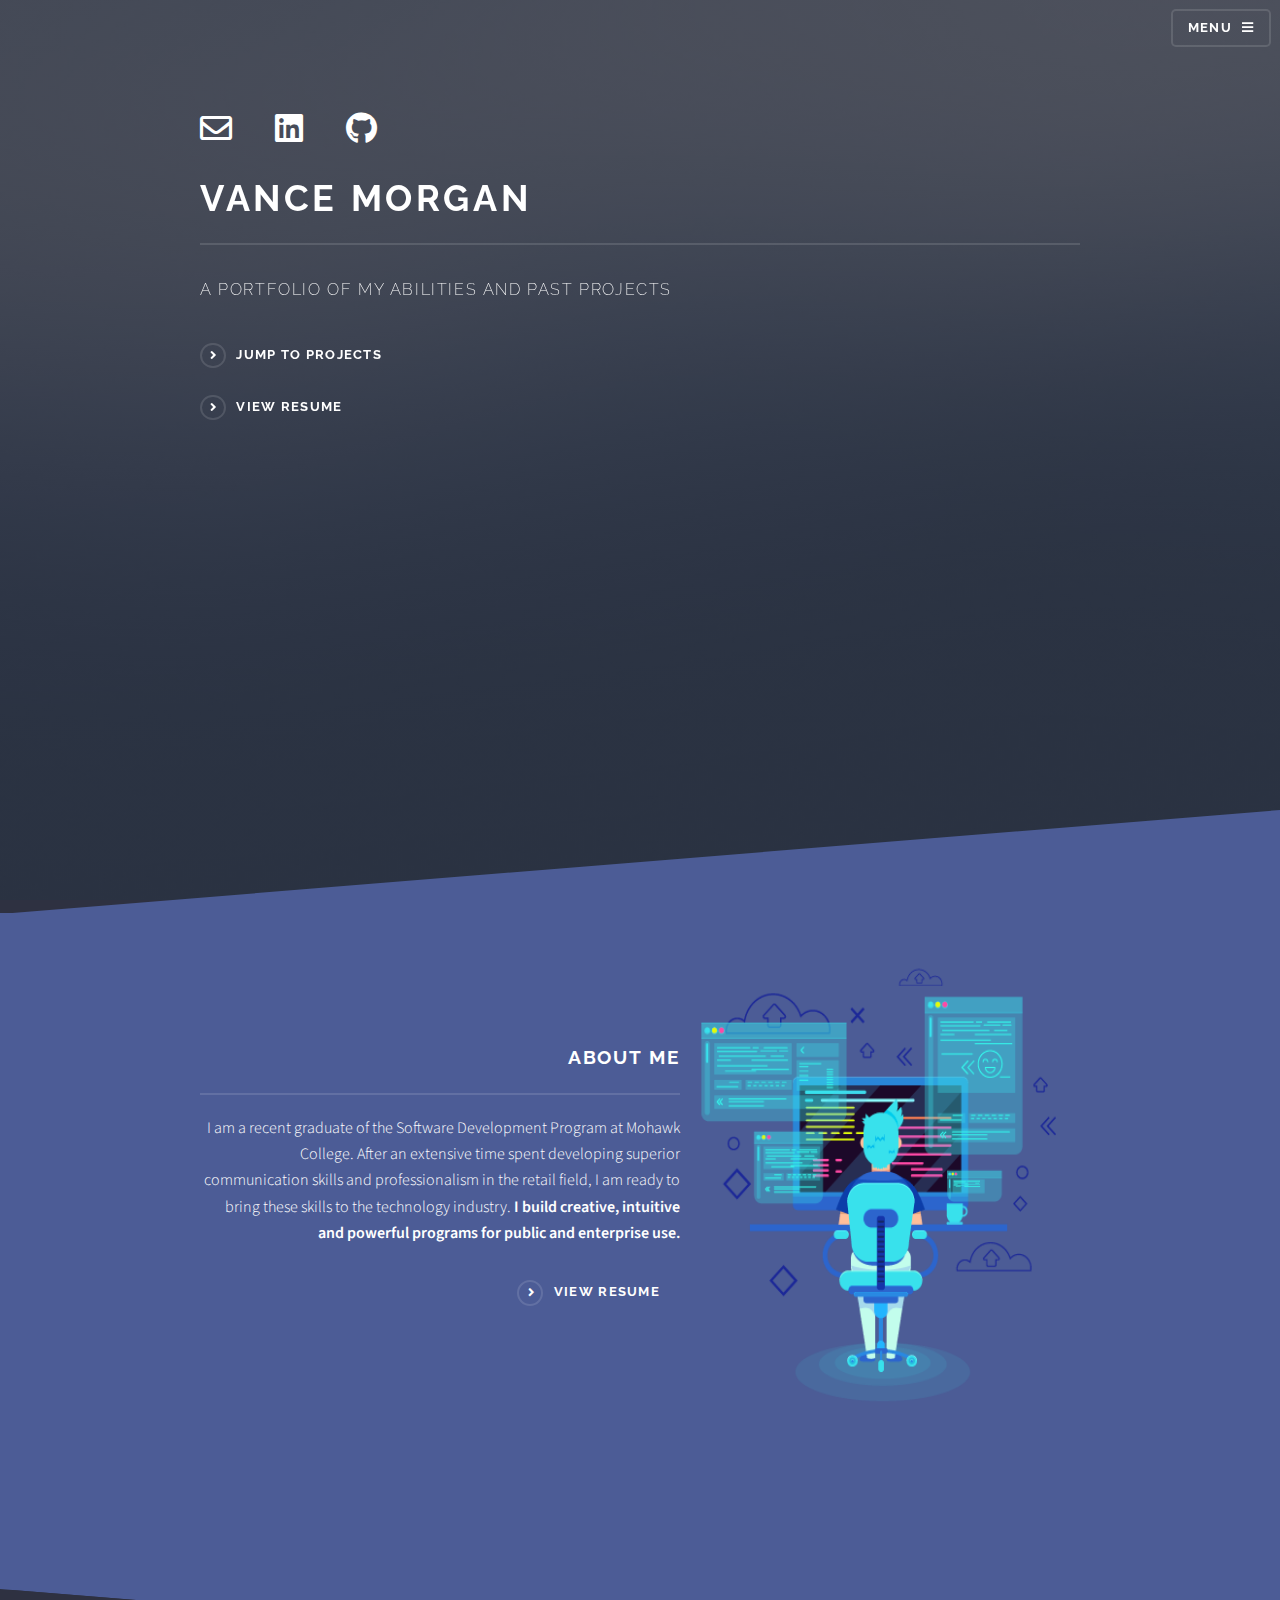
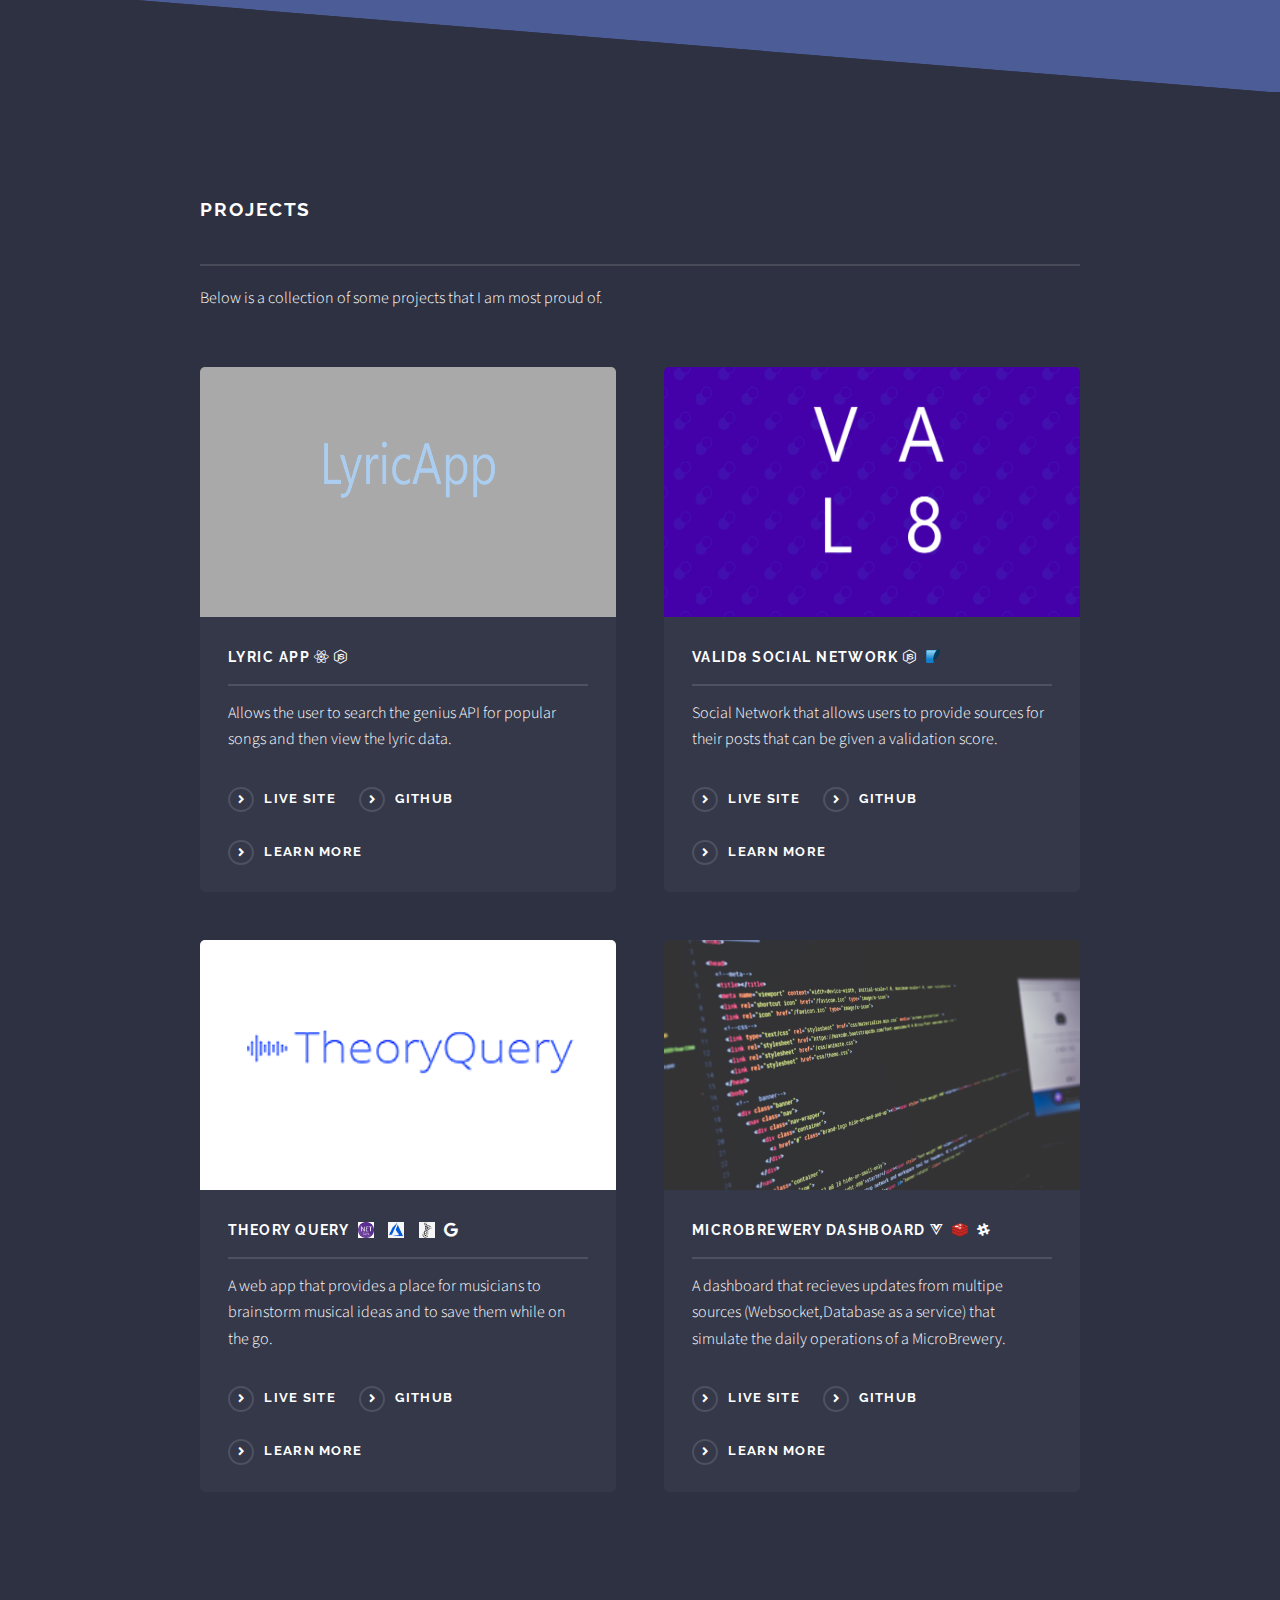
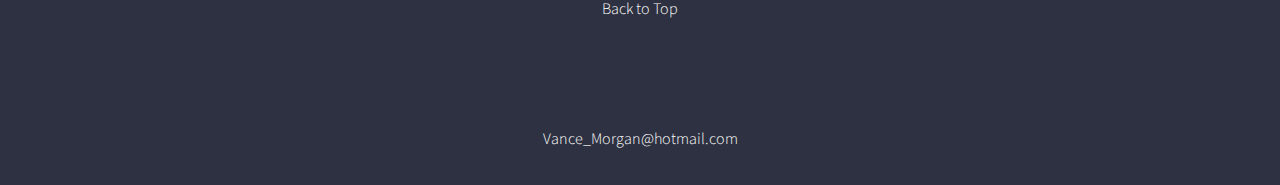
==== index.html @ 147e6ec5 "padding on header icons" ====
<!DOCTYPE HTML>
<html>

<head>
	<title>Vance Morgan - Home</title>
	<meta charset="utf-8" />
	<meta name="viewport" content="width=device-width, initial-scale=1, user-scalable=no" />
	<link rel="stylesheet" href="https://maxcdn.bootstrapcdn.com/bootstrap/3.4.0/css/bootstrap.min.css">
	<link rel="stylesheet" href="https://use.fontawesome.com/releases/v5.0.10/css/all.css"
		integrity="sha384-+d0P83n9kaQMCwj8F4RJB66tzIwOKmrdb46+porD/OvrJ+37WqIM7UoBtwHO6Nlg" crossorigin="anonymous">
	<link rel="stylesheet" href="assets/css/main.css" />
	<link rel="stylesheet" href="assets/css/customStyle.css">
	<link rel="stylesheet" href="assets/css/gallery.css">
	<link rel="icon" href="images/favicon.png">
	<noscript>
		<link rel="stylesheet" href="assets/css/noscript.css" /></noscript>
</head>

<body class="is-preload">

	<!-- Page Wrapper -->
	<div id="page-wrapper">

		<!-- Header -->
		<header id="header" class="alt">
			<h1><a href="#top">Vance Morgan</a></h1>
			<nav>
				<a href="#menu">Menu</a>
			</nav>
		</header>

		<!-- Menu -->
		<nav id="menu">
			<div class="inner">
				<h2>Menu</h2>
				<ul class="links">
					<li><a href="index.html">Home</a></li>
					<li><a href="resume.html">Resume</a></li>
					<li><a href="projects.html">Projects</a></li>
				</ul>
				<a href="#" class="close">Close</a>
			</div>
		</nav>
		<a name="top"></a>
		<!-- Banner -->
		<section id="banner">
			<div class="inner">
				<div class="logo">
					<a href="mailto: vance_morgan@hotmail.com"><span
							class="fab fab far fa-envelope fa-2x social-icon-head"></span></a>
					<a target="_blank" href="https://www.linkedin.com/in/vance-morgan-b55773156/"><span
							class="fab fab fab fa-linkedin fa-2x social-icon-head"></span></a>
					<a target="_blank" href="https://github.com/VanceCMorgan"><span
							class="fab fab fa-github fa-2x social-icon-head"></span></a>
				</div>
				<h2><a href="#aboutMe">Vance Morgan</a></h2>
				<p>A portfolio of my abilities and past projects</p>
				<p><a href="#projects" class="special">Jump to projects</a>
					<a href="resume.html" class="special my-options">View Resume</a></p>
			</div>
		</section>

		<a name="aboutMe"></a>
		<!-- Wrapper -->
		<section id="wrapper">

			<!-- One -->
			<section id="one" class="wrapper spotlight style1">

				<div class="inner">
					<img class="my-img" src="images/chair.png" alt="softwareImage" />
					<div id="myBlock" class="content">
						<h2 class="major">About Me</h2>
						<p>I am a recent graduate of the <a
								href="https://www.mohawkcollege.ca/programs/technology/computer-systems-technology-software-development-559"
								target="_blank">Software Development Program</a> at Mohawk College.
							After an extensive time spent developing superior communication skills and professionalism
							in the retail field, I am ready to bring these skills to the technology industry.
							<b>I build creative, intuitive and powerful programs for public and enterprise use.</b></p>
						<a href="resume.html" class="special">View Resume</a>
					</div>
				</div id="myBlock">
				<a name="project"></a>
			</section>
				<section id="four" class="wrapper alt style1">
					<a name="projects"></a>
					<br>
					<br>
					<div class="inner">
						<a id="projectTitle" href="projects.html">
							<h2 id="proj_head" class="major">Projects</h2>
						</a>
						<p id="projectCaption">Below is a collection of some projects that I am most proud of.</p>
						<section class="features">
							<article class="projectArticle" href="#project" onclick="learnMore(1)">
								<a href="#project" onclick="learnMore(1)" class="image"><img
										src="./images/screenshots/LA/logo.png" alt="" /></a>
								<h3 class="major">Lyric App
									<span class="fab fa-react" alt="React" title="React"></span>
									<span class="fab fa-node-js" alt="NodeJS" title="NodeJS"></span>
								</h3>
								<p>Allows the user to search the genius API for popular songs and then view the lyric
									data.</p>
								<a href="https://lyricapp2020.herokuapp.com/" target="_blank" class="special">Live
									Site</a>
								<a href="https://github.com/VanceCMorgan/LyricApp" target="_blank"
									class="special">GitHub</a>
								<a href="#project" onclick="learnMore(1)" id="learnMore" class="special">Learn
									more</a>
							</article>
							<article class="projectArticle" href="#project" onclick="learnMore(2)">
								<a href="#project" onclick="learnMore(2)" class="image"><img
										src="./images/screenshots/V8/logo.png" alt="" /></a>
								<h3 class="major">Valid8 Social Network
									<span class="fab fa-node-js" alt="NodeJS" title="NodeJS"></span>
									<img class="smallLogo2" src="images/sqlite.png" alt="SQLite" title="SQLite" />
								</h3>
								<p>Social Network that allows users to provide sources for their posts that can be given
									a validation score.</p>
								<a href="https://valid-eight.herokuapp.com/" target="_blank" class="special">Live
									Site</a>
								<a href="https://github.com/VanceCMorgan/valideight" class="special">GitHub</a>
								<a href="#project" onclick="learnMore(2)" id="learnMore" class="special">Learn
									more</a>
							</article>
							<article class="projectArticle" href="#project" onclick="learnMore(3)">
								<a href="#project" onclick="learnMore(3)" class="image"><img
										src="images/theoryQueryLogo.png" alt="" /></a>
								<h3 class="major">Theory Query
									<img class="smallLogo" src="images/netCore.png" alt=".Net Core" title=".Net Core" />
									<img class="smallLogo" src="images/azure.png" alt="Azure" title="Azure" />
									<img class="smallLogo" src="images/sqlserver.jpg" alt="SqlServer" title="SqlServer">
									<span class="fab fa-google" alt="Google" title="Google"></span>
								</h3>
								<p>A web app that provides a place for musicians to brainstorm musical ideas and to save
									them while on the go.</p>
								<a href="https://theoryquery.azurewebsites.net/" target="_blank" class="special">Live
									Site</a>
								<a href="https://github.com/VanceCMorgan/TheoryQuery" target="_blank"
									class="special">GitHub</a>
								<a href="#project" onclick="learnMore(3)" id="learnMore" class="special">Learn
									more</a>
							</article>
							<article class="projectArticle" href="#project" onclick="learnMore(4)">
								<a href="#project" onclick="learnMore(4)" class="image"><img src="images/code.jpg"
										alt="" /></a>
								<h3 class="major">MicroBrewery DashBoard
									<span class="fab fa-vuejs" alt="VueJS" title="VueJS"></span>
									<img class="smallLogo2" src="images/redis.png" alt="Redis" title="Redis" />
									<span class="fab fa-slack-hash" alt="Slack" title="Slack"></span>
								</h3>
								<p>A dashboard that recieves updates from multipe sources (Websocket,Database as a
									service) that simulate the daily operations of a MicroBrewery.</p>
								<a href="https://brewerydash.herokuapp.com/" class="special">Live Site</a>
								<a href="https://github.com/VanceCMorgan/brewerydash" class="special">GitHub</a>
								<a href="#project" onclick="learnMore(4)" id="learnMore" class="special">Learn
									more</a>
							</article>
						</section>

						<!-- Project 1 -->
						<article class="project1">
							<div class="content">
								<h3 id="proj_head" class="major">
									<div class ="fullLine">React Lyric App
									<span class="fab fa-react" alt="React" title="React"></span>
									<span class="fab fa-node-js" alt="NodeJS" title="NodeJS"></span>
									</div>
									<div class="goToButton"
										onclick="window.open('https\:\/\/lyricapp2020.herokuapp.com/', '_blank');">Go to
										site</div>
									<div class="goToButton"
										onclick="window.open('https\:\/\/github.com/VanceCMorgan/LyricApp', '_blank');">
										Github</div>
								</h3>

								<div id="galRow" class="row">
									<div class="column">
										<img src="./images/screenshots/LA/landing.png" alt="Song Search"
											onclick="openImage(this,1);">
									</div>
									<div class="column">
										<img src="./images/screenshots/LA/results.png" alt="Search Results"
											onclick="openImage(this,1);">
									</div>
									<div class="column">
										<img src="./images/screenshots/LA/lyricData.png" alt="Lyrics and Count Data"
											onclick="openImage(this,1);">
									</div>
									<div class="column">
										<img src="./images/screenshots/LA/barGraph.png" alt="Bar Graph"
											onclick="openImage(this,1);">
									</div>
									<div class="column">
										<img src="./images/screenshots/LA/lineGraph.png" alt="Line Graph"
											onclick="openImage(this,1);">
									</div>
								</div>
								<!-- The expanding image container -->
								<div class="container">
									<!-- Close the image -->
									<span onclick="this.parentElement.style.display='none'"
										class="closebtn">&times;</span>
									<!-- Expanded image -->
									<img class="expandedImg" style="width:90%;margin:auto;">
									<!-- Image text -->
									<div class="imgtext"></div>
								</div>
								<p>Allows the user to search the genius API for popular songs and then view the lyric
									data.</p>
								<label for="bookTech">Technologies:</label>
								<ul id="bookTech">
									<li>React with Redux</li>
									<li>JQuery</li>
									<li>Node.js with Express</li>
									<li>SPA (single page application)</li>
									<li>Puppeteer.js</li>
									<li>Chart.js,canvas.js...</li>
								</ul>
								<p><b>Background:</b>
								</p>
							</div>
						</article>
						<!-- Project 2 -->
						<article class="project2">
							<div class="content">
								<h3 id="proj_head" class="major">
									<div class ="fullLine">Valid8 Social Network
									<span class="fab fa-node-js" alt="NodeJS" title="NodeJS"></span>
									<img class="smallLogo" src="images/sqlite.png" alt="SQLite" title="SQLite" />
									</div>
									<div class="goToButton"
										onclick="window.open('https\:\/\/valid-eight.herokuapp.com/', '_blank');">Go to
										site</div>
									<div class="goToButton"
										onclick="window.open('https\:\/\/github.com/VanceCMorgan/valideight/', '_blank');">
										Github</div>
								</h3>
								<div id="galRow" class="row">
									<div class="column">
										<img src="./images/screenshots/V8/landing.png" alt="Login Page"
											onclick="openImage(this,2);">
									</div>
									<div class="column">
										<img src="./images/screenshots/V8/userDash.png" alt="User Dash"
											onclick="openImage(this,2);">
									</div>
									<div class="column">
										<img src="./images/screenshots/V8/profile.png" alt="User Profile"
											onclick="openImage(this,2);">
									</div>
									<div class="column">
										<img src="./images/screenshots/V8/admin.png" alt="Admin (Moderator) Dashboard"
											onclick="openImage(this,2);">
									</div>
									<div class="column">
										<img src="./images/screenshots/V8/about.png" alt="About Page"
											onclick="openImage(this,2);">
									</div>
								</div>
								<!-- The expanding image container -->
								<div class="container">
									<!-- Close the image -->
									<span onclick="this.parentElement.style.display='none'"
										class="closebtn">&times;</span>
									<!-- Expanded image -->
									<img class="expandedImg" style="width:90%;margin:auto;">
									<!-- Image text -->
									<div class="imgtext"></div>
								</div>
								<p>Social Network that allows users to provide sources for their posts that can be given
									a validation score.</p>

								<label for="validTech">Technologies:</label>
								<ul id="validTech">
									<li>Node.js</li>
									<li>Express</li>
									<li>SQLite</li>
									<li>Websockets</li>
									<li>REST Api Creation</li>
									<li>Responsive Design</li>
								</ul>
								<p><b>Background:</b>
									I had the idea for a way to display the credibility of tweets. The goal was to make
									it simple for a user to determine for themselves the credibility of what they are
									reading.
								</p>
							</div>
						</article>
						<!-- Project 3 -->
						<article class="project3">
							<div class="content">
								<h3 id="proj_head" class="major">
									<div class ="fullLine">TheoryQuery
									<img class="smallLogo" src="images/netCore.png" alt=".Net Core" title=".Net Core" />
									<img class="smallLogo" src="images/azure.png" alt="Azure" title="Azure" />
									<img class="smallLogo" src="images/sqlserver.jpg" alt="SqlServer" title="SqlServer">
									<span class="fab fa-google" alt="Google" title="Google"></span>
									</div>
									<div class="goToButton"
										onclick="window.open('https\:\/\/theoryquery.azurewebsites.net/', '_blank');">Go
										to site</div>
									<div class="goToButton"
										onclick="window.open('https\:\/\/github.com/VanceCMorgan/TheoryQuery/', '_blank');">
										Github</div>
								</h3>
								<div id="galRow" class="row">
									<div class="column">
										<img src="./images/screenshots/TQ/landing.png" alt="Login Page"
											onclick="openImage(this,3);">
									</div>
									<div class="column">
										<img src="./images/screenshots/TQ/songmaker.png" alt="Songmaker"
											onclick="openImage(this,3);">
									</div>
									<div class="column">
										<img src="./images/screenshots/TQ/profile.png" alt="USer Profile"
											onclick="openImage(this,3);">
									</div>
									<div class="column">
										<img src="./images/screenshots/TQ/composition.png" alt="User Compositions"
											onclick="openImage(this,3);">
									</div>
									<div class="column">
										<img src="./images/screenshots/TQ/admin.png" alt="Admin Options"
											onclick="openImage(this,3);">
									</div>
								</div>
								<!-- The expanding image container -->
								<div class="container">
									<!-- Close the image -->
									<span onclick="this.parentElement.style.display='none'"
										class="closebtn">&times;</span>
									<!-- Expanded image -->
									<img class="expandedImg" style="width:90%;margin:auto;">
									<!-- Image text -->
									<div class="imgtext"></div>
								</div>
								<p>A web app that provides a place for musicians to brainstorm musical ideas and to save
									them while on the go.</p>

								<label for="tQTech">Technologies:</label>
								<ul id="tQTech">
									<li>Asp.NET Core 2.2</li>
									<li>Entity Framework</li>
									<li>SQL Server</li>
									<li>Third Party Authentication</li>
									<li>Azure App Service</li>
								</ul>
								<p><b>Background:</b>
									This was a Capstone Project. The goal was to propose and implement a new
									applicationto the prototype phase.
								</p>
							</div>
						</article>
						<!-- Project 4 -->
						<article class="project4">
							<div class="content">
								<h3 id="proj_head" class="major">
									<div class ="fullLine">Microbrewery Dashboard
									<span class="fab fa-vuejs" alt="VueJS" title="VueJS"></span>
									<img class="smallLogo" src="images/redis.png" alt="Redis" title="Redis" />
									<span class="fab fa-slack-hash" alt="Slack" title="Slack"></span>
									</div>
									<div class="goToButton"
										onclick="window.open('https\:\/\/brewerydash.herokuapp.com', '_blank');">Go to
										site</div>
									<div class="goToButton"
										onclick="window.open('https\:\/\/github.com/VanceCMorgan/brewerydash/', '_blank');">
										Github</div>
								</h3>
								<div id="galRow" class="row">
									<div class="column">
										<img src="./images/screenshots/BD/landing.png" alt="Landing Page"
											onclick="openImage(this,4);">
									</div>
									<div class="column">
										<img src="./images/screenshots/BD/allMessages.png" alt="All Messages"
											onclick="openImage(this,4);">
									</div>
									<div class="column">
										<img src="./images/screenshots/BD/validFilter.png" alt="Valid Filter"
											onclick="openImage(this,4);">
									</div>
									<div class="column">
										<img src="./images/screenshots/BD/mashingFilter.png" alt="Mashing Filter"
											onclick="openImage(this,4);">
									</div>
									<div class="column">
										<img src="./images/screenshots/BD/mashingErrorFilter.png"
											alt="Mashing and Error Filter" onclick="openImage(this,4);">
									</div>
								</div>
								<!-- The expanding image container -->
								<div class="container">
									<!-- Close the image -->
									<span onclick="this.parentElement.style.display='none'"
										class="closebtn">&times;</span>
									<!-- Expanded image -->
									<img class="expandedImg" style="width:90%;margin:auto;">
									<!-- Image text -->
									<div class="imgtext"></div>
								</div>
								<p>A dashboard that recieves updates from multipe sources (Websocket,Database as a
									service) that simulate the daily operations of a MicroBrewery. The dashboard is a
									Single Page Application that allows the user to easily view and filter any of these
									status update messages.</p>

								<label for="reactTech">Technologies:</label>
								<ul id="reactTech">
									<li>Single Page Application (SPA)</li>
									<li>Vue,Vuex and Vue Router</li>
									<li>Websockets</li>
									<li>MicroService Architecture (Redis,Slack)</li>
								</ul>
								<p><b>Background:</b>
									I wanted to put together a project that used all of the Vue technologies that I felt
									very comfortable with and create an attractive user interface.
								</p>
							</div>
						</article>

						<ul class="actions">
							<li><a href="#projects" onclick="learnMore(-1)" id="goBackBtn" class="button">All
									Projects</a></li>
							<li><a href="https://github.com/VanceCMorgan/AndroidGoogleBooksApi" target="_blank"
									id="githubBtn" class="button">GitHub</a></li>
						</ul>

					</div>
					<div id="toTop">
						<a href="#top">Back to Top</a>
					</div>
					<!-- The Modal -->
					<div id="myModal" class="modal">
						<!-- Modal content -->
						<div class="modal-content">
							<span class="close">&times;</span>
							<div id="img-holder"></div>
						</div>

				</section>
				<div class="foot-contact">
					<p>Vance_Morgan@hotmail.com</p>
				</div>
		</section>

	</div>

	<!-- Scripts -->
	<script src="assets/js/jquery.min.js"></script>
	<script src="assets/js/jquery.scrollex.min.js"></script>
	<script src="assets/js/browser.min.js"></script>
	<script src="assets/js/breakpoints.min.js"></script>
	<script src="assets/js/util.js"></script>
	<script src="assets/js/main.js"></script>
	<script src="assets/js/custom.js"></script>
	<script src="assets/js/gallery.js"></script>

</body>

</html>
---- assets/css/main.css ----
@import url(fontawesome-all.min.css);
@import url("https://fonts.googleapis.com/css?family=Raleway:200,700|Source+Sans+Pro:300,600,300italic,600italic");

/*
	Solid State by HTML5 UP
	html5up.net | @ajlkn
	Free for personal and commercial use under the CCA 3.0 license (html5up.net/license)
*/

html, body, div, span, applet, object,
iframe, h1, h2, h3, h4, h5, h6, p, blockquote,
pre, a, abbr, acronym, address, big, cite,
code, del, dfn, em, img, ins, kbd, q, s, samp,
small, strike, strong, sub, sup, tt, var, b,
u, i, center, dl, dt, dd, ol, ul, li, fieldset,
form, label, legend, table, caption, tbody,
tfoot, thead, tr, th, td, article, aside,
canvas, details, embed, figure, figcaption,
footer, header, hgroup, menu, nav, output, ruby,
section, summary, time, mark, audio, video {
	margin: 0;
	padding: 0;
	border: 0;
	font-size: 100%;
	font: inherit;
	vertical-align: baseline;}

article, aside, details, figcaption, figure,
footer, header, hgroup, menu, nav, section {
	display: block;}

body {
	line-height: 1;
}
section{
	min-height: fit-content;
}
ol, ul {
	list-style: none;
}
.logo {
			-moz-transition: opacity 2s ease, -moz-transform 1s ease;
			-webkit-transition: opacity 2s ease, -webkit-transform 1s ease;
			-ms-transition: opacity 2s ease, -ms-transform 1s ease;
			transition: opacity 2s ease, transform 1s ease;
			-moz-transform: translateY(0);
			-webkit-transform: translateY(0);
			-ms-transform: translateY(0);
			transform: translateY(0);
			opacity: 1;
			margin: 0 0 1.3em 0;
		}
blockquote, q {
	quotes: none;
}

	blockquote:before, blockquote:after, q:before, q:after {
		content: '';
		content: none;
	}

table {
	border-collapse: collapse;
	border-spacing: 0;
}

body {
	-webkit-text-size-adjust: none;
}

mark {
	background-color: transparent;
	color: inherit;
}

input::-moz-focus-inner {
	border: 0;
	padding: 0;
}

input, select, textarea {
	-moz-appearance: none;
	-webkit-appearance: none;
	-ms-appearance: none;
	appearance: none;
}

/* Basic */

	@-ms-viewport {
		width: device-width;
	}

	body {
		-ms-overflow-style: scrollbar;
	}

	@media screen and (max-width: 480px) {

		html, body {
			min-width: 320px;
		}

	}

	html {
		box-sizing: border-box;
	}

	*, *:before, *:after {
		box-sizing: inherit;
	}

	body {
		background-color: #2e3141;
		background-image: linear-gradient(to top, rgba(46, 49, 65, 0.8), rgba(46, 49, 65, 0.8)), url("../../images/bg.jpg");
		background-size: auto,
 cover;
		background-attachment: fixed,
 fixed;
		background-position: center,
 center;
	}

		body.is-preload *, body.is-preload *:before, body.is-preload *:after {
			-moz-animation: none !important;
			-webkit-animation: none !important;
			-ms-animation: none !important;
			animation: none !important;
			-moz-transition: none !important;
			-webkit-transition: none !important;
			-ms-transition: none !important;
			transition: none !important;
		}

/* Type */

	body, input, select, textarea {
		color: #ffffff;
		font-family: "Source Sans Pro", Helvetica, sans-serif;
		font-size: 16.5pt;
		font-weight: 300;
		line-height: 1.65;
	}

		@media screen and (max-width: 1680px) {

			body, input, select, textarea {
				font-size: 13pt;
			}

		}

		@media screen and (max-width: 1280px) {

			body, input, select, textarea {
				font-size: 12pt;
			}

		}

		@media screen and (max-width: 980px) {

			body, input, select, textarea {
				font-size: 12pt;
			}

		}

		@media screen and (max-width: 736px) {

			body, input, select, textarea {
				font-size: 12pt;
			}

		}

		@media screen and (max-width: 480px) {

			body, input, select, textarea {
				font-size: 12pt;
			}

		}

	a {
		-moz-transition: color 0.2s ease-in-out, 0.2s ease-in-out;
		-webkit-transition: color 0.2s ease-in-out, 0.2s ease-in-out;
		-ms-transition: color 0.2s ease-in-out, 0.2s ease-in-out;
		transition: color 0.2s ease-in-out, 0.2s ease-in-out;
		color: #ffffff;
		text-decoration: none;
	}

		a:hover {
			border-bottom-color: transparent;
			color: #4f42c7 !important;
		}

		a.special:not(.button) {
			text-decoration: none;
			border-bottom: 0;
			display: block;
			font-family: Raleway, Helvetica, sans-serif;
			font-size: 0.8em;
			font-weight: 700;
			letter-spacing: 0.1em;
			margin: 0 0 2em 0;
			text-transform: uppercase;
		}

			a.special:not(.button):before {
				-moz-osx-font-smoothing: grayscale;
				-webkit-font-smoothing: antialiased;
				display: inline-block;
				font-style: normal;
				font-variant: normal;
				text-rendering: auto;
				line-height: 1;
				text-transform: none !important;
				font-family: 'Font Awesome 5 Free';
				font-weight: 900;
			}

			a.special:not(.button):before {
				-moz-transition: background-color 0.2s ease-in-out;
				-webkit-transition: background-color 0.2s ease-in-out;
				-ms-transition: background-color 0.2s ease-in-out;
				transition: background-color 0.2s ease-in-out;
				border-radius: 100%;
				border: solid 2px rgba(255, 255, 255, 0.125);
				content: '\f105';
				display: inline-block;
				height: 2em;
				line-height: 1.75em;
				margin-right: 0.85em;
				text-align: center;
				text-indent: 0.15em;
				vertical-align: middle;
				width: 2em;
			}

			a.special:not(.button):hover:before {
				background-color: rgba(255, 255, 255, 0.025);
			}

			a.special:not(.button):active:before {
				background-color: rgba(255, 255, 255, 0.075);
			}

	strong, b {
		color: #ffffff;
		font-weight: 600;
	}

	em, i {
		font-style: italic;
	}

	p {
		margin: 0 0 2em 0;
	}

	h1, h2, h3, h4, h5, h6 {
		color: #ffffff;
		font-family: Raleway, Helvetica, sans-serif;
		font-weight: 700;
		letter-spacing: 0.1em;
		margin: 0 0 1em 0;
		text-transform: uppercase;
	}

		h1 a, h2 a, h3 a, h4 a, h5 a, h6 a {
			color: inherit;
			text-decoration: none;
			border-bottom: 0;
		}

		h1 span, h2 span, h3 span, h4 span, h5 span, h6 span {
			font-weight: 200;
		}

		h1.major, h2.major, h3.major, h4.major, h5.major, h6.major {
			padding-bottom: 1em;
			border-bottom: solid 2px rgba(255, 255, 255, 0.125);
		}

	h2 {
		font-size: 1.2em;
	}

	h3 {
		font-size: 0.9em;
	}

	h4 {
		font-size: 0.7em;
	}

	h5 {
		font-size: 0.7em;
	}

	h6 {
		font-size: 0.7em;
	}

	@media screen and (max-width: 736px) {

		h2 {
			font-size: 1em;
		}

		h3 {
			font-size: 0.8em;
		}

	}

	sub {
		font-size: 0.8em;
		position: relative;
		top: 0.5em;
	}

	sup {
		font-size: 0.8em;
		position: relative;
		top: -0.5em;
	}

	blockquote {
		border-left: solid 4px rgba(255, 255, 255, 0.125);
		font-style: italic;
		margin: 0 0 2em 0;
		padding: 0.5em 0 0.5em 2em;
	}

	code {
		background: rgba(255, 255, 255, 0.025);
		border-radius: 5px;
		border: solid 2px rgba(255, 255, 255, 0.125);
		font-family: "Courier New", monospace;
		font-size: 0.9em;
		margin: 0 0.25em;
		padding: 0.25em 0.65em;
	}

	pre {
		-webkit-overflow-scrolling: touch;
		font-family: "Courier New", monospace;
		font-size: 0.9em;
		margin: 0 0 2em 0;
	}

		pre code {
			display: block;
			line-height: 1.75em;
			padding: 1em 1.5em;
			overflow-x: auto;
		}

	hr {
		border: 0;
		border-bottom: solid 2px rgba(255, 255, 255, 0.125);
		margin: 2.5em 0;
	}

		hr.major {
			margin: 4em 0;
		}

	.align-left {
		text-align: left;
	}

	.align-center {
		text-align: center;
	}

	.align-right {
		text-align: right;
	}

/* Row */

	.row {
		display: flex;
		flex-wrap: wrap;
		box-sizing: border-box;
		align-items: stretch;
	}

		.row > * {
			box-sizing: border-box;
		}

		.row.gtr-uniform > * > :last-child {
			margin-bottom: 0;
		}

		.row.aln-left {
			justify-content: flex-start;
		}

		.row.aln-center {
			justify-content: center;
		}

		.row.aln-right {
			justify-content: flex-end;
		}

		.row.aln-top {
			align-items: flex-start;
		}

		.row.aln-middle {
			align-items: center;
		}

		.row.aln-bottom {
			align-items: flex-end;
		}

		.row > .imp {
			order: -1;
		}

		.row > .col-1 {
			width: 8.33333%;
		}

		.row > .off-1 {
			margin-left: 8.33333%;
		}

		.row > .col-2 {
			width: 16.66667%;
		}

		.row > .off-2 {
			margin-left: 16.66667%;
		}

		.row > .col-3 {
			width: 25%;
		}

		.row > .off-3 {
			margin-left: 25%;
		}

		.row > .col-4 {
			width: 33.33333%;
		}

		.row > .off-4 {
			margin-left: 33.33333%;
		}

		.row > .col-5 {
			width: 41.66667%;
		}

		.row > .off-5 {
			margin-left: 41.66667%;
		}

		.row > .col-6 {
			width: 50%;
		}

		.row > .off-6 {
			margin-left: 50%;
		}

		.row > .col-7 {
			width: 58.33333%;
		}

		.row > .off-7 {
			margin-left: 58.33333%;
		}

		.row > .col-8 {
			width: 66.66667%;
		}

		.row > .off-8 {
			margin-left: 66.66667%;
		}

		.row > .col-9 {
			width: 75%;
		}

		.row > .off-9 {
			margin-left: 75%;
		}

		.row > .col-10 {
			width: 83.33333%;
		}

		.row > .off-10 {
			margin-left: 83.33333%;
		}

		.row > .col-11 {
			width: 91.66667%;
		}

		.row > .off-11 {
			margin-left: 91.66667%;
		}

		.row > .col-12 {
			width: 100%;
		}

		.row > .off-12 {
			margin-left: 100%;
		}

		.row.gtr-0 {
			margin-top: 0;
			margin-left: 0em;
		}

			.row.gtr-0 > * {
				padding: 0 0 0 0em;
			}

			.row.gtr-0.gtr-uniform {
				margin-top: 0em;
			}

				.row.gtr-0.gtr-uniform > * {
					padding-top: 0em;
				}

		.row.gtr-25 {
			margin-top: 0;
			margin-left: -0.4375em;
		}

			.row.gtr-25 > * {
				padding: 0 0 0 0.4375em;
			}

			.row.gtr-25.gtr-uniform {
				margin-top: -0.4375em;
			}

				.row.gtr-25.gtr-uniform > * {
					padding-top: 0.4375em;
				}

		.row.gtr-50 {
			margin-top: 0;
			margin-left: -0.875em;
		}

			.row.gtr-50 > * {
				padding: 0 0 0 0.875em;
			}

			.row.gtr-50.gtr-uniform {
				margin-top: -0.875em;
			}

				.row.gtr-50.gtr-uniform > * {
					padding-top: 0.875em;
				}

		.row {
			margin-top: 0;
			margin-left: -1.75em;
		}

			.row > * {
				padding: 0 0 0 1.75em;
			}

			.row.gtr-uniform {
				margin-top: -1.75em;
			}

				.row.gtr-uniform > * {
					padding-top: 1.75em;
				}

		.row.gtr-150 {
			margin-top: 0;
			margin-left: -2.625em;
		}

			.row.gtr-150 > * {
				padding: 0 0 0 2.625em;
			}

			.row.gtr-150.gtr-uniform {
				margin-top: -2.625em;
			}

				.row.gtr-150.gtr-uniform > * {
					padding-top: 2.625em;
				}

		.row.gtr-200 {
			margin-top: 0;
			margin-left: -3.5em;
		}

			.row.gtr-200 > * {
				padding: 0 0 0 3.5em;
			}

			.row.gtr-200.gtr-uniform {
				margin-top: -3.5em;
			}

				.row.gtr-200.gtr-uniform > * {
					padding-top: 3.5em;
				}

		@media screen and (max-width: 1680px) {

			.row {
				display: flex;
				flex-wrap: wrap;
				box-sizing: border-box;
				align-items: stretch;
			}

				.row > * {
					box-sizing: border-box;
				}

				.row.gtr-uniform > * > :last-child {
					margin-bottom: 0;
				}

				.row.aln-left {
					justify-content: flex-start;
				}

				.row.aln-center {
					justify-content: center;
				}

				.row.aln-right {
					justify-content: flex-end;
				}

				.row.aln-top {
					align-items: flex-start;
				}

				.row.aln-middle {
					align-items: center;
				}

				.row.aln-bottom {
					align-items: flex-end;
				}

				.row > .imp-xlarge {
					order: -1;
				}

				.row > .col-1-xlarge {
					width: 8.33333%;
				}

				.row > .off-1-xlarge {
					margin-left: 8.33333%;
				}

				.row > .col-2-xlarge {
					width: 16.66667%;
				}

				.row > .off-2-xlarge {
					margin-left: 16.66667%;
				}

				.row > .col-3-xlarge {
					width: 25%;
				}

				.row > .off-3-xlarge {
					margin-left: 25%;
				}

				.row > .col-4-xlarge {
					width: 33.33333%;
				}

				.row > .off-4-xlarge {
					margin-left: 33.33333%;
				}

				.row > .col-5-xlarge {
					width: 41.66667%;
				}

				.row > .off-5-xlarge {
					margin-left: 41.66667%;
				}

				.row > .col-6-xlarge {
					width: 50%;
				}

				.row > .off-6-xlarge {
					margin-left: 50%;
				}

				.row > .col-7-xlarge {
					width: 58.33333%;
				}

				.row > .off-7-xlarge {
					margin-left: 58.33333%;
				}

				.row > .col-8-xlarge {
					width: 66.66667%;
				}

				.row > .off-8-xlarge {
					margin-left: 66.66667%;
				}

				.row > .col-9-xlarge {
					width: 75%;
				}

				.row > .off-9-xlarge {
					margin-left: 75%;
				}

				.row > .col-10-xlarge {
					width: 83.33333%;
				}

				.row > .off-10-xlarge {
					margin-left: 83.33333%;
				}

				.row > .col-11-xlarge {
					width: 91.66667%;
				}

				.row > .off-11-xlarge {
					margin-left: 91.66667%;
				}

				.row > .col-12-xlarge {
					width: 100%;
				}

				.row > .off-12-xlarge {
					margin-left: 100%;
				}

				.row.gtr-0 {
					margin-top: 0;
					margin-left: 0em;
				}

					.row.gtr-0 > * {
						padding: 0 0 0 0em;
					}

					.row.gtr-0.gtr-uniform {
						margin-top: 0em;
					}

						.row.gtr-0.gtr-uniform > * {
							padding-top: 0em;
						}

				.row.gtr-25 {
					margin-top: 0;
					margin-left: -0.4375em;
				}

					.row.gtr-25 > * {
						padding: 0 0 0 0.4375em;
					}

					.row.gtr-25.gtr-uniform {
						margin-top: -0.4375em;
					}

						.row.gtr-25.gtr-uniform > * {
							padding-top: 0.4375em;
						}

				.row.gtr-50 {
					margin-top: 0;
					margin-left: -0.875em;
				}

					.row.gtr-50 > * {
						padding: 0 0 0 0.875em;
					}

					.row.gtr-50.gtr-uniform {
						margin-top: -0.875em;
					}

						.row.gtr-50.gtr-uniform > * {
							padding-top: 0.875em;
						}

				.row {
					margin-top: 0;
					margin-left: -1.75em;
				}

					.row > * {
						padding: 0 0 0 1.75em;
					}

					.row.gtr-uniform {
						margin-top: -1.75em;
					}

						.row.gtr-uniform > * {
							padding-top: 1.75em;
						}

				.row.gtr-150 {
					margin-top: 0;
					margin-left: -2.625em;
				}

					.row.gtr-150 > * {
						padding: 0 0 0 2.625em;
					}

					.row.gtr-150.gtr-uniform {
						margin-top: -2.625em;
					}

						.row.gtr-150.gtr-uniform > * {
							padding-top: 2.625em;
						}

				.row.gtr-200 {
					margin-top: 0;
					margin-left: -3.5em;
				}

					.row.gtr-200 > * {
						padding: 0 0 0 3.5em;
					}

					.row.gtr-200.gtr-uniform {
						margin-top: -3.5em;
					}

						.row.gtr-200.gtr-uniform > * {
							padding-top: 3.5em;
						}

		}

		@media screen and (max-width: 1280px) {

			.row {
				display: flex;
				flex-wrap: wrap;
				box-sizing: border-box;
				align-items: stretch;
			}

				.row > * {
					box-sizing: border-box;
				}

				.row.gtr-uniform > * > :last-child {
					margin-bottom: 0;
				}

				.row.aln-left {
					justify-content: flex-start;
				}

				.row.aln-center {
					justify-content: center;
				}

				.row.aln-right {
					justify-content: flex-end;
				}

				.row.aln-top {
					align-items: flex-start;
				}

				.row.aln-middle {
					align-items: center;
				}

				.row.aln-bottom {
					align-items: flex-end;
				}

				.row > .imp-large {
					order: -1;
				}

				.row > .col-1-large {
					width: 8.33333%;
				}

				.row > .off-1-large {
					margin-left: 8.33333%;
				}

				.row > .col-2-large {
					width: 16.66667%;
				}

				.row > .off-2-large {
					margin-left: 16.66667%;
				}

				.row > .col-3-large {
					width: 25%;
				}

				.row > .off-3-large {
					margin-left: 25%;
				}

				.row > .col-4-large {
					width: 33.33333%;
				}

				.row > .off-4-large {
					margin-left: 33.33333%;
				}

				.row > .col-5-large {
					width: 41.66667%;
				}

				.row > .off-5-large {
					margin-left: 41.66667%;
				}

				.row > .col-6-large {
					width: 50%;
				}

				.row > .off-6-large {
					margin-left: 50%;
				}

				.row > .col-7-large {
					width: 58.33333%;
				}

				.row > .off-7-large {
					margin-left: 58.33333%;
				}

				.row > .col-8-large {
					width: 66.66667%;
				}

				.row > .off-8-large {
					margin-left: 66.66667%;
				}

				.row > .col-9-large {
					width: 75%;
				}

				.row > .off-9-large {
					margin-left: 75%;
				}

				.row > .col-10-large {
					width: 83.33333%;
				}

				.row > .off-10-large {
					margin-left: 83.33333%;
				}

				.row > .col-11-large {
					width: 91.66667%;
				}

				.row > .off-11-large {
					margin-left: 91.66667%;
				}

				.row > .col-12-large {
					width: 100%;
				}

				.row > .off-12-large {
					margin-left: 100%;
				}

				.row.gtr-0 {
					margin-top: 0;
					margin-left: 0em;
				}

					.row.gtr-0 > * {
						padding: 0 0 0 0em;
					}

					.row.gtr-0.gtr-uniform {
						margin-top: 0em;
					}

						.row.gtr-0.gtr-uniform > * {
							padding-top: 0em;
						}

				.row.gtr-25 {
					margin-top: 0;
					margin-left: -0.4375em;
				}

					.row.gtr-25 > * {
						padding: 0 0 0 0.4375em;
					}

					.row.gtr-25.gtr-uniform {
						margin-top: -0.4375em;
					}

						.row.gtr-25.gtr-uniform > * {
							padding-top: 0.4375em;
						}

				.row.gtr-50 {
					margin-top: 0;
					margin-left: -0.875em;
				}

					.row.gtr-50 > * {
						padding: 0 0 0 0.875em;
					}

					.row.gtr-50.gtr-uniform {
						margin-top: -0.875em;
					}

						.row.gtr-50.gtr-uniform > * {
							padding-top: 0.875em;
						}

				.row {
					margin-top: 0;
					margin-left: -1.75em;
				}

					.row > * {
						padding: 0 0 0 1.75em;
					}

					.row.gtr-uniform {
						margin-top: -1.75em;
					}

						.row.gtr-uniform > * {
							padding-top: 1.75em;
						}

				.row.gtr-150 {
					margin-top: 0;
					margin-left: -2.625em;
				}

					.row.gtr-150 > * {
						padding: 0 0 0 2.625em;
					}

					.row.gtr-150.gtr-uniform {
						margin-top: -2.625em;
					}

						.row.gtr-150.gtr-uniform > * {
							padding-top: 2.625em;
						}

				.row.gtr-200 {
					margin-top: 0;
					margin-left: -3.5em;
				}

					.row.gtr-200 > * {
						padding: 0 0 0 3.5em;
					}

					.row.gtr-200.gtr-uniform {
						margin-top: -3.5em;
					}

						.row.gtr-200.gtr-uniform > * {
							padding-top: 3.5em;
						}

		}

		@media screen and (max-width: 980px) {

			.row {
				display: flex;
				flex-wrap: wrap;
				box-sizing: border-box;
				align-items: stretch;
			}

				.row > * {
					box-sizing: border-box;
				}

				.row.gtr-uniform > * > :last-child {
					margin-bottom: 0;
				}

				.row.aln-left {
					justify-content: flex-start;
				}

				.row.aln-center {
					justify-content: center;
				}

				.row.aln-right {
					justify-content: flex-end;
				}

				.row.aln-top {
					align-items: flex-start;
				}

				.row.aln-middle {
					align-items: center;
				}

				.row.aln-bottom {
					align-items: flex-end;
				}

				.row > .imp-medium {
					order: -1;
				}

				.row > .col-1-medium {
					width: 8.33333%;
				}

				.row > .off-1-medium {
					margin-left: 8.33333%;
				}

				.row > .col-2-medium {
					width: 16.66667%;
				}

				.row > .off-2-medium {
					margin-left: 16.66667%;
				}

				.row > .col-3-medium {
					width: 25%;
				}

				.row > .off-3-medium {
					margin-left: 25%;
				}

				.row > .col-4-medium {
					width: 33.33333%;
				}

				.row > .off-4-medium {
					margin-left: 33.33333%;
				}

				.row > .col-5-medium {
					width: 41.66667%;
				}

				.row > .off-5-medium {
					margin-left: 41.66667%;
				}

				.row > .col-6-medium {
					width: 50%;
				}

				.row > .off-6-medium {
					margin-left: 50%;
				}

				.row > .col-7-medium {
					width: 58.33333%;
				}

				.row > .off-7-medium {
					margin-left: 58.33333%;
				}

				.row > .col-8-medium {
					width: 66.66667%;
				}

				.row > .off-8-medium {
					margin-left: 66.66667%;
				}

				.row > .col-9-medium {
					width: 75%;
				}

				.row > .off-9-medium {
					margin-left: 75%;
				}

				.row > .col-10-medium {
					width: 83.33333%;
				}

				.row > .off-10-medium {
					margin-left: 83.33333%;
				}

				.row > .col-11-medium {
					width: 91.66667%;
				}

				.row > .off-11-medium {
					margin-left: 91.66667%;
				}

				.row > .col-12-medium {
					width: 100%;
				}

				.row > .off-12-medium {
					margin-left: 100%;
				}

				.row.gtr-0 {
					margin-top: 0;
					margin-left: 0em;
				}

					.row.gtr-0 > * {
						padding: 0 0 0 0em;
					}

					.row.gtr-0.gtr-uniform {
						margin-top: 0em;
					}

						.row.gtr-0.gtr-uniform > * {
							padding-top: 0em;
						}

				.row.gtr-25 {
					margin-top: 0;
					margin-left: -0.4375em;
				}

					.row.gtr-25 > * {
						padding: 0 0 0 0.4375em;
					}

					.row.gtr-25.gtr-uniform {
						margin-top: -0.4375em;
					}

						.row.gtr-25.gtr-uniform > * {
							padding-top: 0.4375em;
						}

				.row.gtr-50 {
					margin-top: 0;
					margin-left: -0.875em;
				}

					.row.gtr-50 > * {
						padding: 0 0 0 0.875em;
					}

					.row.gtr-50.gtr-uniform {
						margin-top: -0.875em;
					}

						.row.gtr-50.gtr-uniform > * {
							padding-top: 0.875em;
						}

				.row {
					margin-top: 0;
					margin-left: -1.75em;
				}

					.row > * {
						padding: 0 0 0 1.75em;
					}

					.row.gtr-uniform {
						margin-top: -1.75em;
					}

						.row.gtr-uniform > * {
							padding-top: 1.75em;
						}

				.row.gtr-150 {
					margin-top: 0;
					margin-left: -2.625em;
				}

					.row.gtr-150 > * {
						padding: 0 0 0 2.625em;
					}

					.row.gtr-150.gtr-uniform {
						margin-top: -2.625em;
					}

						.row.gtr-150.gtr-uniform > * {
							padding-top: 2.625em;
						}

				.row.gtr-200 {
					margin-top: 0;
					margin-left: -3.5em;
				}

					.row.gtr-200 > * {
						padding: 0 0 0 3.5em;
					}

					.row.gtr-200.gtr-uniform {
						margin-top: -3.5em;
					}

						.row.gtr-200.gtr-uniform > * {
							padding-top: 3.5em;
						}

		}

		@media screen and (max-width: 736px) {

			.row {
				display: flex;
				flex-wrap: wrap;
				box-sizing: border-box;
				align-items: stretch;
			}

				.row > * {
					box-sizing: border-box;
				}

				.row.gtr-uniform > * > :last-child {
					margin-bottom: 0;
				}

				.row.aln-left {
					justify-content: flex-start;
				}

				.row.aln-center {
					justify-content: center;
				}

				.row.aln-right {
					justify-content: flex-end;
				}

				.row.aln-top {
					align-items: flex-start;
				}

				.row.aln-middle {
					align-items: center;
				}

				.row.aln-bottom {
					align-items: flex-end;
				}

				.row > .imp-small {
					order: -1;
				}

				.row > .col-1-small {
					width: 8.33333%;
				}

				.row > .off-1-small {
					margin-left: 8.33333%;
				}

				.row > .col-2-small {
					width: 16.66667%;
				}

				.row > .off-2-small {
					margin-left: 16.66667%;
				}

				.row > .col-3-small {
					width: 25%;
				}

				.row > .off-3-small {
					margin-left: 25%;
				}

				.row > .col-4-small {
					width: 33.33333%;
				}

				.row > .off-4-small {
					margin-left: 33.33333%;
				}

				.row > .col-5-small {
					width: 41.66667%;
				}

				.row > .off-5-small {
					margin-left: 41.66667%;
				}

				.row > .col-6-small {
					width: 50%;
				}

				.row > .off-6-small {
					margin-left: 50%;
				}

				.row > .col-7-small {
					width: 58.33333%;
				}

				.row > .off-7-small {
					margin-left: 58.33333%;
				}

				.row > .col-8-small {
					width: 66.66667%;
				}

				.row > .off-8-small {
					margin-left: 66.66667%;
				}

				.row > .col-9-small {
					width: 75%;
				}

				.row > .off-9-small {
					margin-left: 75%;
				}

				.row > .col-10-small {
					width: 83.33333%;
				}

				.row > .off-10-small {
					margin-left: 83.33333%;
				}

				.row > .col-11-small {
					width: 91.66667%;
				}

				.row > .off-11-small {
					margin-left: 91.66667%;
				}

				.row > .col-12-small {
					width: 100%;
				}

				.row > .off-12-small {
					margin-left: 100%;
				}

				.row.gtr-0 {
					margin-top: 0;
					margin-left: 0em;
				}

					.row.gtr-0 > * {
						padding: 0 0 0 0em;
					}

					.row.gtr-0.gtr-uniform {
						margin-top: 0em;
					}

						.row.gtr-0.gtr-uniform > * {
							padding-top: 0em;
						}

				.row.gtr-25 {
					margin-top: 0;
					margin-left: -0.3125em;
				}

					.row.gtr-25 > * {
						padding: 0 0 0 0.3125em;
					}

					.row.gtr-25.gtr-uniform {
						margin-top: -0.3125em;
					}

						.row.gtr-25.gtr-uniform > * {
							padding-top: 0.3125em;
						}

				.row.gtr-50 {
					margin-top: 0;
					margin-left: -0.625em;
				}

					.row.gtr-50 > * {
						padding: 0 0 0 0.625em;
					}

					.row.gtr-50.gtr-uniform {
						margin-top: -0.625em;
					}

						.row.gtr-50.gtr-uniform > * {
							padding-top: 0.625em;
						}

				.row {
					margin-top: 0;
					margin-left: -1.25em;
				}

					.row > * {
						padding: 0 0 0 1.25em;
					}

					.row.gtr-uniform {
						margin-top: -1.25em;
					}

						.row.gtr-uniform > * {
							padding-top: 1.25em;
						}

				.row.gtr-150 {
					margin-top: 0;
					margin-left: -1.875em;
				}

					.row.gtr-150 > * {
						padding: 0 0 0 1.875em;
					}

					.row.gtr-150.gtr-uniform {
						margin-top: -1.875em;
					}

						.row.gtr-150.gtr-uniform > * {
							padding-top: 1.875em;
						}

				.row.gtr-200 {
					margin-top: 0;
					margin-left: -2.5em;
				}

					.row.gtr-200 > * {
						padding: 0 0 0 2.5em;
					}

					.row.gtr-200.gtr-uniform {
						margin-top: -2.5em;
					}

						.row.gtr-200.gtr-uniform > * {
							padding-top: 2.5em;
						}

		}

		@media screen and (max-width: 480px) {

			.row {
				display: flex;
				flex-wrap: wrap;
				box-sizing: border-box;
				align-items: stretch;
			}

				.row > * {
					box-sizing: border-box;
				}

				.row.gtr-uniform > * > :last-child {
					margin-bottom: 0;
				}

				.row.aln-left {
					justify-content: flex-start;
				}

				.row.aln-center {
					justify-content: center;
				}

				.row.aln-right {
					justify-content: flex-end;
				}

				.row.aln-top {
					align-items: flex-start;
				}

				.row.aln-middle {
					align-items: center;
				}

				.row.aln-bottom {
					align-items: flex-end;
				}

				.row > .imp-xsmall {
					order: -1;
				}

				.row > .col-1-xsmall {
					width: 8.33333%;
				}

				.row > .off-1-xsmall {
					margin-left: 8.33333%;
				}

				.row > .col-2-xsmall {
					width: 16.66667%;
				}

				.row > .off-2-xsmall {
					margin-left: 16.66667%;
				}

				.row > .col-3-xsmall {
					width: 25%;
				}

				.row > .off-3-xsmall {
					margin-left: 25%;
				}

				.row > .col-4-xsmall {
					width: 33.33333%;
				}

				.row > .off-4-xsmall {
					margin-left: 33.33333%;
				}

				.row > .col-5-xsmall {
					width: 41.66667%;
				}

				.row > .off-5-xsmall {
					margin-left: 41.66667%;
				}

				.row > .col-6-xsmall {
					width: 50%;
				}

				.row > .off-6-xsmall {
					margin-left: 50%;
				}

				.row > .col-7-xsmall {
					width: 58.33333%;
				}

				.row > .off-7-xsmall {
					margin-left: 58.33333%;
				}

				.row > .col-8-xsmall {
					width: 66.66667%;
				}

				.row > .off-8-xsmall {
					margin-left: 66.66667%;
				}

				.row > .col-9-xsmall {
					width: 75%;
				}

				.row > .off-9-xsmall {
					margin-left: 75%;
				}

				.row > .col-10-xsmall {
					width: 83.33333%;
				}

				.row > .off-10-xsmall {
					margin-left: 83.33333%;
				}

				.row > .col-11-xsmall {
					width: 91.66667%;
				}

				.row > .off-11-xsmall {
					margin-left: 91.66667%;
				}

				.row > .col-12-xsmall {
					width: 100%;
				}

				.row > .off-12-xsmall {
					margin-left: 100%;
				}

				.row.gtr-0 {
					margin-top: 0;
					margin-left: 0em;
				}

					.row.gtr-0 > * {
						padding: 0 0 0 0em;
					}

					.row.gtr-0.gtr-uniform {
						margin-top: 0em;
					}

						.row.gtr-0.gtr-uniform > * {
							padding-top: 0em;
						}

				.row.gtr-25 {
					margin-top: 0;
					margin-left: -0.3125em;
				}

					.row.gtr-25 > * {
						padding: 0 0 0 0.3125em;
					}

					.row.gtr-25.gtr-uniform {
						margin-top: -0.3125em;
					}

						.row.gtr-25.gtr-uniform > * {
							padding-top: 0.3125em;
						}

				.row.gtr-50 {
					margin-top: 0;
					margin-left: -0.625em;
				}

					.row.gtr-50 > * {
						padding: 0 0 0 0.625em;
					}

					.row.gtr-50.gtr-uniform {
						margin-top: -0.625em;
					}

						.row.gtr-50.gtr-uniform > * {
							padding-top: 0.625em;
						}

				.row {
					margin-top: 0;
					margin-left: -1.25em;
				}

					.row > * {
						padding: 0 0 0 1.25em;
					}

					.row.gtr-uniform {
						margin-top: -1.25em;
					}

						.row.gtr-uniform > * {
							padding-top: 1.25em;
						}

				.row.gtr-150 {
					margin-top: 0;
					margin-left: -1.875em;
				}

					.row.gtr-150 > * {
						padding: 0 0 0 1.875em;
					}

					.row.gtr-150.gtr-uniform {
						margin-top: -1.875em;
					}

						.row.gtr-150.gtr-uniform > * {
							padding-top: 1.875em;
						}

				.row.gtr-200 {
					margin-top: 0;
					margin-left: -2.5em;
				}

					.row.gtr-200 > * {
						padding: 0 0 0 2.5em;
					}

					.row.gtr-200.gtr-uniform {
						margin-top: -2.5em;
					}

						.row.gtr-200.gtr-uniform > * {
							padding-top: 2.5em;
						}

		}

		@media screen and (max-width: 360px) {

			.row {
				display: flex;
				flex-wrap: wrap;
				box-sizing: border-box;
				align-items: stretch;
			}

				.row > * {
					box-sizing: border-box;
				}

				.row.gtr-uniform > * > :last-child {
					margin-bottom: 0;
				}

				.row.aln-left {
					justify-content: flex-start;
				}

				.row.aln-center {
					justify-content: center;
				}

				.row.aln-right {
					justify-content: flex-end;
				}

				.row.aln-top {
					align-items: flex-start;
				}

				.row.aln-middle {
					align-items: center;
				}

				.row.aln-bottom {
					align-items: flex-end;
				}

				.row > .imp-xxsmall {
					order: -1;
				}

				.row > .col-1-xxsmall {
					width: 8.33333%;
				}

				.row > .off-1-xxsmall {
					margin-left: 8.33333%;
				}

				.row > .col-2-xxsmall {
					width: 16.66667%;
				}

				.row > .off-2-xxsmall {
					margin-left: 16.66667%;
				}

				.row > .col-3-xxsmall {
					width: 25%;
				}

				.row > .off-3-xxsmall {
					margin-left: 25%;
				}

				.row > .col-4-xxsmall {
					width: 33.33333%;
				}

				.row > .off-4-xxsmall {
					margin-left: 33.33333%;
				}

				.row > .col-5-xxsmall {
					width: 41.66667%;
				}

				.row > .off-5-xxsmall {
					margin-left: 41.66667%;
				}

				.row > .col-6-xxsmall {
					width: 50%;
				}

				.row > .off-6-xxsmall {
					margin-left: 50%;
				}

				.row > .col-7-xxsmall {
					width: 58.33333%;
				}

				.row > .off-7-xxsmall {
					margin-left: 58.33333%;
				}

				.row > .col-8-xxsmall {
					width: 66.66667%;
				}

				.row > .off-8-xxsmall {
					margin-left: 66.66667%;
				}

				.row > .col-9-xxsmall {
					width: 75%;
				}

				.row > .off-9-xxsmall {
					margin-left: 75%;
				}

				.row > .col-10-xxsmall {
					width: 83.33333%;
				}

				.row > .off-10-xxsmall {
					margin-left: 83.33333%;
				}

				.row > .col-11-xxsmall {
					width: 91.66667%;
				}

				.row > .off-11-xxsmall {
					margin-left: 91.66667%;
				}

				.row > .col-12-xxsmall {
					width: 100%;
				}

				.row > .off-12-xxsmall {
					margin-left: 100%;
				}

				.row.gtr-0 {
					margin-top: 0;
					margin-left: 0em;
				}

					.row.gtr-0 > * {
						padding: 0 0 0 0em;
					}

					.row.gtr-0.gtr-uniform {
						margin-top: 0em;
					}

						.row.gtr-0.gtr-uniform > * {
							padding-top: 0em;
						}

				.row.gtr-25 {
					margin-top: 0;
					margin-left: -0.3125em;
				}

					.row.gtr-25 > * {
						padding: 0 0 0 0.3125em;
					}

					.row.gtr-25.gtr-uniform {
						margin-top: -0.3125em;
					}

						.row.gtr-25.gtr-uniform > * {
							padding-top: 0.3125em;
						}

				.row.gtr-50 {
					margin-top: 0;
					margin-left: -0.625em;
				}

					.row.gtr-50 > * {
						padding: 0 0 0 0.625em;
					}

					.row.gtr-50.gtr-uniform {
						margin-top: -0.625em;
					}

						.row.gtr-50.gtr-uniform > * {
							padding-top: 0.625em;
						}

				.row {
					margin-top: 0;
					margin-left: -1.25em;
				}

					.row > * {
						padding: 0 0 0 1.25em;
					}

					.row.gtr-uniform {
						margin-top: -1.25em;
					}

						.row.gtr-uniform > * {
							padding-top: 1.25em;
						}

				.row.gtr-150 {
					margin-top: 0;
					margin-left: -1.875em;
				}

					.row.gtr-150 > * {
						padding: 0 0 0 1.875em;
					}

					.row.gtr-150.gtr-uniform {
						margin-top: -1.875em;
					}

						.row.gtr-150.gtr-uniform > * {
							padding-top: 1.875em;
						}

				.row.gtr-200 {
					margin-top: 0;
					margin-left: -2.5em;
				}

					.row.gtr-200 > * {
						padding: 0 0 0 2.5em;
					}

					.row.gtr-200.gtr-uniform {
						margin-top: -2.5em;
					}

						.row.gtr-200.gtr-uniform > * {
							padding-top: 2.5em;
						}

		}

/* Section/Article */

	section.special, article.special {
		text-align: center;
	}

/* Form */

	form {
		margin: 0 0 2em 0;
	}

		form > :last-child {
			margin-bottom: 0;
		}

		form > .fields {
			display: -moz-flex;
			display: -webkit-flex;
			display: -ms-flex;
			display: flex;
			-moz-flex-wrap: wrap;
			-webkit-flex-wrap: wrap;
			-ms-flex-wrap: wrap;
			flex-wrap: wrap;
			width: calc(100% + 3em);
			margin: -1.5em 0 2em -1.5em;
		}

			form > .fields > .field {
				-moz-flex-grow: 0;
				-webkit-flex-grow: 0;
				-ms-flex-grow: 0;
				flex-grow: 0;
				-moz-flex-shrink: 0;
				-webkit-flex-shrink: 0;
				-ms-flex-shrink: 0;
				flex-shrink: 0;
				padding: 1.5em 0 0 1.5em;
				width: calc(100% - 1.5em);
			}

				form > .fields > .field.half {
					width: calc(50% - 0.75em);
				}

				form > .fields > .field.third {
					width: calc(100%/3 - 0.5em);
				}

				form > .fields > .field.quarter {
					width: calc(25% - 0.375em);
				}

		@media screen and (max-width: 480px) {

			form > .fields {
				width: calc(100% + 3em);
				margin: -1.5em 0 2em -1.5em;
			}

				form > .fields > .field {
					padding: 1.5em 0 0 1.5em;
					width: calc(100% - 1.5em);
				}

					form > .fields > .field.half {
						width: calc(100% - 1.5em);
					}

					form > .fields > .field.third {
						width: calc(100% - 1.5em);
					}

					form > .fields > .field.quarter {
						width: calc(100% - 1.5em);
					}

		}

	label {
		color: #ffffff;
		display: block;
		font-family: Raleway, Helvetica, sans-serif;
		font-size: 0.8em;
		font-weight: 700;
		letter-spacing: 0.1em;
		margin: 0 0 0.7em 0;
		text-transform: uppercase;
	}

	input[type="text"],
	input[type="password"],
	input[type="email"],
	input[type="tel"],
	select,
	textarea {
		-moz-appearance: none;
		-webkit-appearance: none;
		-ms-appearance: none;
		appearance: none;
		background: rgba(255, 255, 255, 0.025);
		border-radius: 5px;
		border: none;
		border: solid 2px rgba(255, 255, 255, 0.125);
		color: inherit;
		display: block;
		outline: 0;
		padding: 0 1em;
		text-decoration: none;
		width: 100%;
	}

		input[type="text"]:invalid,
		input[type="password"]:invalid,
		input[type="email"]:invalid,
		input[type="tel"]:invalid,
		select:invalid,
		textarea:invalid {
			box-shadow: none;
		}

		input[type="text"]:focus,
		input[type="password"]:focus,
		input[type="email"]:focus,
		input[type="tel"]:focus,
		select:focus,
		textarea:focus {
			border-color: #5b6ba6;
		}

	select {
		background-image: url("data:image/svg+xml;charset=utf8,%3Csvg xmlns='http://www.w3.org/2000/svg' width='40' height='40' preserveAspectRatio='none' viewBox='0 0 40 40'%3E%3Cpath d='M9.4,12.3l10.4,10.4l10.4-10.4c0.2-0.2,0.5-0.4,0.9-0.4c0.3,0,0.6,0.1,0.9,0.4l3.3,3.3c0.2,0.2,0.4,0.5,0.4,0.9 c0,0.4-0.1,0.6-0.4,0.9L20.7,31.9c-0.2,0.2-0.5,0.4-0.9,0.4c-0.3,0-0.6-0.1-0.9-0.4L4.3,17.3c-0.2-0.2-0.4-0.5-0.4-0.9 c0-0.4,0.1-0.6,0.4-0.9l3.3-3.3c0.2-0.2,0.5-0.4,0.9-0.4S9.1,12.1,9.4,12.3z' fill='rgba(255, 255, 255, 0.125)' /%3E%3C/svg%3E");
		background-size: 1.25rem;
		background-repeat: no-repeat;
		background-position: calc(100% - 1rem) center;
		height: 2.75em;
		padding-right: 2.75em;
		text-overflow: ellipsis;
	}

		select option {
			color: #ffffff;
			background: #2e3141;
		}

		select:focus::-ms-value {
			background-color: transparent;
		}

		select::-ms-expand {
			display: none;
		}

	input[type="text"],
	input[type="password"],
	input[type="email"],
	select {
		height: 2.75em;
	}

	textarea {
		padding: 0.75em 1em;
	}

	input[type="checkbox"],
	input[type="radio"] {
		-moz-appearance: none;
		-webkit-appearance: none;
		-ms-appearance: none;
		appearance: none;
		display: block;
		float: left;
		margin-right: -2em;
		opacity: 0;
		width: 1em;
		z-index: -1;
	}

		input[type="checkbox"] + label,
		input[type="radio"] + label {
			text-decoration: none;
			color: #ffffff;
			cursor: pointer;
			display: inline-block;
			font-size: 1em;
			font-family: "Source Sans Pro", Helvetica, sans-serif;
			text-transform: none;
			letter-spacing: 0;
			font-weight: 300;
			padding-left: 2.4em;
			padding-right: 0.75em;
			position: relative;
		}

			input[type="checkbox"] + label:before,
			input[type="radio"] + label:before {
				-moz-osx-font-smoothing: grayscale;
				-webkit-font-smoothing: antialiased;
				display: inline-block;
				font-style: normal;
				font-variant: normal;
				text-rendering: auto;
				line-height: 1;
				text-transform: none !important;
				font-family: 'Font Awesome 5 Free';
				font-weight: 900;
			}

			input[type="checkbox"] + label:before,
			input[type="radio"] + label:before {
				background: rgba(255, 255, 255, 0.025);
				border-radius: 5px;
				border: solid 2px rgba(255, 255, 255, 0.125);
				content: '';
				display: inline-block;
				font-size: 0.8em;
				height: 2.0625em;
				left: 0;
				line-height: 2.0625em;
				position: absolute;
				text-align: center;
				top: 0;
				width: 2.0625em;
			}

		input[type="checkbox"]:checked + label:before,
		input[type="radio"]:checked + label:before {
			background: #ffffff;
			border-color: #ffffff;
			content: '\f00c';
			color: #2e3141;
		}

		input[type="checkbox"]:focus + label:before,
		input[type="radio"]:focus + label:before {
			border-color: #4c5c96;
		}

	input[type="checkbox"] + label:before {
		border-radius: 5px;
	}

	input[type="radio"] + label:before {
		border-radius: 100%;
	}

	::-webkit-input-placeholder {
		color: rgba(255, 255, 255, 0.35) !important;
		opacity: 1.0;
	}

	:-moz-placeholder {
		color: rgba(255, 255, 255, 0.35) !important;
		opacity: 1.0;
	}

	::-moz-placeholder {
		color: rgba(255, 255, 255, 0.35) !important;
		opacity: 1.0;
	}

	:-ms-input-placeholder {
		color: rgba(255, 255, 255, 0.35) !important;
		opacity: 1.0;
	}

/* Box */

	.box {
		border-radius: 5px;
		border: solid 2px rgba(255, 255, 255, 0.125);
		margin-bottom: 2em;
		padding: 1.5em;
	}

		.box > :last-child,
		.box > :last-child > :last-child,
		.box > :last-child > :last-child > :last-child {
			margin-bottom: 0;
		}

		.box.alt {
			border: 0;
			border-radius: 0;
			padding: 0;
		}

/* Icon */

	.icon {
		text-decoration: none;
		border-bottom: none;
		position: relative;
	}

		.icon:before {
			-moz-osx-font-smoothing: grayscale;
			-webkit-font-smoothing: antialiased;
			display: inline-block;
			font-style: normal;
			font-variant: normal;
			text-rendering: auto;
			line-height: 1;
			text-transform: none !important;
			font-family: 'Font Awesome 5 Free';
			font-weight: 400;
		}

		.icon > .label {
			display: none;
		}

		.icon:before {
			line-height: inherit;
		}

		.icon.solid:before {
			font-weight: 900;
		}

		.icon.brands:before {
			font-family: 'Font Awesome 5 Brands';
		}

/* Image */

	.image {
		border-radius: 5px;
		border: 0;
		display: inline-block;
		position: relative;
	}

		.image img {
			border-radius: 5px;
			display: block;
		}

		.image.left, .image.right {
			max-width: 40%;
		}

			.image.left img, .image.right img {
				width: 100%;
			}

		.image.left {
			float: left;
			padding: 0 1.5em 1em 0;
			top: 0.25em;
		}

		.image.right {
			float: right;
			padding: 0 0 1em 1.5em;
			top: 0.25em;
		}

		.image.fit {
			display: block;
			margin: 0 0 2em 0;
			width: 100%;
		}

			.image.fit img {
				width: 100%;
			}

		.image.main {
			display: block;
			margin: 0 0 3em 0;
			width: 100%;
		}

			.image.main img {
				width: 100%;
			}

/* List */

	ol {
		list-style: decimal;
		margin: 0 0 2em 0;
		padding-left: 1.25em;
	}

		ol li {
			padding-left: 0.25em;
		}

	ul {
		list-style: disc;
		margin: 0 0 2em 0;
		padding-left: 1em;
	}

		ul li {
			padding-left: 0.5em;
		}

		ul.alt {
			list-style: none;
			padding-left: 0;
		}

			ul.alt li {
				border-top: solid 1px rgba(255, 255, 255, 0.125);
				padding: 0.5em 0;
			}

				ul.alt li:first-child {
					border-top: 0;
					padding-top: 0;
				}

	dl {
		margin: 0 0 2em 0;
	}

		dl dt {
			display: block;
			font-weight: 600;
			margin: 0 0 1em 0;
		}

		dl dd {
			margin-left: 2em;
		}

/* Actions */

	ul.actions {
		display: -moz-flex;
		display: -webkit-flex;
		display: -ms-flex;
		display: flex;
		cursor: default;
		list-style: none;
		margin-left: -1em;
		padding-left: 0;
	}

		ul.actions li {
			padding: 0 0 0 1em;
			vertical-align: middle;
		}

		ul.actions.special {
			-moz-justify-content: center;
			-webkit-justify-content: center;
			-ms-justify-content: center;
			justify-content: center;
			width: 100%;
			margin-left: 0;
		}

			ul.actions.special li:first-child {
				padding-left: 0;
			}

		ul.actions.stacked {
			-moz-flex-direction: column;
			-webkit-flex-direction: column;
			-ms-flex-direction: column;
			flex-direction: column;
			margin-left: 0;
		}

			ul.actions.stacked li {
				padding: 1.3em 0 0 0;
			}

				ul.actions.stacked li:first-child {
					padding-top: 0;
				}

		ul.actions.fit {
			width: calc(100% + 1em);
		}

			ul.actions.fit li {
				-moz-flex-grow: 1;
				-webkit-flex-grow: 1;
				-ms-flex-grow: 1;
				flex-grow: 1;
				-moz-flex-shrink: 1;
				-webkit-flex-shrink: 1;
				-ms-flex-shrink: 1;
				flex-shrink: 1;
				width: 100%;
			}

				ul.actions.fit li > * {
					width: 100%;
				}

			ul.actions.fit.stacked {
				width: 100%;
			}

		@media screen and (max-width: 480px) {

			ul.actions:not(.fixed) {
				-moz-flex-direction: column;
				-webkit-flex-direction: column;
				-ms-flex-direction: column;
				flex-direction: column;
				margin-left: 0;
				width: 100% !important;
			}

				ul.actions:not(.fixed) li {
					-moz-flex-grow: 1;
					-webkit-flex-grow: 1;
					-ms-flex-grow: 1;
					flex-grow: 1;
					-moz-flex-shrink: 1;
					-webkit-flex-shrink: 1;
					-ms-flex-shrink: 1;
					flex-shrink: 1;
					padding: 1em 0 0 0;
					text-align: center;
					width: 100%;
				}

					ul.actions:not(.fixed) li > * {
						width: 100%;
					}

					ul.actions:not(.fixed) li:first-child {
						padding-top: 0;
					}

					ul.actions:not(.fixed) li input[type="submit"],
					ul.actions:not(.fixed) li input[type="reset"],
					ul.actions:not(.fixed) li input[type="button"],
					ul.actions:not(.fixed) li button,
					ul.actions:not(.fixed) li .button {
						width: 100%;
					}

						ul.actions:not(.fixed) li input[type="submit"].icon:before,
						ul.actions:not(.fixed) li input[type="reset"].icon:before,
						ul.actions:not(.fixed) li input[type="button"].icon:before,
						ul.actions:not(.fixed) li button.icon:before,
						ul.actions:not(.fixed) li .button.icon:before {
							margin-left: -0.5rem;
						}

		}

/* Icons */

	ul.icons {
		cursor: default;
		list-style: none;
		padding-left: 0;
	}

		ul.icons li {
			display: inline-block;
			padding: 0 1em 0 0;
		}

			ul.icons li:last-child {
				padding-right: 0;
			}

			ul.icons li .icon:before {
				font-size: 1.25em;
			}

/* Contact */

	ul.contact {
		list-style: none;
		padding: 0;
	}

		ul.contact li {
			text-decoration: none;
			margin: 2.5em 0 0 0;
			padding: 0 0 0 3.25em;
			position: relative;
		}

			ul.contact li:before {
				-moz-osx-font-smoothing: grayscale;
				-webkit-font-smoothing: antialiased;
				display: inline-block;
				font-style: normal;
				font-variant: normal;
				text-rendering: auto;
				line-height: 1;
				text-transform: none !important;
				font-family: 'Font Awesome 5 Free';
				font-weight: 400;
			}

			ul.contact li:before {
				border-radius: 100%;
				border: solid 2px rgba(255, 255, 255, 0.125);
				display: inline-block;
				font-size: 0.8em;
				height: 2.5em;
				left: 0;
				line-height: 2.35em;
				position: absolute;
				text-align: center;
				top: 0;
				width: 2.5em;
			}

			ul.contact li:first-child {
				margin-top: 0;
			}

		@media screen and (max-width: 736px) {

			ul.contact li {
				margin: 1.5em 0 0 0;
			}

		}

/* Pagination */

	ul.pagination {
		cursor: default;
		list-style: none;
		padding-left: 0;
	}

		ul.pagination li {
			display: inline-block;
			padding-left: 0;
			vertical-align: middle;
		}

			ul.pagination li > .page {
				-moz-transition: background-color 0.2s ease-in-out, color 0.2s ease-in-out;
				-webkit-transition: background-color 0.2s ease-in-out, color 0.2s ease-in-out;
				-ms-transition: background-color 0.2s ease-in-out, color 0.2s ease-in-out;
				transition: background-color 0.2s ease-in-out, color 0.2s ease-in-out;
				border-bottom: 0;
				border-radius: 5px;
				display: inline-block;
				height: 1.5em;
				line-height: 1.5em;
				margin: 0 0.125em;
				min-width: 1.5em;
				padding: 0 0.5em;
				text-align: center;
			}

				ul.pagination li > .page:hover {
					background-color: rgba(255, 255, 255, 0.025);
				}

				ul.pagination li > .page.active {
					background-color: #4c5c96;
				}

			ul.pagination li:first-child {
				padding-right: 0.75em;
			}

			ul.pagination li:last-child {
				padding-left: 0.75em;
			}

		@media screen and (max-width: 480px) {

			ul.pagination li:nth-child(n+2):nth-last-child(n+2) {
				display: none;
			}

			ul.pagination li .button {
				width: 100%;
			}

			ul.pagination li:first-child {
				width: calc(50% - 2px);
				text-align: left;
				padding-right: 0.325em;
			}

			ul.pagination li:last-child {
				width: calc(50% - 2px);
				text-align: right;
				padding-left: 0.325em;
			}

		}

/* Table */

	.table-wrapper {
		-webkit-overflow-scrolling: touch;
		overflow-x: auto;
	}

	table {
		margin: 0 0 2em 0;
		width: 100%;
	}

		table tbody tr {
			border: solid 1px rgba(255, 255, 255, 0.125);
			border-left: 0;
			border-right: 0;
		}

			table tbody tr:nth-child(2n + 1) {
				background-color: rgba(255, 255, 255, 0.025);
			}

		table td {
			padding: 0.75em 0.75em;
		}

		table th {
			color: #ffffff;
			font-size: 0.9em;
			font-weight: 600;
			padding: 0 0.75em 0.75em 0.75em;
			text-align: left;
		}

		table thead {
			border-bottom: solid 2px rgba(255, 255, 255, 0.125);
		}

		table tfoot {
			border-top: solid 2px rgba(255, 255, 255, 0.125);
		}

		table.alt {
			border-collapse: separate;
		}

			table.alt tbody tr td {
				border: solid 1px rgba(255, 255, 255, 0.125);
				border-left-width: 0;
				border-top-width: 0;
			}

				table.alt tbody tr td:first-child {
					border-left-width: 1px;
				}

			table.alt tbody tr:first-child td {
				border-top-width: 1px;
			}

			table.alt thead {
				border-bottom: 0;
			}

			table.alt tfoot {
				border-top: 0;
			}

/* Button */

	input[type="submit"],
	input[type="reset"],
	input[type="button"],
	button,
	.button {
		-moz-appearance: none;
		-webkit-appearance: none;
		-ms-appearance: none;
		appearance: none;
		-moz-transition: background-color 0.2s ease-in-out;
		-webkit-transition: background-color 0.2s ease-in-out;
		-ms-transition: background-color 0.2s ease-in-out;
		transition: background-color 0.2s ease-in-out;
		background-color: transparent;
		border-radius: 5px;
		border: 0;
		box-shadow: inset 0 0 0 2px rgba(255, 255, 255, 0.125);
		color: #ffffff !important;
		cursor: pointer;
		display: inline-block;
		font-family: Raleway, Helvetica, sans-serif;
		font-size: 0.8em;
		font-weight: 700;
		height: 3.75em;
		letter-spacing: 0.1em;
		line-height: 3.75em;
		padding: 0 2.25em;
		text-align: center;
		text-decoration: none;
		text-transform: uppercase;
		white-space: nowrap;
	}

		input[type="submit"]:hover,
		input[type="reset"]:hover,
		input[type="button"]:hover,
		button:hover,
		.button:hover {
			background-color: rgba(255, 255, 255, 0.025);
		}

		input[type="submit"]:active,
		input[type="reset"]:active,
		input[type="button"]:active,
		button:active,
		.button:active {
			background-color: rgba(255, 255, 255, 0.075);
		}

		input[type="submit"].icon:before,
		input[type="reset"].icon:before,
		input[type="button"].icon:before,
		button.icon:before,
		.button.icon:before {
			margin-right: 0.5em;
			color: rgba(255, 255, 255, 0.35);
		}

		input[type="submit"].primary,
		input[type="reset"].primary,
		input[type="button"].primary,
		button.primary,
		.button.primary {
			background-color: #4c5c96;
			box-shadow: none;
		}

			input[type="submit"].primary:hover,
			input[type="reset"].primary:hover,
			input[type="button"].primary:hover,
			button.primary:hover,
			.button.primary:hover {
				background-color: #53639e;
			}

			input[type="submit"].primary:active,
			input[type="reset"].primary:active,
			input[type="button"].primary:active,
			button.primary:active,
			.button.primary:active {
				background-color: #45558d;
			}

			input[type="submit"].primary.icon:before,
			input[type="reset"].primary.icon:before,
			input[type="button"].primary.icon:before,
			button.primary.icon:before,
			.button.primary.icon:before {
				color: #7985b0;
			}

		input[type="submit"].fit,
		input[type="reset"].fit,
		input[type="button"].fit,
		button.fit,
		.button.fit {
			width: 100%;
		}

		input[type="submit"].small,
		input[type="reset"].small,
		input[type="button"].small,
		button.small,
		.button.small {
			font-size: 0.6em;
		}

		input[type="submit"].large,
		input[type="reset"].large,
		input[type="button"].large,
		button.large,
		.button.large {
			font-size: 1em;
		}

		input[type="submit"].disabled, input[type="submit"]:disabled,
		input[type="reset"].disabled,
		input[type="reset"]:disabled,
		input[type="button"].disabled,
		input[type="button"]:disabled,
		button.disabled,
		button:disabled,
		.button.disabled,
		.button:disabled {
			opacity: 0.25;
		}

		@media screen and (max-width: 480px) {

			input[type="submit"],
			input[type="reset"],
			input[type="button"],
			button,
			.button {
				padding: 0;
			}

		}

/* Features */

	.features {
		display: -moz-flex;
		display: -webkit-flex;
		display: -ms-flex;
		display: flex;
		-moz-flex-wrap: wrap;
		-webkit-flex-wrap: wrap;
		-ms-flex-wrap: wrap;
		flex-wrap: wrap;
		margin: 0 0 2em 0;
	}
	.features :hover{
		background-color: #525264;
	}
		.features article {
			padding: 1.75em 1.75em 0.1em 1.75em ;
			background-color: #353849;
			border-radius: 5px;
			margin: 1.5em 3em 1.5em 0;
			width: calc(50% - 1.5em);
		}

			.features article:nth-child(2n) {
				margin-right: 0;
			}

			.features article .image {
				border-radius: 5px 5px 0 0;
				display: block;
				margin-bottom: 1.75em;
				margin-left: -1.75em;
				margin-top: -1.75em;
				position: relative;
				width: calc(100% + 3.5em);
			}

				.features article .image img {
					border-radius: 5px 5px 0 0;
					width: 100%;
					height: 250px;
				}

		@media screen and (max-width: 980px) {

			.features article {
				margin: 1em 2em 1em 0;
				width: calc(50% - 1em);
			}

		}

		@media screen and (max-width: 736px) {

			.features article {
				padding: 1.5em 1.5em 0.1em 1.5em ;
				margin: 0.875em 1.75em 0.875em 10%;
				width: calc(80% - 0.875em - 1px);
			}

				.features article .image {
					margin-bottom: 1.5em;
					margin-left: -1.5em;
					margin-top: -1.5em;
					width: calc(100% + 3em);
				}

		}

		@media screen and (max-width: 480px) {

			.features {
				display: block;
			}

				.features article {
					width: 100%;
					margin: 0 0 2em 0 !important;
				}

		}

/* Header */

	#header {
		-moz-transition: background-color 0.2s ease-in-out;
		-webkit-transition: background-color 0.2s ease-in-out;
		-ms-transition: background-color 0.2s ease-in-out;
		transition: background-color 0.2s ease-in-out;
		background-color: rgba(53, 56, 73, 0.95);
		height: 3.5em;
		left: 0;
		line-height: 3.5em;
		padding: 0 1.25em;
		position: fixed;
		top: 0;
		width: 100%;
		z-index: 10000;
	}

		#header h1 {
			-moz-transition: opacity 0.2s ease-in-out, visibility 0.2s;
			-webkit-transition: opacity 0.2s ease-in-out, visibility 0.2s;
			-ms-transition: opacity 0.2s ease-in-out, visibility 0.2s;
			transition: opacity 0.2s ease-in-out, visibility 0.2s;
			border-bottom: 0;
			font-size: 0.8em;
			margin-bottom: 0;
			opacity: 1;
			visibility: visible;
		}

			#header h1 a {
				border: 0;
			}

		#header nav {
			font-family: Raleway, Helvetica, sans-serif;
			font-size: 0.8em;
			font-weight: 700;
			height: 3em;
			letter-spacing: 0.1em;
			line-height: 3em;
			position: absolute;
			right: 0.7em;
			text-transform: uppercase;
			top: 0.7em;
		}

			#header nav a {
				border: 0;
				display: inline-block;
				padding: 0 1em;
			}

				#header nav a:before {
					float: right;
					margin-left: 0.75em;
				}

				#header nav a[href="#menu"] {
					text-decoration: none;
					-moz-transition: background-color 0.2s ease-in-out;
					-webkit-transition: background-color 0.2s ease-in-out;
					-ms-transition: background-color 0.2s ease-in-out;
					transition: background-color 0.2s ease-in-out;
					border-radius: 5px;
					box-shadow: inset 0 0 0 2px rgba(255, 255, 255, 0.125);
					padding: 0 1.35em;
				}

					#header nav a[href="#menu"]:before {
						-moz-osx-font-smoothing: grayscale;
						-webkit-font-smoothing: antialiased;
						display: inline-block;
						font-style: normal;
						font-variant: normal;
						text-rendering: auto;
						line-height: 1;
						text-transform: none !important;
						font-family: 'Font Awesome 5 Free';
						font-weight: 900;
					}

					#header nav a[href="#menu"]:before {
						content: '\f0c9';
						line-height: inherit;
					}

					#header nav a[href="#menu"]:hover {
						background-color: rgba(255, 255, 255, 0.025);
					}

					#header nav a[href="#menu"]:active {
						background-color: rgba(255, 255, 255, 0.075);
					}

		#header.alt {
			background-color: transparent;
		}

			#header.alt h1 {
				opacity: 0;
				visibility: hidden;
			}

		@media screen and (max-width: 736px) {

			#header {
				height: 2.75em;
				line-height: 2.75em;
			}

				#header nav {
					top: 0;
					right: 0;
					height: inherit;
					line-height: inherit;
				}

					#header nav a {
						height: inherit;
						line-height: inherit;
					}

						#header nav a[href="#menu"] {
							box-shadow: none;
							padding: 0 1em;
							border-radius: 0;
						}

							#header nav a[href="#menu"]:hover, #header nav a[href="#menu"]:active {
								background-color: inherit;
							}

		}

		@media screen and (max-width: 480px) {

			#header nav a[href="#menu"] {
				width: 4em;
				white-space: nowrap;
				text-indent: 4em;
				position: relative;
			}

				#header nav a[href="#menu"]:before {
					width: inherit;
					position: absolute;
					top: 0;
					left: 0;
					text-indent: 0;
					text-align: right;
					margin-left: 0;
					padding-right: 1.25em;
				}

		}

/* Menu */

	#page-wrapper {
		-moz-transition: -moz-filter 0.25s ease;
		-webkit-transition: -webkit-filter 0.25s ease;
		-ms-transition: -ms-filter 0.25s ease;
		transition: filter 0.25s ease;
	}

	#menu {
		-moz-align-items: center;
		-webkit-align-items: center;
		-ms-align-items: center;
		align-items: center;
		display: -moz-flex;
		display: -webkit-flex;
		display: -ms-flex;
		display: flex;
		-moz-justify-content: center;
		-webkit-justify-content: center;
		-ms-justify-content: center;
		justify-content: center;
		pointer-events: none;
		-moz-transition: opacity 0.35s ease, visibility 0.35s;
		-webkit-transition: opacity 0.35s ease, visibility 0.35s;
		-ms-transition: opacity 0.35s ease, visibility 0.35s;
		transition: opacity 0.35s ease, visibility 0.35s;
		-moz-user-select: none;
		-webkit-user-select: none;
		-ms-user-select: none;
		user-select: none;
		-webkit-tap-highlight-color: rgba(0, 0, 0, 0);
		background: rgba(46, 49, 65, 0.8);
		cursor: default;
		height: 100%;
		left: 0;
		opacity: 0;
		position: fixed;
		text-align: center;
		top: 0;
		visibility: hidden;
		width: 100%;
	}

		#menu .inner {
			padding: 2.5em 1.5em 0.5em 1.5em ;
			-moz-transform: translateY(0.5em);
			-webkit-transform: translateY(0.5em);
			-ms-transform: translateY(0.5em);
			transform: translateY(0.5em);
			-moz-transition: opacity 0.35s ease, -moz-transform 0.35s ease;
			-webkit-transition: opacity 0.35s ease, -webkit-transform 0.35s ease;
			-ms-transition: opacity 0.35s ease, -ms-transform 0.35s ease;
			transition: opacity 0.35s ease, transform 0.35s ease;
			-webkit-overflow-scrolling: touch;
			background: #4c5c96;
			border-radius: 5px;
			display: block;
			max-width: 100%;
			opacity: 0;
			position: relative;
			width: 18em;
		}

		#menu h2 {
			border-bottom: solid 2px rgba(255, 255, 255, 0.125);
			padding-bottom: 1em;
			-moz-transition: opacity 0.35s ease, -moz-transform 0.35s ease;
			-webkit-transition: opacity 0.35s ease, -webkit-transform 0.35s ease;
			-ms-transition: opacity 0.35s ease, -ms-transform 0.35s ease;
			transition: opacity 0.35s ease, transform 0.35s ease;
		}

		#menu .close {
			background-image: url("images/close.svg");
			background-position: 75% 25%;
			background-repeat: no-repeat;
			background-size: 2em 2em;
			border: 0;
			content: '';
			display: block;
			height: 4em;
			overflow: hidden;
			position: absolute;
			right: 0;
			text-align: center;
			text-indent: 4em;
			top: 0;
			width: 4em;
		}

		#menu .links {
			list-style: none;
			margin-bottom: 1.5em;
			padding: 0;
		}

			#menu .links li {
				padding: 0;
			}

				#menu .links li a {
					border-radius: 5px;
					border: 0;
					display: block;
					font-family: Raleway, Helvetica, sans-serif;
					font-size: 0.8em;
					font-weight: 200;
					letter-spacing: 0.1em;
					line-height: 1.85em;
					padding: 0.75em 0;
					text-transform: uppercase;
				}

					#menu .links li a:hover {
						background: #45558d;
					}

		@media screen and (max-width: 736px) {

			#menu .inner {
				max-height: 100%;
				overflow-y: auto;
				overflow-x: hidden;
			}

				#menu .inner .close {
					background-size: 1.5em 1.5em;
				}

		}

	body.is-menu-visible #page-wrapper {
		-moz-filter: blur(1.5px);
		-webkit-filter: blur(1.5px);
		-ms-filter: blur(1.5px);
		filter: blur(1.5px);
	}

	body.is-menu-visible #menu {
		pointer-events: auto;
		opacity: 1;
		visibility: visible;
	}

		body.is-menu-visible #menu .inner {
			-moz-transform: translateY(0);
			-webkit-transform: translateY(0);
			-ms-transform: translateY(0);
			transform: translateY(0);
			opacity: 1;
		}

/* Banner */

	#banner {
		padding: 10em 0 4.75em 0 ;
	}

		#banner .inner {
			margin: 0 auto;
			width: 55em;
		}

		#banner .logo {
			-moz-transition: opacity 2s ease, -moz-transform 1s ease;
			-webkit-transition: opacity 2s ease, -webkit-transform 1s ease;
			-ms-transition: opacity 2s ease, -ms-transform 1s ease;
			transition: opacity 2s ease, transform 1s ease;
			-moz-transform: translateY(0);
			-webkit-transform: translateY(0);
			-ms-transform: translateY(0);
			transform: translateY(0);
			opacity: 1;
			margin: 0 0 1.3em 0;
		}

			#banner .logo .icon {
				border-radius: 100%;
				border: solid 2px rgba(255, 255, 255, 0.125);
				cursor: default;
				display: inline-block;
				font-size: 2em;
				height: 2.25em;
				line-height: 2.25em;
				text-align: center;
				width: 2.25em;
			}

		#banner h2 {
			-moz-transition: opacity 0.5s ease, -moz-transform 0.5s ease, -moz-filter 0.25s ease;
			-webkit-transition: opacity 0.5s ease, -webkit-transform 0.5s ease, -webkit-filter 0.25s ease;
			-ms-transition: opacity 0.5s ease, -ms-transform 0.5s ease, -ms-filter 0.25s ease;
			transition: opacity 0.5s ease, transform 0.5s ease, filter 0.25s ease;
			-moz-transform: translateX(0);
			-webkit-transform: translateX(0);
			-ms-transform: translateX(0);
			transform: translateX(0);
			-moz-transition-delay: 0.65s;
			-webkit-transition-delay: 0.65s;
			-ms-transition-delay: 0.65s;
			transition-delay: 0.65s;
			-moz-filter: blur(0);
			-webkit-filter: blur(0);
			-ms-filter: blur(0);
			filter: blur(0);
			opacity: 1;
			border-bottom: solid 2px rgba(255, 255, 255, 0.125);
			font-size: 2.25em;
			margin-bottom: 0.8em;
			padding-bottom: 0.4em;
		}

		#banner p {
			-moz-transition: opacity 0.5s ease, -moz-transform 0.5s ease, -moz-filter 0.25s ease;
			-webkit-transition: opacity 0.5s ease, -webkit-transform 0.5s ease, -webkit-filter 0.25s ease;
			-ms-transition: opacity 0.5s ease, -ms-transform 0.5s ease, -ms-filter 0.25s ease;
			transition: opacity 0.5s ease, transform 0.5s ease, filter 0.25s ease;
			-moz-transform: translateX(0);
			-webkit-transform: translateX(0);
			-ms-transform: translateX(0);
			transform: translateX(0);
			-moz-transition-delay: 0.8s;
			-webkit-transition-delay: 0.8s;
			-ms-transition-delay: 0.8s;
			transition-delay: 0.8s;
			-moz-filter: blur(0);
			-webkit-filter: blur(0);
			-ms-filter: blur(0);
			filter: blur(0);
			opacity: 1;
			font-family: Raleway, Helvetica, sans-serif;
			font-size: 1em;
			font-weight: 200;
			letter-spacing: 0.1em;
			line-height: 2;
			text-transform: uppercase;
		}

		@media screen and (max-width: 1280px) {

			#banner {
				padding: 7em 0 8.25em 0 ;
				background-color: #2e3141;
				background-image: linear-gradient(to top, rgba(46, 49, 65, 0.8), rgba(46, 49, 65, 0.8)), url("../../images/bg.jpg");
				background-size: auto,
 cover;
				background-position: center,
 center;
			}

		}

		@media screen and (max-width: 980px) {

			#banner {
				padding: 12em 3em 12.375em 3em ;
				margin-bottom: -4.75em;
			}

				#banner .inner {
					width: 100%;
				}

		}

		@media screen and (max-width: 736px) {

			#banner {
				padding: 5em 2em 4.25em 2em ;
				margin-bottom: -2.5em;
			}

				#banner .logo {
					margin: 0 0 1em 0;
				}

					#banner .logo .icon {
						font-size: 1.5em;
					}

				#banner h2 {
					font-size: 1.5em;
				}

				#banner p {
					font-size: 0.8em;
				}

		}

		body.is-preload #banner .logo {
			-moz-transform: translateY(0.5em);
			-webkit-transform: translateY(0.5em);
			-ms-transform: translateY(0.5em);
			transform: translateY(0.5em);
			opacity: 0;
		}

		body.is-preload #banner h2 {
			opacity: 0;
			-moz-transform: translateX(0.25em);
			-webkit-transform: translateX(0.25em);
			-ms-transform: translateX(0.25em);
			transform: translateX(0.25em);
			-moz-filter: blur(2px);
			-webkit-filter: blur(2px);
			-ms-filter: blur(2px);
			filter: blur(2px);
		}

		body.is-preload #banner p {
			opacity: 0;
			-moz-transform: translateX(0.5em);
			-webkit-transform: translateX(0.5em);
			-ms-transform: translateX(0.5em);
			transform: translateX(0.5em);
			-moz-filter: blur(2px);
			-webkit-filter: blur(2px);
			-ms-filter: blur(2px);
			filter: blur(2px);
		}

/* Wrapper */

	#wrapper > header {
		padding: 7em 0 0 0 ;
	}

		#wrapper > header .inner {
			margin: 0 auto;
			width: 55em;
		}

		#wrapper > header h2 {
			border-bottom: solid 2px rgba(255, 255, 255, 0.125);
			font-size: 2em;
			margin-bottom: 0.8em;
			padding-bottom: 0.4em;
		}

		#wrapper > header p {
			font-family: Raleway, Helvetica, sans-serif;
			font-size: 1em;
			font-weight: 200;
			letter-spacing: 0.1em;
			line-height: 2;
			text-transform: uppercase;
		}

	@media screen and (max-width: 1280px) {

		#wrapper > header {
			padding: 9em 0 7rem 0 ;
			background-size: auto,
 cover;
			background-position: center,
 0% 30%;
			margin-bottom: -6.5em;
		}

	}

	@media screen and (max-width: 980px) {

		#wrapper > header {
			padding: 11em 3em 7.375em 3em ;
			background-size: auto,
 cover;
			background-position: center,
 0% 0%;
			margin-bottom: -4.75em;
		}

			#wrapper > header .inner {
				width: 100%;
			}

	}

	@media screen and (max-width: 736px) {

		#wrapper > header {
			padding: 6.5em 2em 3em 2em ;
			background-size: auto,
 125%;
			margin-bottom: -2.5em;
		}

			#wrapper > header h2 {
				font-size: 1.25em;
			}

			#wrapper > header p {
				font-size: 0.8em;
			}

	}

	.wrapper {
		background-color: #2e3141;
		margin: 6.5em 0;
		position: relative;
	}

		.wrapper:before, .wrapper:after {
			background-image: url("data:image/svg+xml;charset=utf8,%3Csvg xmlns='http://www.w3.org/2000/svg' width='100' height='100' viewBox='0 0 100 100' preserveAspectRatio='none'%3E%3Cpolygon points='0,100 100,0 100,100' style='fill:%232e3141%3B' /%3E%3C/svg%3E");
		}

		.wrapper:before {
			box-shadow: inset 0 -1px 0 0 #2e3141, 0 1px 0 0 #2e3141;
		}

		.wrapper:after {
			box-shadow: inset 0 -1px 0 0 #2e3141, 0 1px 0 0 #2e3141;
		}

		.wrapper:before, .wrapper:after {
			background-repeat: no-repeat;
			background-size: 100% 100%;
			content: '';
			display: block;
			height: 6.5em;
			position: absolute;
			width: 100%;
		}

		.wrapper:before {
			left: 0;
			top: -6.5em;
		}

		.wrapper:after {
			-moz-transform: scaleY(-1);
			-webkit-transform: scaleY(-1);
			-ms-transform: scaleY(-1);
			transform: scaleY(-1);
			bottom: -6.5em;
			left: 0;
		}

		.wrapper.alt:before {
			-moz-transform: scaleX(-1);
			-webkit-transform: scaleX(-1);
			-ms-transform: scaleX(-1);
			transform: scaleX(-1);
		}

		.wrapper.alt:after {
			-moz-transform: scaleY(-1) scaleX(-1);
			-webkit-transform: scaleY(-1) scaleX(-1);
			-ms-transform: scaleY(-1) scaleX(-1);
			transform: scaleY(-1) scaleX(-1);
		}

		.wrapper .inner {
			padding: 3em 0 1em 0 ;
			margin: 0 auto;
			width: 55em;
		}

		.wrapper.style2 {
			background-color: #353849;
		}

			.wrapper.style2:before, .wrapper.style2:after {
				background-image: url("data:image/svg+xml;charset=utf8,%3Csvg xmlns='http://www.w3.org/2000/svg' width='100' height='100' viewBox='0 0 100 100' preserveAspectRatio='none'%3E%3Cpolygon points='0,100 100,0 100,100' style='fill:%23353849%3B' /%3E%3C/svg%3E");
			}

			.wrapper.style2:before {
				box-shadow: inset 0 -1px 0 0 #353849, 0 1px 0 0 #353849;
			}

			.wrapper.style2:after {
				box-shadow: inset 0 -1px 0 0 #353849, 0 1px 0 0 #353849;
			}

		.wrapper.style3 {
			background-color: #3d4051;
		}

			.wrapper.style3:before, .wrapper.style3:after {
				background-image: url("data:image/svg+xml;charset=utf8,%3Csvg xmlns='http://www.w3.org/2000/svg' width='100' height='100' viewBox='0 0 100 100' preserveAspectRatio='none'%3E%3Cpolygon points='0,100 100,0 100,100' style='fill:%233d4051%3B' /%3E%3C/svg%3E");
			}

			.wrapper.style3:before {
				box-shadow: inset 0 -1px 0 0 #3d4051, 0 1px 0 0 #3d4051;
			}

			.wrapper.style3:after {
				box-shadow: inset 0 -1px 0 0 #3d4051, 0 1px 0 0 #3d4051;
			}

		.wrapper.style4 {
			background-color: #454858;
		}

			.wrapper.style4:before, .wrapper.style4:after {
				background-image: url("data:image/svg+xml;charset=utf8,%3Csvg xmlns='http://www.w3.org/2000/svg' width='100' height='100' viewBox='0 0 100 100' preserveAspectRatio='none'%3E%3Cpolygon points='0,100 100,0 100,100' style='fill:%23454858%3B' /%3E%3C/svg%3E");
			}

			.wrapper.style4:before {
				box-shadow: inset 0 -1px 0 0 #454858, 0 1px 0 0 #454858;
			}

			.wrapper.style4:after {
				box-shadow: inset 0 -1px 0 0 #454858, 0 1px 0 0 #454858;
			}

		.wrapper.style5 {
			background-color: #4d5060;
		}

			.wrapper.style5:before, .wrapper.style5:after {
				background-image: url("data:image/svg+xml;charset=utf8,%3Csvg xmlns='http://www.w3.org/2000/svg' width='100' height='100' viewBox='0 0 100 100' preserveAspectRatio='none'%3E%3Cpolygon points='0,100 100,0 100,100' style='fill:%234d5060%3B' /%3E%3C/svg%3E");
			}

			.wrapper.style5:before {
				box-shadow: inset 0 -1px 0 0 #4d5060, 0 1px 0 0 #4d5060;
			}

			.wrapper.style5:after {
				box-shadow: inset 0 -1px 0 0 #4d5060, 0 1px 0 0 #4d5060;
			}

		.wrapper.style6 {
			background-color: #555867;
		}

			.wrapper.style6:before, .wrapper.style6:after {
				background-image: url("data:image/svg+xml;charset=utf8,%3Csvg xmlns='http://www.w3.org/2000/svg' width='100' height='100' viewBox='0 0 100 100' preserveAspectRatio='none'%3E%3Cpolygon points='0,100 100,0 100,100' style='fill:%23555867%3B' /%3E%3C/svg%3E");
			}

			.wrapper.style6:before {
				box-shadow: inset 0 -1px 0 0 #555867, 0 1px 0 0 #555867;
			}

			.wrapper.style6:after {
				box-shadow: inset 0 -1px 0 0 #555867, 0 1px 0 0 #555867;
			}

		.wrapper.spotlight {
			background-color: #4c5c96;
		}

			.wrapper.spotlight:before, .wrapper.spotlight:after {
				background-image: url("data:image/svg+xml;charset=utf8,%3Csvg xmlns='http://www.w3.org/2000/svg' width='100' height='100' viewBox='0 0 100 100' preserveAspectRatio='none'%3E%3Cpolygon points='0,100 100,0 100,100' style='fill:%234c5c96%3B' /%3E%3C/svg%3E");
			}

			.wrapper.spotlight:before {
				box-shadow: inset 0 -1px 0 0 #4c5c96, 0 1px 0 0 #4c5c96;
			}

			.wrapper.spotlight:after {
				box-shadow: inset 0 -1px 0 0 #4c5c96, 0 1px 0 0 #4c5c96;
			}

			.wrapper.spotlight .inner {
				display: -moz-flex;
				display: -webkit-flex;
				display: -ms-flex;
				display: flex;
				-moz-align-items: center;
				-webkit-align-items: center;
				-ms-align-items: center;
				align-items: center;
				-moz-flex-direction: row;
				-webkit-flex-direction: row;
				-ms-flex-direction: row;
				flex-direction: row;
			}

			.wrapper.spotlight .image {
				border-radius: 100%;
				margin: 0 3em 2em 0;
				width: 22em;
				overflow: hidden;
				-ms-flex: 1;
			}

				.wrapper.spotlight .image img {
					border-radius: 100%;
					width: 100%;
				}

			.wrapper.spotlight .content {
				width: 100%;
				-ms-flex: 2;
			}

			.wrapper.spotlight:nth-child(2n - 1) .inner {
				-moz-flex-direction: row-reverse;
				-webkit-flex-direction: row-reverse;
				-ms-flex-direction: row-reverse;
				flex-direction: row-reverse;
				text-align: right;
			}

			.wrapper.spotlight:nth-child(2n - 1) .image {
				margin: 0 0 2em 3em;
			}

			.wrapper.spotlight.style2 {
				background-color: #45558d;
			}

				.wrapper.spotlight.style2:before, .wrapper.spotlight.style2:after {
					background-image: url("data:image/svg+xml;charset=utf8,%3Csvg xmlns='http://www.w3.org/2000/svg' width='100' height='100' viewBox='0 0 100 100' preserveAspectRatio='none'%3E%3Cpolygon points='0,100 100,0 100,100' style='fill:%2345558d%3B' /%3E%3C/svg%3E");
				}

				.wrapper.spotlight.style2:before {
					box-shadow: inset 0 -1px 0 0 #45558d, 0 1px 0 0 #45558d;
				}

				.wrapper.spotlight.style2:after {
					box-shadow: inset 0 -1px 0 0 #45558d, 0 1px 0 0 #45558d;
				}

			.wrapper.spotlight.style3 {
				background-color: #3f4e85;
			}

				.wrapper.spotlight.style3:before, .wrapper.spotlight.style3:after {
					background-image: url("data:image/svg+xml;charset=utf8,%3Csvg xmlns='http://www.w3.org/2000/svg' width='100' height='100' viewBox='0 0 100 100' preserveAspectRatio='none'%3E%3Cpolygon points='0,100 100,0 100,100' style='fill:%233f4e85%3B' /%3E%3C/svg%3E");
				}

				.wrapper.spotlight.style3:before {
					box-shadow: inset 0 -1px 0 0 #3f4e85, 0 1px 0 0 #3f4e85;
				}

				.wrapper.spotlight.style3:after {
					box-shadow: inset 0 -1px 0 0 #3f4e85, 0 1px 0 0 #3f4e85;
				}

			.wrapper.spotlight.style4 {
				background-color: #39477c;
			}

				.wrapper.spotlight.style4:before, .wrapper.spotlight.style4:after {
					background-image: url("data:image/svg+xml;charset=utf8,%3Csvg xmlns='http://www.w3.org/2000/svg' width='100' height='100' viewBox='0 0 100 100' preserveAspectRatio='none'%3E%3Cpolygon points='0,100 100,0 100,100' style='fill:%2339477c%3B' /%3E%3C/svg%3E");
				}

				.wrapper.spotlight.style4:before {
					box-shadow: inset 0 -1px 0 0 #39477c, 0 1px 0 0 #39477c;
				}

				.wrapper.spotlight.style4:after {
					box-shadow: inset 0 -1px 0 0 #39477c, 0 1px 0 0 #39477c;
				}

			.wrapper.spotlight.style5 {
				background-color: #324072;
			}

				.wrapper.spotlight.style5:before, .wrapper.spotlight.style5:after {
					background-image: url("data:image/svg+xml;charset=utf8,%3Csvg xmlns='http://www.w3.org/2000/svg' width='100' height='100' viewBox='0 0 100 100' preserveAspectRatio='none'%3E%3Cpolygon points='0,100 100,0 100,100' style='fill:%23324072%3B' /%3E%3C/svg%3E");
				}

				.wrapper.spotlight.style5:before {
					box-shadow: inset 0 -1px 0 0 #324072, 0 1px 0 0 #324072;
				}

				.wrapper.spotlight.style5:after {
					box-shadow: inset 0 -1px 0 0 #324072, 0 1px 0 0 #324072;
				}

			.wrapper.spotlight.style6 {
				background-color: #2d3a69;
			}

				.wrapper.spotlight.style6:before, .wrapper.spotlight.style6:after {
					background-image: url("data:image/svg+xml;charset=utf8,%3Csvg xmlns='http://www.w3.org/2000/svg' width='100' height='100' viewBox='0 0 100 100' preserveAspectRatio='none'%3E%3Cpolygon points='0,100 100,0 100,100' style='fill:%232d3a69%3B' /%3E%3C/svg%3E");
				}

				.wrapper.spotlight.style6:before {
					box-shadow: inset 0 -1px 0 0 #2d3a69, 0 1px 0 0 #2d3a69;
				}

				.wrapper.spotlight.style6:after {
					box-shadow: inset 0 -1px 0 0 #2d3a69, 0 1px 0 0 #2d3a69;
				}

		@media screen and (max-width: 980px) {

			.wrapper {
				margin: 4.75em 0;
			}

				.wrapper:before, .wrapper:after {
					height: 4.75em;
				}

				.wrapper:before {
					top: -4.75em;
				}

				.wrapper:after {
					bottom: -4.75em;
					left: 0;
				}

				.wrapper .inner {
					padding: 3em 3em 1em 3em ;
					width: 100%;
				}

				.wrapper.spotlight .image {
					margin: 0 2em 2em 0;
					width: 32em;
				}

				.wrapper.spotlight:nth-child(2n - 1) .image {
					margin: 0 0 2em 2em;
				}

		}

		@media screen and (max-width: 736px) {

			.wrapper {
				margin: 2.5em 0;
			}

				.wrapper:before, .wrapper:after {
					height: 2.5em;
				}

				.wrapper:before {
					top: -2.5em;
				}

				.wrapper:after {
					bottom: -2.5em;
					left: 0;
				}

				.wrapper .inner {
					padding: 2em 2em 0.1em 2em ;
				}

				.wrapper.spotlight .inner {
					-moz-align-items: -moz-flex-start;
					-webkit-align-items: -webkit-flex-start;
					-ms-align-items: -ms-flex-start;
					align-items: flex-start;
				}

				.wrapper.spotlight .image {
					width: 19em;
					margin: 0 1.75em 2em 0;
				}

				.wrapper.spotlight:nth-child(2n - 1) .image {
					margin: 0 0 2em 1.75em;
				}

		}

		@media screen and (max-width: 480px) {

			.wrapper.spotlight .inner {
				display: block;
			}

			.wrapper.spotlight .image {
				margin: 0 0 1em 0 !important;
				max-width: 85%;
				width: 12em;
			}

		}

		@media screen and (max-width: 360px) {

			.wrapper .inner {
				padding: 2em 1.5em 0.1em 1.5em ;
			}

		}

/* Footer */

	#footer .inner {
		padding: 5em 0 3em 0 ;
		display: -moz-flex;
		display: -webkit-flex;
		display: -ms-flex;
		display: flex;
		-moz-flex-direction: row;
		-webkit-flex-direction: row;
		-ms-flex-direction: row;
		flex-direction: row;
		-moz-flex-wrap: wrap;
		-webkit-flex-wrap: wrap;
		-ms-flex-wrap: wrap;
		flex-wrap: wrap;
		margin: 0 auto;
		width: 55em;
	}

		#footer .inner > * {
			width: 100%;
		}

		#footer .inner form {
			margin: 0 3em 0 0;
			width: calc(50% - 1.5em);
		}

		#footer .inner .contact {
			width: calc(50% - 1.5em);
		}

		#footer .inner .copyright {
			border-top: solid 2px rgba(255, 255, 255, 0.125);
			list-style: none;
			margin: 4em 0 2em 0;
			padding: 2em 0 0 0;
			width: 100%;
		}

			#footer .inner .copyright li {
				border-left: solid 2px rgba(255, 255, 255, 0.125);
				color: rgba(255, 255, 255, 0.35);
				display: inline-block;
				font-size: 0.9em;
				line-height: 1;
				margin-left: 1em;
				padding: 0;
				padding-left: 1em;
			}

				#footer .inner .copyright li:first-child {
					border-left: 0;
					margin-left: 0;
					padding-left: 0;
				}

				#footer .inner .copyright li a {
					color: inherit;
				}

	@media screen and (max-width: 1280px) {

		#footer {
			background-color: #2e3141;
			background-image: linear-gradient(to top, rgba(46, 49, 65, 0.8), rgba(46, 49, 65, 0.8)), url("../../images/bg.jpg");
			background-size: auto,
 cover;
			background-position: center,
 center;
			margin-top: -6.5em;
			padding-top: 6.5em;
		}

	}

	@media screen and (max-width: 980px) {

		#footer {
			margin-top: -4.75em;
			padding-top: 4.75em;
		}

			#footer .inner {
				padding: 3em 3em 1em 3em ;
				display: block;
				width: 100%;
			}

				#footer .inner form {
					width: 100%;
					margin: 0 0 4em 0;
				}

				#footer .inner .contact {
					width: 100%;
					margin: 0 0 4em 0;
				}

				#footer .inner .copyright {
					margin: 4em 0 2em 0;
				}

	}

	@media screen and (max-width: 736px) {

		#footer {
			margin-top: -2.5em;
			padding-top: 2.5em;
		}

			#footer .inner {
				padding: 2em 2em 0.1em 2em ;
			}

				#footer .inner form {
					margin: 0 0 3em 0;
				}

				#footer .inner .contact {
					margin: 0 0 3em 0;
				}

	}

	@media screen and (max-width: 480px) {

		#footer .inner .copyright li {
			border-left: 0;
			display: block;
			margin: 1em 0 0 0;
			padding-left: 0;
		}

			#footer .inner .copyright li:first-child {
				margin-top: 0;
			}

	}

	@media screen and (max-width: 360px) {

		#footer .inner {
			padding: 2em 1.5em 0.1em 1.5em ;
		}

	}
	
#menu{
	-moz-transition: color 0.2s ease-in-out, 0.2s ease-in-out;
	-webkit-transition: color 0.2s ease-in-out, 0.2s ease-in-out;
	-ms-transition: color 0.2s ease-in-out, 0.2s ease-in-out;
}
---- assets/css/customStyle.css ----
html {
    scroll-behavior: smooth;
  }
* {
    scroll-behavior: smooth;
}
.social-icon-head{
    padding-right: 2.5rem;
}
.foot-contact{
    text-align: center;
}
.special{
    display: inline-block !important;
    padding-right: 20px;
}
.specialBlock{
    display: block !important;
    padding-right: 20px;
}
.my-options{
    display: block !important;
}
.my-img{
    height: 450px;
    width: 400px;
}
.slide{
    display: inline-block;
    position: relative;
    height: 100px;
    width: 80px;
    background-repeat: no-repeat;
    margin: auto;
}
#banner{
    height: 90vh;
}
.row{
    position: relative;
    left: 400px;
  }
.gallery{
    text-align: center;
}
   /* The Modal (background) */
.modal {
display: none; /* Hidden by default */
position: fixed; /* Stay in place */
z-index: 1; /* Sit on top */
left: 0;
top: 0;
width: 100%; /* Full width */
height: 100%; /* Full height */
overflow: auto; /* Enable scroll if needed */
background-color: rgb(0,0,0); /* Fallback color */
background-color: rgba(0,0,0,0.4); /* Black w/ opacity */
}

/* Modal Content/Box */
.modal-content {
margin: 15% auto; /* 15% from the top and centered */
width: 40%; /* Could be more or less, depending on screen size */
}

/* The Close Button */
.close {
color: #aaa;
float: right;
font-size: 30px;
font-weight: bold;
}

.close:hover,
.close:focus {
color: black;
text-decoration: none;
cursor: pointer;
} 
#img-holder{
    margin-left: 250px;
}
.fullLine{
    max-width: fit-content;
    display: inline;
}
#backShuffle{
    float: left;
    margin-top: 20px;
}
#forwardShuffle{
    float: right;
    margin-top: 20px;
}
#view{
    position: relative;
    top: 50px;
    padding: 450px;
    padding-left: 500px;
}
a{
    text-decoration: none !important;
}
a:hover{
    text-decoration: none !important;
}
ul{
    -webkit-column-count: 3;
    -moz-column-count: 3;
    column-count: 3;
}
.smallLogo{
    height: 16px;
    width: 16px;
    position: relative;
    top: 3px;
    right: 5px;
    color: white;
    margin-left: 10px;
}
.dlBtn{
    font-size: 14px !important;
    margin-left: 1.5rem !important;
}
.smallLogo2{
    height: 16px;
    width: 16px;
    position: relative;
    top: 3px;
    right: 5px;
    color: white;
    margin-left:0.5rem;
}
#proj_head{
    padding-bottom: 2em !important;
}
#toTop{
    text-align:center;
}
.goToButton{
    float: right;
    background-color: #5b6ba6;
    width: fit-content;
    padding: 0.5rem;
    border-radius: 5px;
    margin-left:2rem;
}
.goToButton:hover{
    cursor: pointer;
    background-color: #7a8ed6;
}
.projectArticle:hover{
    cursor: pointer;
}
.resume-header{
    padding-top: 5rem !important;
}
#resume{
    margin: 0 auto;
    width: 100%;
    height: 90vh;
}
#one{
    height: 75vh;
}
.skillItem{
    padding:1.5rem;
}
@media only screen and (min-height: 1000px) {
    .my-img{
        height: 650px;
        width: 800px;
    }
    #myBlock{
        font-size: 120%;
    }
}
@media only screen and (min-height: 1300px) {
    .skillItem{
        padding: .5rem;
    }
  }

  @media only screen and (max-width: 720px) {
    .my-img{
        display: none;
    }
  }
@media only screen and (max-width: 490px){
    .goToButton{
        background-color: #5b6ba6;
        width: fit-content;
        padding: 0.25rem;
        border-radius: 5px;
        margin-left:0px;
        margin-right: 0.25rem !important;
        font-size: 80%;
        float: left;
        margin-bottom: 0.2rem;
    }
    .fullLine{
        width: 100%;
        display: block;
    }
    #proj_head {
        padding-bottom: 2.5em !important;
    }
    .dlBtn{
        font-size: 10px !important;
        margin-left: .5rem !important;
    }
}
@media only screen and (max-width: 736px) {
    .goToButton{
        height: 2.5rem;
        margin-bottom: 0rem;
    }
    .btnText{
        font-size: x-small;
    }
  }
---- assets/css/gallery.css ----
/* The grid: Four equal columns that floats next to each other */
.column {
    float: left;
    width: 20%;
    padding: 10px;
    text-align: center;
  }

/* Style the images inside the grid */
.column img {
  opacity: 0.8;
  cursor: pointer;
  width:100%;
  margin: auto;
}

.column img:hover {
  opacity: 1;
  transform: scale(1.15);
}
#galRow{
    left:0px !important;
}
/* Clear floats after the columns */
.row:after {
  content: "";
  display: table;
  clear: both;
}

/* The expanding image container (positioning is needed to position the close button and the text) */
.container {
  position: relative;
  display: none;
}

/* Expanding image text */
.imgtext {
  position: absolute;
  bottom: 15px;
  left: 15px;
  color: white;
  font-size: 22px;
  margin: 1rem;
  padding: 0.2rem;
  border-radius: 5px;
  background-color: rgba(55, 53, 110, 0.9);
}

/* Closable button inside the image */
.closebtn {
  position: absolute;
  top: -15px;
  right:0px;
  color: white;
  font-size: 35px;
  cursor: pointer;
}
---- assets/css/noscript.css ----
/*
	Solid State by HTML5 UP
	html5up.net | @ajlkn
	Free for personal and commercial use under the CCA 3.0 license (html5up.net/license)
*/

/* Banner */

	body.is-preload #banner .logo {
		-moz-transform: none;
		-webkit-transform: none;
		-ms-transform: none;
		transform: none;
		opacity: 1;
	}

	body.is-preload #banner h2 {
		opacity: 1;
		-moz-transform: none;
		-webkit-transform: none;
		-ms-transform: none;
		transform: none;
		-moz-filter: none;
		-webkit-filter: none;
		-ms-filter: none;
		filter: none;
	}

	body.is-preload #banner p {
		opacity: 01;
		-moz-transform: none;
		-webkit-transform: none;
		-ms-transform: none;
		transform: none;
		-moz-filter: none;
		-webkit-filter: none;
		-ms-filter: none;
		filter: none;
	}
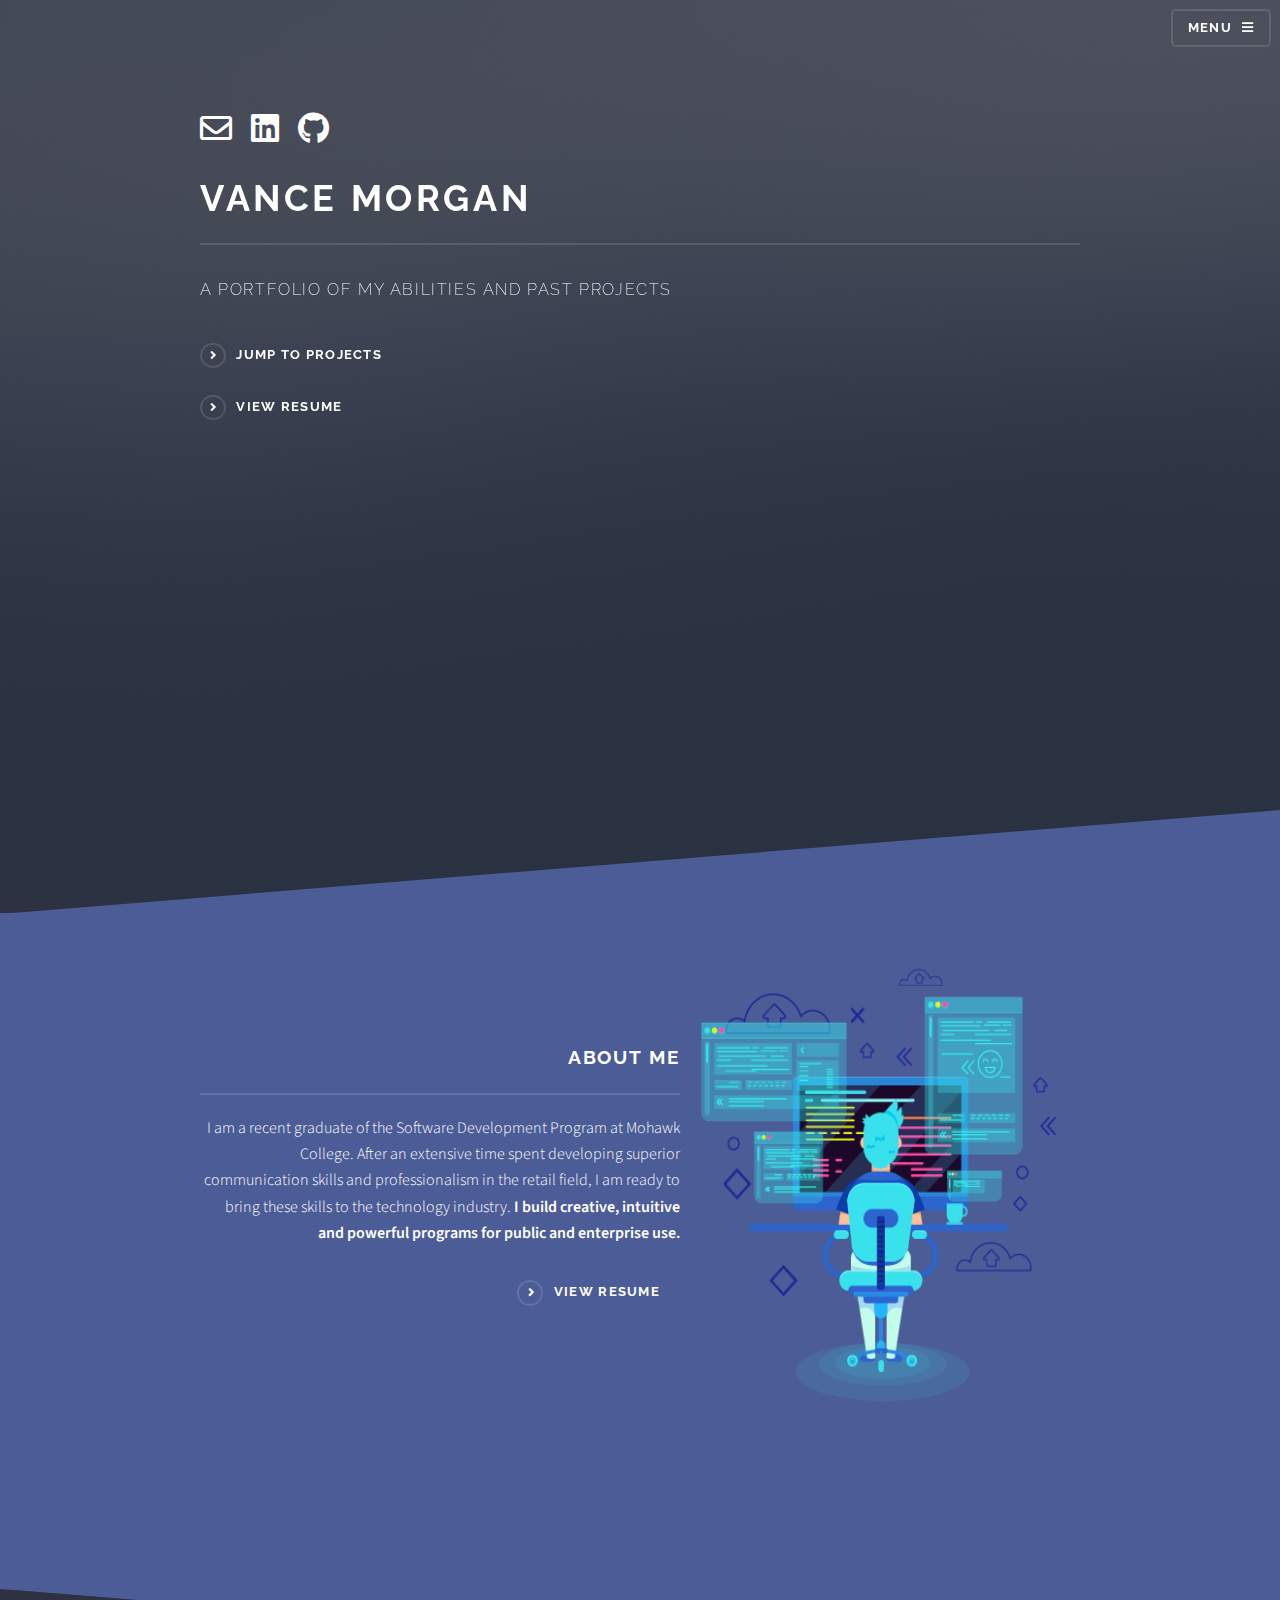
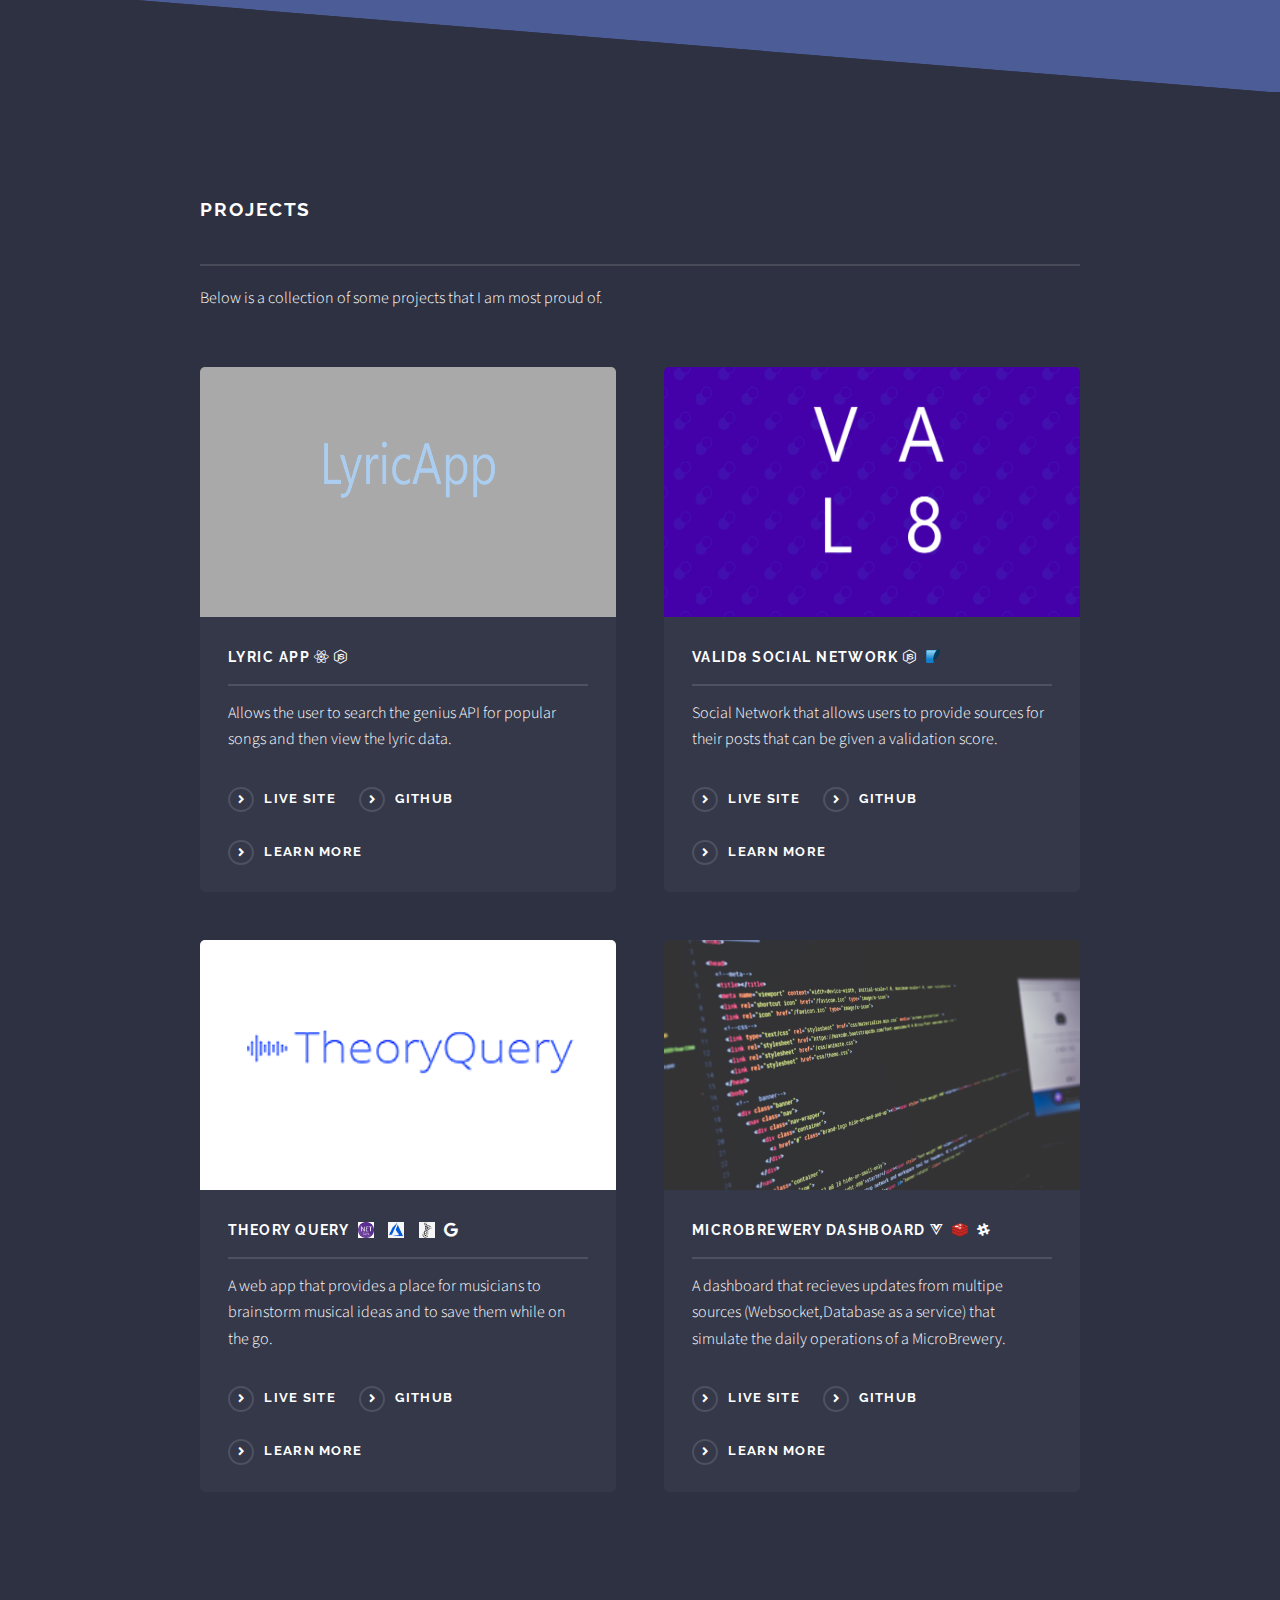
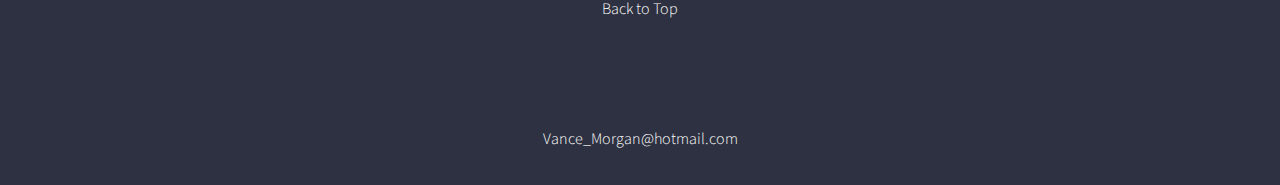
==== commit f5a6f03f: "background update" ====
--- a/index.html
+++ b/index.html
@@ -218,6 +218,7 @@
 									<li>Chart.js,canvas.js...</li>
 								</ul>
 								<p><b>Background:</b>
+									This was the largest project completed during time at Mohawk and goal was to create a full stack app from scratch.
 								</p>
 							</div>
 						</article>
@@ -429,7 +430,7 @@
 
 					</div>
 					<div id="toTop">
-						<a href="#top">Back to Top</a>
+						<a href="#">Back to Top</a>
 					</div>
 					<!-- The Modal -->
 					<div id="myModal" class="modal">
--- a/assets/css/customStyle.css
+++ b/assets/css/customStyle.css
@@ -5,7 +5,7 @@
     scroll-behavior: smooth;
 }
 .social-icon-head{
-    padding-right: 2.5rem;
+    margin-right: 1rem;
 }
 .foot-contact{
     text-align: center;
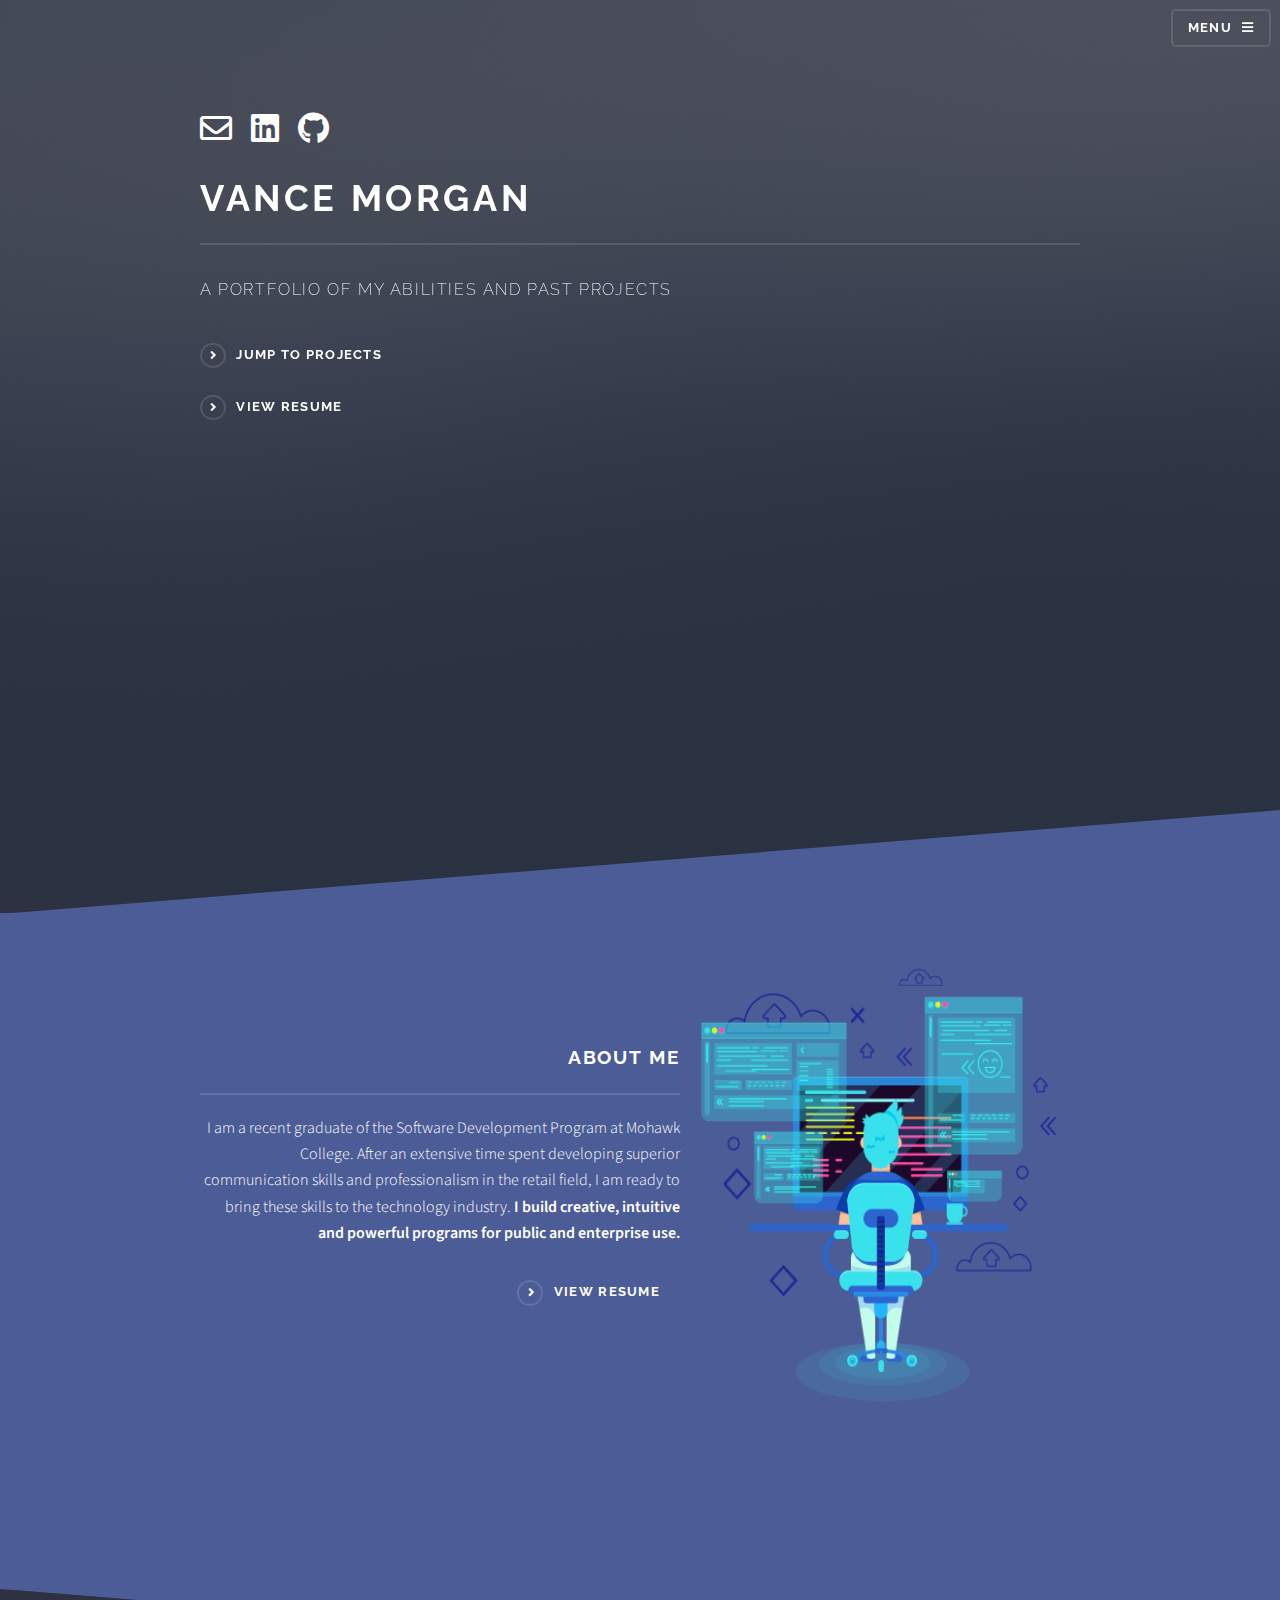
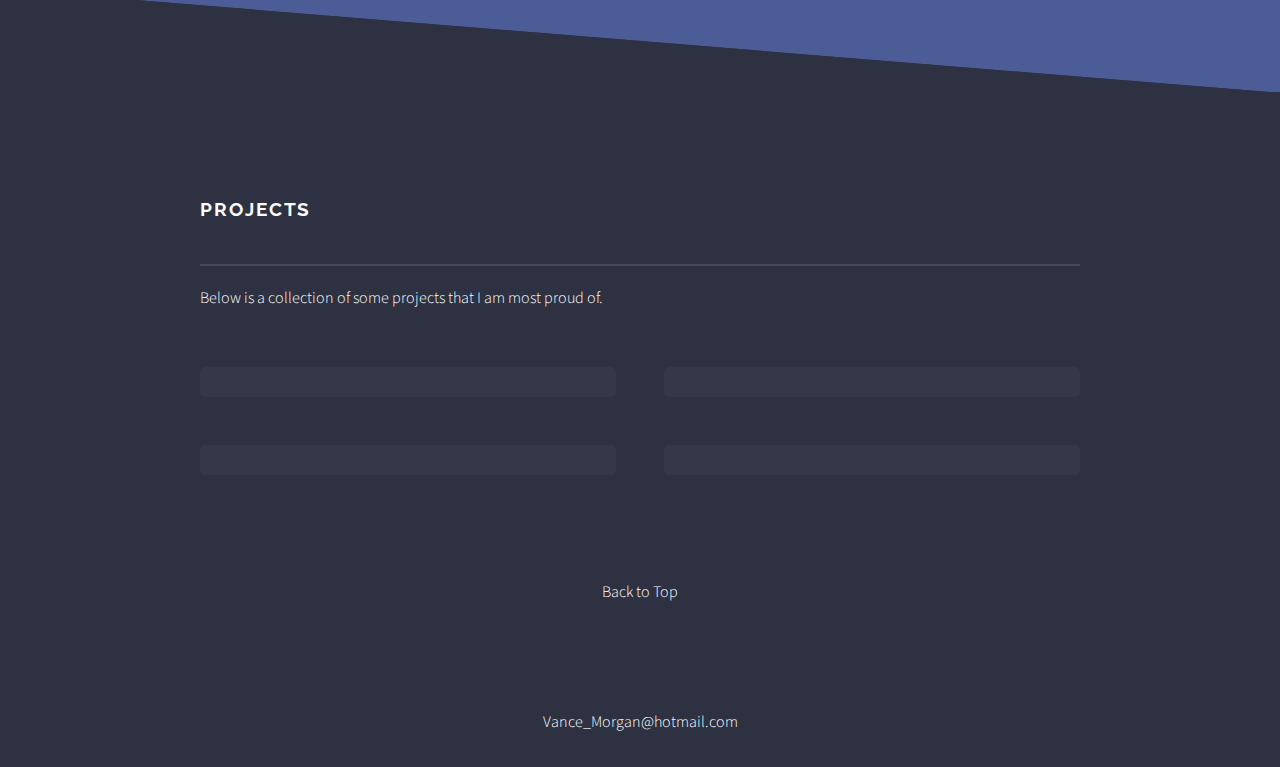
==== commit 17b55b9e: "comment old info" ====
--- a/index.html
+++ b/index.html
@@ -13,7 +13,8 @@
 	<link rel="stylesheet" href="assets/css/gallery.css">
 	<link rel="icon" href="images/favicon.png">
 	<noscript>
-		<link rel="stylesheet" href="assets/css/noscript.css" /></noscript>
+		<link rel="stylesheet" href="assets/css/noscript.css" />
+	</noscript>
 </head>
 
 <body class="is-preload">
@@ -56,7 +57,8 @@
 				<h2><a href="#aboutMe">Vance Morgan</a></h2>
 				<p>A portfolio of my abilities and past projects</p>
 				<p><a href="#projects" class="special">Jump to projects</a>
-					<a href="resume.html" class="special my-options">View Resume</a></p>
+					<a href="resume.html" class="special my-options">View Resume</a>
+				</p>
 			</div>
 		</section>
 
@@ -76,374 +78,372 @@
 								target="_blank">Software Development Program</a> at Mohawk College.
 							After an extensive time spent developing superior communication skills and professionalism
 							in the retail field, I am ready to bring these skills to the technology industry.
-							<b>I build creative, intuitive and powerful programs for public and enterprise use.</b></p>
+							<b>I build creative, intuitive and powerful programs for public and enterprise use.</b>
+						</p>
 						<a href="resume.html" class="special">View Resume</a>
 					</div>
 				</div id="myBlock">
 				<a name="project"></a>
 			</section>
-				<section id="four" class="wrapper alt style1">
-					<a name="projects"></a>
-					<br>
-					<br>
-					<div class="inner">
-						<a id="projectTitle" href="projects.html">
-							<h2 id="proj_head" class="major">Projects</h2>
-						</a>
-						<p id="projectCaption">Below is a collection of some projects that I am most proud of.</p>
-						<section class="features">
-							<article class="projectArticle" href="#project" onclick="learnMore(1)">
-								<a href="#project" onclick="learnMore(1)" class="image"><img
-										src="./images/screenshots/LA/logo.png" alt="" /></a>
-								<h3 class="major">Lyric App
+			<section id="four" class="wrapper alt style1">
+				<a name="projects"></a>
+				<br>
+				<br>
+				<div class="inner">
+					<a id="projectTitle" href="projects.html">
+						<h2 id="proj_head" class="major">Projects</h2>
+					</a>
+					<p id="projectCaption">Below is a collection of some projects that I am most proud of.</p>
+					<section class="features">
+						<article class="projectArticle" href="#project" onclick="learnMore(1)">
+							<!-- <a href="#project" onclick="learnMore(1)" class="image"><img
+									src="./images/screenshots/LA/logo.png" alt="" /></a>
+							<h3 class="major">Lyric App
+								<span class="fab fa-react" alt="React" title="React"></span>
+								<span class="fab fa-node-js" alt="NodeJS" title="NodeJS"></span>
+							</h3>
+							<p>Allows the user to search the genius API for popular songs and then view the lyric
+								data.</p>
+							<a href="https://lyricapp2020.herokuapp.com/" target="_blank" class="special">Live
+								Site</a>
+							<a href="https://github.com/VanceCMorgan/LyricApp" target="_blank"
+								class="special">GitHub</a>
+							<a href="#project" onclick="learnMore(1)" id="learnMore" class="special">Learn
+								more</a> -->
+						</article>
+						<article class="projectArticle" href="#project" onclick="learnMore(2)">
+							<!-- <a href="#project" onclick="learnMore(2)" class="image"><img
+									src="./images/screenshots/V8/logo.png" alt="" /></a>
+							<h3 class="major">Valid8 Social Network
+								<span class="fab fa-node-js" alt="NodeJS" title="NodeJS"></span>
+								<img class="smallLogo2" src="images/sqlite.png" alt="SQLite" title="SQLite" />
+							</h3>
+							<p>Social Network that allows users to provide sources for their posts that can be given
+								a validation score.</p>
+							<a href="https://valid-eight.herokuapp.com/" target="_blank" class="special">Live
+								Site</a>
+							<a href="https://github.com/VanceCMorgan/valideight" class="special">GitHub</a>
+							<a href="#project" onclick="learnMore(2)" id="learnMore" class="special">Learn
+								more</a> -->
+						</article>
+						<article class="projectArticle" href="#project" onclick="learnMore(3)">
+							<!-- <a href="#project" onclick="learnMore(3)" class="image"><img
+									src="images/theoryQueryLogo.png" alt="" /></a>
+							<h3 class="major">Theory Query
+								<img class="smallLogo" src="images/netCore.png" alt=".Net Core" title=".Net Core" />
+								<img class="smallLogo" src="images/azure.png" alt="Azure" title="Azure" />
+								<img class="smallLogo" src="images/sqlserver.jpg" alt="SqlServer" title="SqlServer">
+								<span class="fab fa-google" alt="Google" title="Google"></span>
+							</h3>
+							<p>A web app that provides a place for musicians to brainstorm musical ideas and to save
+								them while on the go.</p>
+							<a href="https://theoryquery.azurewebsites.net/" target="_blank" class="special">Live
+								Site</a>
+							<a href="https://github.com/VanceCMorgan/TheoryQuery" target="_blank"
+								class="special">GitHub</a>
+							<a href="#project" onclick="learnMore(3)" id="learnMore" class="special">Learn
+								more</a> -->
+						</article>
+						<article class="projectArticle" href="#project" onclick="learnMore(4)">
+							<!-- <a href="#project" onclick="learnMore(4)" class="image"><img src="images/code.jpg"
+									alt="" /></a>
+							<h3 class="major">MicroBrewery DashBoard
+								<span class="fab fa-vuejs" alt="VueJS" title="VueJS"></span>
+								<img class="smallLogo2" src="images/redis.png" alt="Redis" title="Redis" />
+								<span class="fab fa-slack-hash" alt="Slack" title="Slack"></span>
+							</h3>
+							<p>A dashboard that recieves updates from multipe sources (Websocket,Database as a
+								service) that simulate the daily operations of a MicroBrewery.</p>
+							<a href="https://brewerydash.herokuapp.com/" class="special">Live Site</a>
+							<a href="https://github.com/VanceCMorgan/brewerydash" class="special">GitHub</a>
+							<a href="#project" onclick="learnMore(4)" id="learnMore" class="special">Learn
+								more</a> -->
+						</article>
+					</section>
+
+					<!-- Project 1 -->
+					<article class="project1">
+						<div class="content">
+							<h3 id="proj_head" class="major">
+								<div class="fullLine">React Lyric App
 									<span class="fab fa-react" alt="React" title="React"></span>
 									<span class="fab fa-node-js" alt="NodeJS" title="NodeJS"></span>
-								</h3>
-								<p>Allows the user to search the genius API for popular songs and then view the lyric
-									data.</p>
-								<a href="https://lyricapp2020.herokuapp.com/" target="_blank" class="special">Live
-									Site</a>
-								<a href="https://github.com/VanceCMorgan/LyricApp" target="_blank"
-									class="special">GitHub</a>
-								<a href="#project" onclick="learnMore(1)" id="learnMore" class="special">Learn
-									more</a>
-							</article>
-							<article class="projectArticle" href="#project" onclick="learnMore(2)">
-								<a href="#project" onclick="learnMore(2)" class="image"><img
-										src="./images/screenshots/V8/logo.png" alt="" /></a>
-								<h3 class="major">Valid8 Social Network
+								</div>
+								<div class="goToButton"
+									onclick="window.open('https\:\/\/lyricapp2020.herokuapp.com/', '_blank');">Go to
+									site</div>
+								<div class="goToButton"
+									onclick="window.open('https\:\/\/github.com/VanceCMorgan/LyricApp', '_blank');">
+									Github</div>
+							</h3>
+
+							<div id="galRow" class="row">
+								<div class="column">
+									<img src="./images/screenshots/LA/landing.png" alt="Song Search"
+										onclick="openImage(this,1);">
+								</div>
+								<div class="column">
+									<img src="./images/screenshots/LA/results.png" alt="Search Results"
+										onclick="openImage(this,1);">
+								</div>
+								<div class="column">
+									<img src="./images/screenshots/LA/lyricData.png" alt="Lyrics and Count Data"
+										onclick="openImage(this,1);">
+								</div>
+								<div class="column">
+									<img src="./images/screenshots/LA/barGraph.png" alt="Bar Graph"
+										onclick="openImage(this,1);">
+								</div>
+								<div class="column">
+									<img src="./images/screenshots/LA/lineGraph.png" alt="Line Graph"
+										onclick="openImage(this,1);">
+								</div>
+							</div>
+							<!-- The expanding image container -->
+							<div class="container">
+								<!-- Close the image -->
+								<span onclick="this.parentElement.style.display='none'" class="closebtn">&times;</span>
+								<!-- Expanded image -->
+								<img class="expandedImg" style="width:90%;margin:auto;">
+								<!-- Image text -->
+								<div class="imgtext"></div>
+							</div>
+							<p>Allows the user to search the genius API for popular songs and then view the lyric
+								data.</p>
+							<label for="bookTech">Technologies:</label>
+							<ul id="bookTech">
+								<li>React with Redux</li>
+								<li>JQuery</li>
+								<li>Node.js with Express</li>
+								<li>SPA (single page application)</li>
+								<li>Puppeteer.js</li>
+								<li>Chart.js,canvas.js...</li>
+							</ul>
+							<p><b>Background:</b>
+								This was the largest project completed during time at Mohawk and goal was to create a
+								full stack app from scratch.
+							</p>
+						</div>
+					</article>
+					<!-- Project 2 -->
+					<article class="project2">
+						<div class="content">
+							<h3 id="proj_head" class="major">
+								<div class="fullLine">Valid8 Social Network
 									<span class="fab fa-node-js" alt="NodeJS" title="NodeJS"></span>
-									<img class="smallLogo2" src="images/sqlite.png" alt="SQLite" title="SQLite" />
-								</h3>
-								<p>Social Network that allows users to provide sources for their posts that can be given
-									a validation score.</p>
-								<a href="https://valid-eight.herokuapp.com/" target="_blank" class="special">Live
-									Site</a>
-								<a href="https://github.com/VanceCMorgan/valideight" class="special">GitHub</a>
-								<a href="#project" onclick="learnMore(2)" id="learnMore" class="special">Learn
-									more</a>
-							</article>
-							<article class="projectArticle" href="#project" onclick="learnMore(3)">
-								<a href="#project" onclick="learnMore(3)" class="image"><img
-										src="images/theoryQueryLogo.png" alt="" /></a>
-								<h3 class="major">Theory Query
+									<img class="smallLogo" src="images/sqlite.png" alt="SQLite" title="SQLite" />
+								</div>
+								<div class="goToButton"
+									onclick="window.open('https\:\/\/valid-eight.herokuapp.com/', '_blank');">Go to
+									site</div>
+								<div class="goToButton"
+									onclick="window.open('https\:\/\/github.com/VanceCMorgan/valideight/', '_blank');">
+									Github</div>
+							</h3>
+							<div id="galRow" class="row">
+								<div class="column">
+									<img src="./images/screenshots/V8/landing.png" alt="Login Page"
+										onclick="openImage(this,2);">
+								</div>
+								<div class="column">
+									<img src="./images/screenshots/V8/userDash.png" alt="User Dash"
+										onclick="openImage(this,2);">
+								</div>
+								<div class="column">
+									<img src="./images/screenshots/V8/profile.png" alt="User Profile"
+										onclick="openImage(this,2);">
+								</div>
+								<div class="column">
+									<img src="./images/screenshots/V8/admin.png" alt="Admin (Moderator) Dashboard"
+										onclick="openImage(this,2);">
+								</div>
+								<div class="column">
+									<img src="./images/screenshots/V8/about.png" alt="About Page"
+										onclick="openImage(this,2);">
+								</div>
+							</div>
+							<!-- The expanding image container -->
+							<div class="container">
+								<!-- Close the image -->
+								<span onclick="this.parentElement.style.display='none'" class="closebtn">&times;</span>
+								<!-- Expanded image -->
+								<img class="expandedImg" style="width:90%;margin:auto;">
+								<!-- Image text -->
+								<div class="imgtext"></div>
+							</div>
+							<p>Social Network that allows users to provide sources for their posts that can be given
+								a validation score.</p>
+
+							<label for="validTech">Technologies:</label>
+							<ul id="validTech">
+								<li>Node.js</li>
+								<li>Express</li>
+								<li>SQLite</li>
+								<li>Websockets</li>
+								<li>REST Api Creation</li>
+								<li>Responsive Design</li>
+							</ul>
+							<p><b>Background:</b>
+								I had the idea for a way to display the credibility of tweets. The goal was to make
+								it simple for a user to determine for themselves the credibility of what they are
+								reading.
+							</p>
+						</div>
+					</article>
+					<!-- Project 3 -->
+					<article class="project3">
+						<div class="content">
+							<h3 id="proj_head" class="major">
+								<div class="fullLine">TheoryQuery
 									<img class="smallLogo" src="images/netCore.png" alt=".Net Core" title=".Net Core" />
 									<img class="smallLogo" src="images/azure.png" alt="Azure" title="Azure" />
 									<img class="smallLogo" src="images/sqlserver.jpg" alt="SqlServer" title="SqlServer">
 									<span class="fab fa-google" alt="Google" title="Google"></span>
-								</h3>
-								<p>A web app that provides a place for musicians to brainstorm musical ideas and to save
-									them while on the go.</p>
-								<a href="https://theoryquery.azurewebsites.net/" target="_blank" class="special">Live
-									Site</a>
-								<a href="https://github.com/VanceCMorgan/TheoryQuery" target="_blank"
-									class="special">GitHub</a>
-								<a href="#project" onclick="learnMore(3)" id="learnMore" class="special">Learn
-									more</a>
-							</article>
-							<article class="projectArticle" href="#project" onclick="learnMore(4)">
-								<a href="#project" onclick="learnMore(4)" class="image"><img src="images/code.jpg"
-										alt="" /></a>
-								<h3 class="major">MicroBrewery DashBoard
-									<span class="fab fa-vuejs" alt="VueJS" title="VueJS"></span>
-									<img class="smallLogo2" src="images/redis.png" alt="Redis" title="Redis" />
-									<span class="fab fa-slack-hash" alt="Slack" title="Slack"></span>
-								</h3>
-								<p>A dashboard that recieves updates from multipe sources (Websocket,Database as a
-									service) that simulate the daily operations of a MicroBrewery.</p>
-								<a href="https://brewerydash.herokuapp.com/" class="special">Live Site</a>
-								<a href="https://github.com/VanceCMorgan/brewerydash" class="special">GitHub</a>
-								<a href="#project" onclick="learnMore(4)" id="learnMore" class="special">Learn
-									more</a>
-							</article>
-						</section>
-
-						<!-- Project 1 -->
-						<article class="project1">
-							<div class="content">
-								<h3 id="proj_head" class="major">
-									<div class ="fullLine">React Lyric App
-									<span class="fab fa-react" alt="React" title="React"></span>
-									<span class="fab fa-node-js" alt="NodeJS" title="NodeJS"></span>
-									</div>
-									<div class="goToButton"
-										onclick="window.open('https\:\/\/lyricapp2020.herokuapp.com/', '_blank');">Go to
-										site</div>
-									<div class="goToButton"
-										onclick="window.open('https\:\/\/github.com/VanceCMorgan/LyricApp', '_blank');">
-										Github</div>
-								</h3>
-
-								<div id="galRow" class="row">
-									<div class="column">
-										<img src="./images/screenshots/LA/landing.png" alt="Song Search"
-											onclick="openImage(this,1);">
-									</div>
-									<div class="column">
-										<img src="./images/screenshots/LA/results.png" alt="Search Results"
-											onclick="openImage(this,1);">
-									</div>
-									<div class="column">
-										<img src="./images/screenshots/LA/lyricData.png" alt="Lyrics and Count Data"
-											onclick="openImage(this,1);">
-									</div>
-									<div class="column">
-										<img src="./images/screenshots/LA/barGraph.png" alt="Bar Graph"
-											onclick="openImage(this,1);">
-									</div>
-									<div class="column">
-										<img src="./images/screenshots/LA/lineGraph.png" alt="Line Graph"
-											onclick="openImage(this,1);">
-									</div>
-								</div>
-								<!-- The expanding image container -->
-								<div class="container">
-									<!-- Close the image -->
-									<span onclick="this.parentElement.style.display='none'"
-										class="closebtn">&times;</span>
-									<!-- Expanded image -->
-									<img class="expandedImg" style="width:90%;margin:auto;">
-									<!-- Image text -->
-									<div class="imgtext"></div>
-								</div>
-								<p>Allows the user to search the genius API for popular songs and then view the lyric
-									data.</p>
-								<label for="bookTech">Technologies:</label>
-								<ul id="bookTech">
-									<li>React with Redux</li>
-									<li>JQuery</li>
-									<li>Node.js with Express</li>
-									<li>SPA (single page application)</li>
-									<li>Puppeteer.js</li>
-									<li>Chart.js,canvas.js...</li>
-								</ul>
-								<p><b>Background:</b>
-									This was the largest project completed during time at Mohawk and goal was to create a full stack app from scratch.
-								</p>
-							</div>
-						</article>
-						<!-- Project 2 -->
-						<article class="project2">
-							<div class="content">
-								<h3 id="proj_head" class="major">
-									<div class ="fullLine">Valid8 Social Network
-									<span class="fab fa-node-js" alt="NodeJS" title="NodeJS"></span>
-									<img class="smallLogo" src="images/sqlite.png" alt="SQLite" title="SQLite" />
-									</div>
-									<div class="goToButton"
-										onclick="window.open('https\:\/\/valid-eight.herokuapp.com/', '_blank');">Go to
-										site</div>
-									<div class="goToButton"
-										onclick="window.open('https\:\/\/github.com/VanceCMorgan/valideight/', '_blank');">
-										Github</div>
-								</h3>
-								<div id="galRow" class="row">
-									<div class="column">
-										<img src="./images/screenshots/V8/landing.png" alt="Login Page"
-											onclick="openImage(this,2);">
-									</div>
-									<div class="column">
-										<img src="./images/screenshots/V8/userDash.png" alt="User Dash"
-											onclick="openImage(this,2);">
-									</div>
-									<div class="column">
-										<img src="./images/screenshots/V8/profile.png" alt="User Profile"
-											onclick="openImage(this,2);">
-									</div>
-									<div class="column">
-										<img src="./images/screenshots/V8/admin.png" alt="Admin (Moderator) Dashboard"
-											onclick="openImage(this,2);">
-									</div>
-									<div class="column">
-										<img src="./images/screenshots/V8/about.png" alt="About Page"
-											onclick="openImage(this,2);">
-									</div>
-								</div>
-								<!-- The expanding image container -->
-								<div class="container">
-									<!-- Close the image -->
-									<span onclick="this.parentElement.style.display='none'"
-										class="closebtn">&times;</span>
-									<!-- Expanded image -->
-									<img class="expandedImg" style="width:90%;margin:auto;">
-									<!-- Image text -->
-									<div class="imgtext"></div>
-								</div>
-								<p>Social Network that allows users to provide sources for their posts that can be given
-									a validation score.</p>
-
-								<label for="validTech">Technologies:</label>
-								<ul id="validTech">
-									<li>Node.js</li>
-									<li>Express</li>
-									<li>SQLite</li>
-									<li>Websockets</li>
-									<li>REST Api Creation</li>
-									<li>Responsive Design</li>
-								</ul>
-								<p><b>Background:</b>
-									I had the idea for a way to display the credibility of tweets. The goal was to make
-									it simple for a user to determine for themselves the credibility of what they are
-									reading.
-								</p>
-							</div>
-						</article>
-						<!-- Project 3 -->
-						<article class="project3">
-							<div class="content">
-								<h3 id="proj_head" class="major">
-									<div class ="fullLine">TheoryQuery
-									<img class="smallLogo" src="images/netCore.png" alt=".Net Core" title=".Net Core" />
-									<img class="smallLogo" src="images/azure.png" alt="Azure" title="Azure" />
-									<img class="smallLogo" src="images/sqlserver.jpg" alt="SqlServer" title="SqlServer">
-									<span class="fab fa-google" alt="Google" title="Google"></span>
-									</div>
-									<div class="goToButton"
-										onclick="window.open('https\:\/\/theoryquery.azurewebsites.net/', '_blank');">Go
-										to site</div>
-									<div class="goToButton"
-										onclick="window.open('https\:\/\/github.com/VanceCMorgan/TheoryQuery/', '_blank');">
-										Github</div>
-								</h3>
-								<div id="galRow" class="row">
-									<div class="column">
-										<img src="./images/screenshots/TQ/landing.png" alt="Login Page"
-											onclick="openImage(this,3);">
-									</div>
-									<div class="column">
-										<img src="./images/screenshots/TQ/songmaker.png" alt="Songmaker"
-											onclick="openImage(this,3);">
-									</div>
-									<div class="column">
-										<img src="./images/screenshots/TQ/profile.png" alt="USer Profile"
-											onclick="openImage(this,3);">
-									</div>
-									<div class="column">
-										<img src="./images/screenshots/TQ/composition.png" alt="User Compositions"
-											onclick="openImage(this,3);">
-									</div>
-									<div class="column">
-										<img src="./images/screenshots/TQ/admin.png" alt="Admin Options"
-											onclick="openImage(this,3);">
-									</div>
-								</div>
-								<!-- The expanding image container -->
-								<div class="container">
-									<!-- Close the image -->
-									<span onclick="this.parentElement.style.display='none'"
-										class="closebtn">&times;</span>
-									<!-- Expanded image -->
-									<img class="expandedImg" style="width:90%;margin:auto;">
-									<!-- Image text -->
-									<div class="imgtext"></div>
-								</div>
-								<p>A web app that provides a place for musicians to brainstorm musical ideas and to save
-									them while on the go.</p>
-
-								<label for="tQTech">Technologies:</label>
-								<ul id="tQTech">
-									<li>Asp.NET Core 2.2</li>
-									<li>Entity Framework</li>
-									<li>SQL Server</li>
-									<li>Third Party Authentication</li>
-									<li>Azure App Service</li>
-								</ul>
-								<p><b>Background:</b>
-									This was a Capstone Project. The goal was to propose and implement a new
-									applicationto the prototype phase.
-								</p>
-							</div>
-						</article>
-						<!-- Project 4 -->
-						<article class="project4">
-							<div class="content">
-								<h3 id="proj_head" class="major">
-									<div class ="fullLine">Microbrewery Dashboard
+								</div>
+								<div class="goToButton"
+									onclick="window.open('https\:\/\/theoryquery.azurewebsites.net/', '_blank');">Go
+									to site</div>
+								<div class="goToButton"
+									onclick="window.open('https\:\/\/github.com/VanceCMorgan/TheoryQuery/', '_blank');">
+									Github</div>
+							</h3>
+							<div id="galRow" class="row">
+								<div class="column">
+									<img src="./images/screenshots/TQ/landing.png" alt="Login Page"
+										onclick="openImage(this,3);">
+								</div>
+								<div class="column">
+									<img src="./images/screenshots/TQ/songmaker.png" alt="Songmaker"
+										onclick="openImage(this,3);">
+								</div>
+								<div class="column">
+									<img src="./images/screenshots/TQ/profile.png" alt="USer Profile"
+										onclick="openImage(this,3);">
+								</div>
+								<div class="column">
+									<img src="./images/screenshots/TQ/composition.png" alt="User Compositions"
+										onclick="openImage(this,3);">
+								</div>
+								<div class="column">
+									<img src="./images/screenshots/TQ/admin.png" alt="Admin Options"
+										onclick="openImage(this,3);">
+								</div>
+							</div>
+							<!-- The expanding image container -->
+							<div class="container">
+								<!-- Close the image -->
+								<span onclick="this.parentElement.style.display='none'" class="closebtn">&times;</span>
+								<!-- Expanded image -->
+								<img class="expandedImg" style="width:90%;margin:auto;">
+								<!-- Image text -->
+								<div class="imgtext"></div>
+							</div>
+							<p>A web app that provides a place for musicians to brainstorm musical ideas and to save
+								them while on the go.</p>
+
+							<label for="tQTech">Technologies:</label>
+							<ul id="tQTech">
+								<li>Asp.NET Core 2.2</li>
+								<li>Entity Framework</li>
+								<li>SQL Server</li>
+								<li>Third Party Authentication</li>
+								<li>Azure App Service</li>
+							</ul>
+							<p><b>Background:</b>
+								This was a Capstone Project. The goal was to propose and implement a new
+								applicationto the prototype phase.
+							</p>
+						</div>
+					</article>
+					<!-- Project 4 -->
+					<article class="project4">
+						<div class="content">
+							<h3 id="proj_head" class="major">
+								<div class="fullLine">Microbrewery Dashboard
 									<span class="fab fa-vuejs" alt="VueJS" title="VueJS"></span>
 									<img class="smallLogo" src="images/redis.png" alt="Redis" title="Redis" />
 									<span class="fab fa-slack-hash" alt="Slack" title="Slack"></span>
-									</div>
-									<div class="goToButton"
-										onclick="window.open('https\:\/\/brewerydash.herokuapp.com', '_blank');">Go to
-										site</div>
-									<div class="goToButton"
-										onclick="window.open('https\:\/\/github.com/VanceCMorgan/brewerydash/', '_blank');">
-										Github</div>
-								</h3>
-								<div id="galRow" class="row">
-									<div class="column">
-										<img src="./images/screenshots/BD/landing.png" alt="Landing Page"
-											onclick="openImage(this,4);">
-									</div>
-									<div class="column">
-										<img src="./images/screenshots/BD/allMessages.png" alt="All Messages"
-											onclick="openImage(this,4);">
-									</div>
-									<div class="column">
-										<img src="./images/screenshots/BD/validFilter.png" alt="Valid Filter"
-											onclick="openImage(this,4);">
-									</div>
-									<div class="column">
-										<img src="./images/screenshots/BD/mashingFilter.png" alt="Mashing Filter"
-											onclick="openImage(this,4);">
-									</div>
-									<div class="column">
-										<img src="./images/screenshots/BD/mashingErrorFilter.png"
-											alt="Mashing and Error Filter" onclick="openImage(this,4);">
-									</div>
-								</div>
-								<!-- The expanding image container -->
-								<div class="container">
-									<!-- Close the image -->
-									<span onclick="this.parentElement.style.display='none'"
-										class="closebtn">&times;</span>
-									<!-- Expanded image -->
-									<img class="expandedImg" style="width:90%;margin:auto;">
-									<!-- Image text -->
-									<div class="imgtext"></div>
-								</div>
-								<p>A dashboard that recieves updates from multipe sources (Websocket,Database as a
-									service) that simulate the daily operations of a MicroBrewery. The dashboard is a
-									Single Page Application that allows the user to easily view and filter any of these
-									status update messages.</p>
-
-								<label for="reactTech">Technologies:</label>
-								<ul id="reactTech">
-									<li>Single Page Application (SPA)</li>
-									<li>Vue,Vuex and Vue Router</li>
-									<li>Websockets</li>
-									<li>MicroService Architecture (Redis,Slack)</li>
-								</ul>
-								<p><b>Background:</b>
-									I wanted to put together a project that used all of the Vue technologies that I felt
-									very comfortable with and create an attractive user interface.
-								</p>
-							</div>
-						</article>
-
-						<ul class="actions">
-							<li><a href="#projects" onclick="learnMore(-1)" id="goBackBtn" class="button">All
-									Projects</a></li>
-							<li><a href="https://github.com/VanceCMorgan/AndroidGoogleBooksApi" target="_blank"
-									id="githubBtn" class="button">GitHub</a></li>
-						</ul>
-
+								</div>
+								<div class="goToButton"
+									onclick="window.open('https\:\/\/brewerydash.herokuapp.com', '_blank');">Go to
+									site</div>
+								<div class="goToButton"
+									onclick="window.open('https\:\/\/github.com/VanceCMorgan/brewerydash/', '_blank');">
+									Github</div>
+							</h3>
+							<div id="galRow" class="row">
+								<div class="column">
+									<img src="./images/screenshots/BD/landing.png" alt="Landing Page"
+										onclick="openImage(this,4);">
+								</div>
+								<div class="column">
+									<img src="./images/screenshots/BD/allMessages.png" alt="All Messages"
+										onclick="openImage(this,4);">
+								</div>
+								<div class="column">
+									<img src="./images/screenshots/BD/validFilter.png" alt="Valid Filter"
+										onclick="openImage(this,4);">
+								</div>
+								<div class="column">
+									<img src="./images/screenshots/BD/mashingFilter.png" alt="Mashing Filter"
+										onclick="openImage(this,4);">
+								</div>
+								<div class="column">
+									<img src="./images/screenshots/BD/mashingErrorFilter.png"
+										alt="Mashing and Error Filter" onclick="openImage(this,4);">
+								</div>
+							</div>
+							<!-- The expanding image container -->
+							<div class="container">
+								<!-- Close the image -->
+								<span onclick="this.parentElement.style.display='none'" class="closebtn">&times;</span>
+								<!-- Expanded image -->
+								<img class="expandedImg" style="width:90%;margin:auto;">
+								<!-- Image text -->
+								<div class="imgtext"></div>
+							</div>
+							<p>A dashboard that recieves updates from multipe sources (Websocket,Database as a
+								service) that simulate the daily operations of a MicroBrewery. The dashboard is a
+								Single Page Application that allows the user to easily view and filter any of these
+								status update messages.</p>
+
+							<label for="reactTech">Technologies:</label>
+							<ul id="reactTech">
+								<li>Single Page Application (SPA)</li>
+								<li>Vue,Vuex and Vue Router</li>
+								<li>Websockets</li>
+								<li>MicroService Architecture (Redis,Slack)</li>
+							</ul>
+							<p><b>Background:</b>
+								I wanted to put together a project that used all of the Vue technologies that I felt
+								very comfortable with and create an attractive user interface.
+							</p>
+						</div>
+					</article>
+
+					<ul class="actions">
+						<li><a href="#projects" onclick="learnMore(-1)" id="goBackBtn" class="button">All
+								Projects</a></li>
+						<li><a href="https://github.com/VanceCMorgan/AndroidGoogleBooksApi" target="_blank"
+								id="githubBtn" class="button">GitHub</a></li>
+					</ul>
+
+				</div>
+				<div id="toTop">
+					<a href="#">Back to Top</a>
+				</div>
+				<!-- The Modal -->
+				<div id="myModal" class="modal">
+					<!-- Modal content -->
+					<div class="modal-content">
+						<span class="close">&times;</span>
+						<div id="img-holder"></div>
 					</div>
-					<div id="toTop">
-						<a href="#">Back to Top</a>
-					</div>
-					<!-- The Modal -->
-					<div id="myModal" class="modal">
-						<!-- Modal content -->
-						<div class="modal-content">
-							<span class="close">&times;</span>
-							<div id="img-holder"></div>
-						</div>
-
-				</section>
-				<div class="foot-contact">
-					<p>Vance_Morgan@hotmail.com</p>
-				</div>
+
+			</section>
+			<div class="foot-contact">
+				<p>Vance_Morgan@hotmail.com</p>
+			</div>
 		</section>
 
 	</div>
--- a/assets/css/main.css
+++ b/assets/css/main.css
@@ -194,7 +194,7 @@
 
 		a:hover {
 			border-bottom-color: transparent;
-			color: #4f42c7 !important;
+			color: #829cf8 !important;
 		}
 
 		a.special:not(.button) {
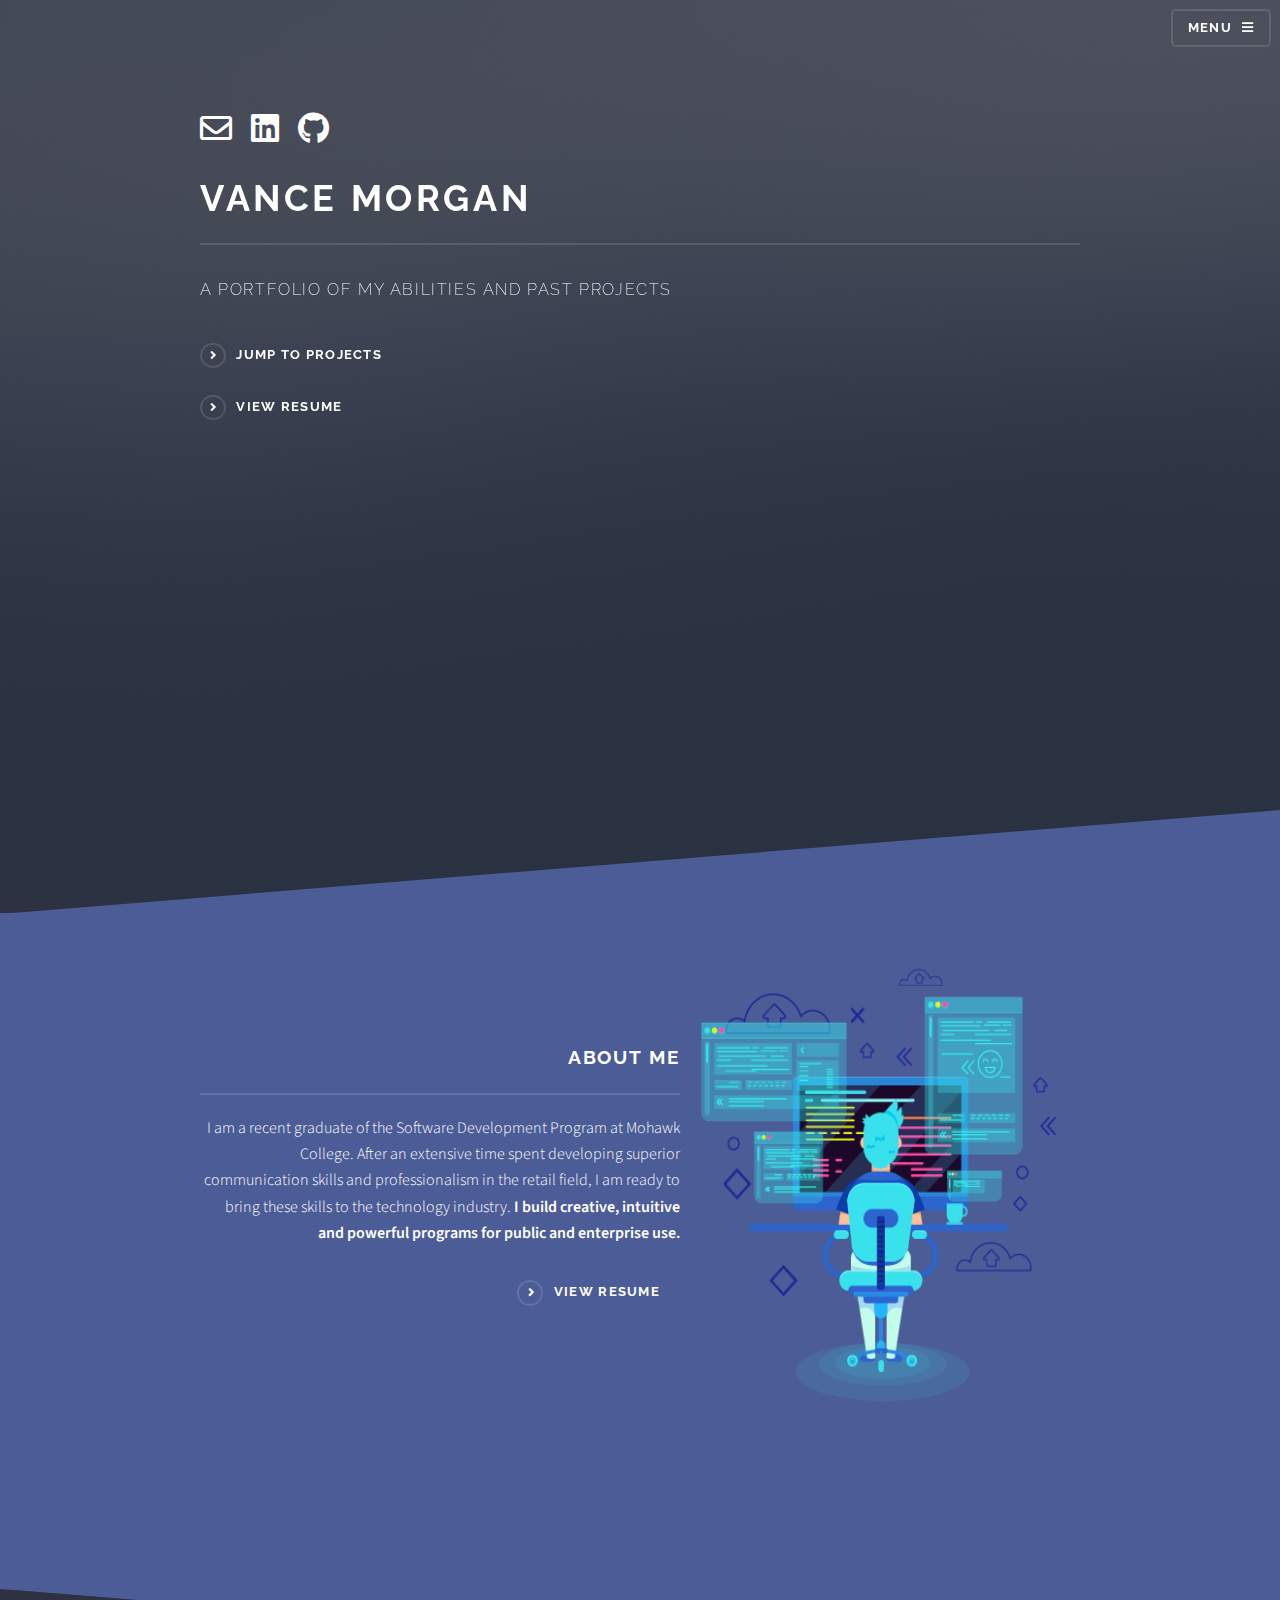
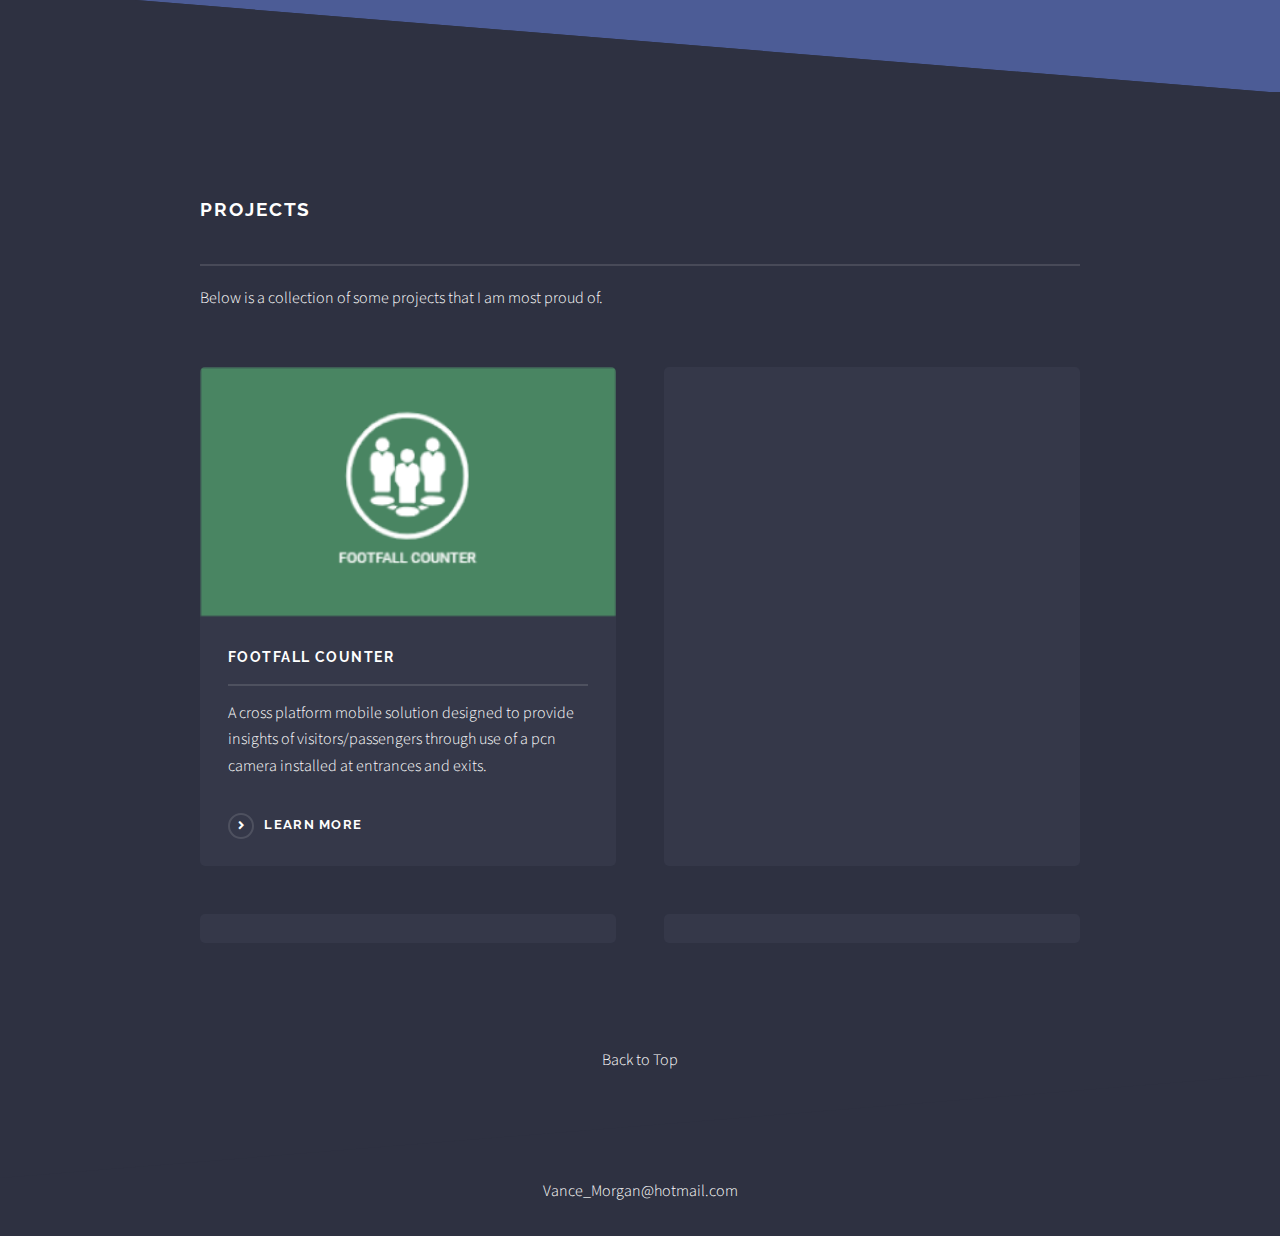
==== commit eb2caa86: "initial ffview" ====
--- a/index.html
+++ b/index.html
@@ -96,20 +96,17 @@
 					<p id="projectCaption">Below is a collection of some projects that I am most proud of.</p>
 					<section class="features">
 						<article class="projectArticle" href="#project" onclick="learnMore(1)">
-							<!-- <a href="#project" onclick="learnMore(1)" class="image"><img
-									src="./images/screenshots/LA/logo.png" alt="" /></a>
-							<h3 class="major">Lyric App
-								<span class="fab fa-react" alt="React" title="React"></span>
-								<span class="fab fa-node-js" alt="NodeJS" title="NodeJS"></span>
-							</h3>
-							<p>Allows the user to search the genius API for popular songs and then view the lyric
-								data.</p>
-							<a href="https://lyricapp2020.herokuapp.com/" target="_blank" class="special">Live
-								Site</a>
-							<a href="https://github.com/VanceCMorgan/LyricApp" target="_blank"
-								class="special">GitHub</a>
+							<a href="#project" onclick="learnMore(1)" class="image"><img
+									src="./images/newProjects/FootfallView.png" alt="" /></a>
+							<h3 class="major">Footfall Counter
+								<!-- <span class="fab fa-react" alt="React" title="React"></span>
+								<span class="fab fa-node-js" alt="NodeJS" title="NodeJS"></span> -->
+							</h3>
+							<p>A cross platform mobile solution designed to provide insights of visitors/passengers
+								through use of a pcn camera installed at entrances and exits.
+							</p>
 							<a href="#project" onclick="learnMore(1)" id="learnMore" class="special">Learn
-								more</a> -->
+								more</a>
 						</article>
 						<article class="projectArticle" href="#project" onclick="learnMore(2)">
 							<!-- <a href="#project" onclick="learnMore(2)" class="image"><img
@@ -165,38 +162,36 @@
 					<article class="project1">
 						<div class="content">
 							<h3 id="proj_head" class="major">
-								<div class="fullLine">React Lyric App
-									<span class="fab fa-react" alt="React" title="React"></span>
-									<span class="fab fa-node-js" alt="NodeJS" title="NodeJS"></span>
-								</div>
-								<div class="goToButton"
-									onclick="window.open('https\:\/\/lyricapp2020.herokuapp.com/', '_blank');">Go to
-									site</div>
-								<div class="goToButton"
-									onclick="window.open('https\:\/\/github.com/VanceCMorgan/LyricApp', '_blank');">
-									Github</div>
+								<div class="fullLine">Footfall Counter
+									<!-- <span class="fab fa-react" alt="React" title="React"></span>
+									<span class="fab fa-node-js" alt="NodeJS" title="NodeJS"></span> -->
+								</div>
 							</h3>
 
 							<div id="galRow" class="row">
 								<div class="column">
-									<img src="./images/screenshots/LA/landing.png" alt="Song Search"
+									<img src="./images/newProjects/footfallview_screens/landing.png" alt="Landing"
 										onclick="openImage(this,1);">
 								</div>
 								<div class="column">
-									<img src="./images/screenshots/LA/results.png" alt="Search Results"
+									<img src="./images/newProjects/footfallview_screens/sign_in.png" alt="Sign In"
 										onclick="openImage(this,1);">
 								</div>
 								<div class="column">
-									<img src="./images/screenshots/LA/lyricData.png" alt="Lyrics and Count Data"
+									<img src="./images/newProjects/footfallview_screens/overview.png" alt="Overview"
 										onclick="openImage(this,1);">
 								</div>
 								<div class="column">
-									<img src="./images/screenshots/LA/barGraph.png" alt="Bar Graph"
+									<img src="./images/newProjects/footfallview_screens/control.png"
+										alt="Settings Config" onclick="openImage(this,1);">
+								</div>
+								<div class="column">
+									<img src="./images/newProjects/footfallview_screens/events.png" alt="Events/Alarms"
 										onclick="openImage(this,1);">
 								</div>
 								<div class="column">
-									<img src="./images/screenshots/LA/lineGraph.png" alt="Line Graph"
-										onclick="openImage(this,1);">
+									<img src="./images/newProjects/footfallview_screens/display.png"
+										alt="Storefront Display" onclick="openImage(this,1);">
 								</div>
 							</div>
 							<!-- The expanding image container -->
@@ -208,20 +203,20 @@
 								<!-- Image text -->
 								<div class="imgtext"></div>
 							</div>
-							<p>Allows the user to search the genius API for popular songs and then view the lyric
-								data.</p>
+							<p>A cross platform mobile solution designed to provide insights of visitors/passengers
+								through use of a pcn camera installed at entrances and exits.</p>
 							<label for="bookTech">Technologies:</label>
 							<ul id="bookTech">
-								<li>React with Redux</li>
-								<li>JQuery</li>
-								<li>Node.js with Express</li>
-								<li>SPA (single page application)</li>
-								<li>Puppeteer.js</li>
-								<li>Chart.js,canvas.js...</li>
+								<li>Angular (Ionic)</li>
+								<li>Cordova</li>
+								<li>Swift</li>
+								<li>Various JS Chart Libraries</li>
+								<li>Microsoft Active Directory</li>
 							</ul>
 							<p><b>Background:</b>
-								This was the largest project completed during time at Mohawk and goal was to create a
-								full stack app from scratch.
+								(Sole Frontend Dev) First application developed while working at BlueSurge. Was
+								initially only a web app and I was responsible for creating a cross-platform mobile
+								application with all core functionality.
 							</p>
 						</div>
 					</article>
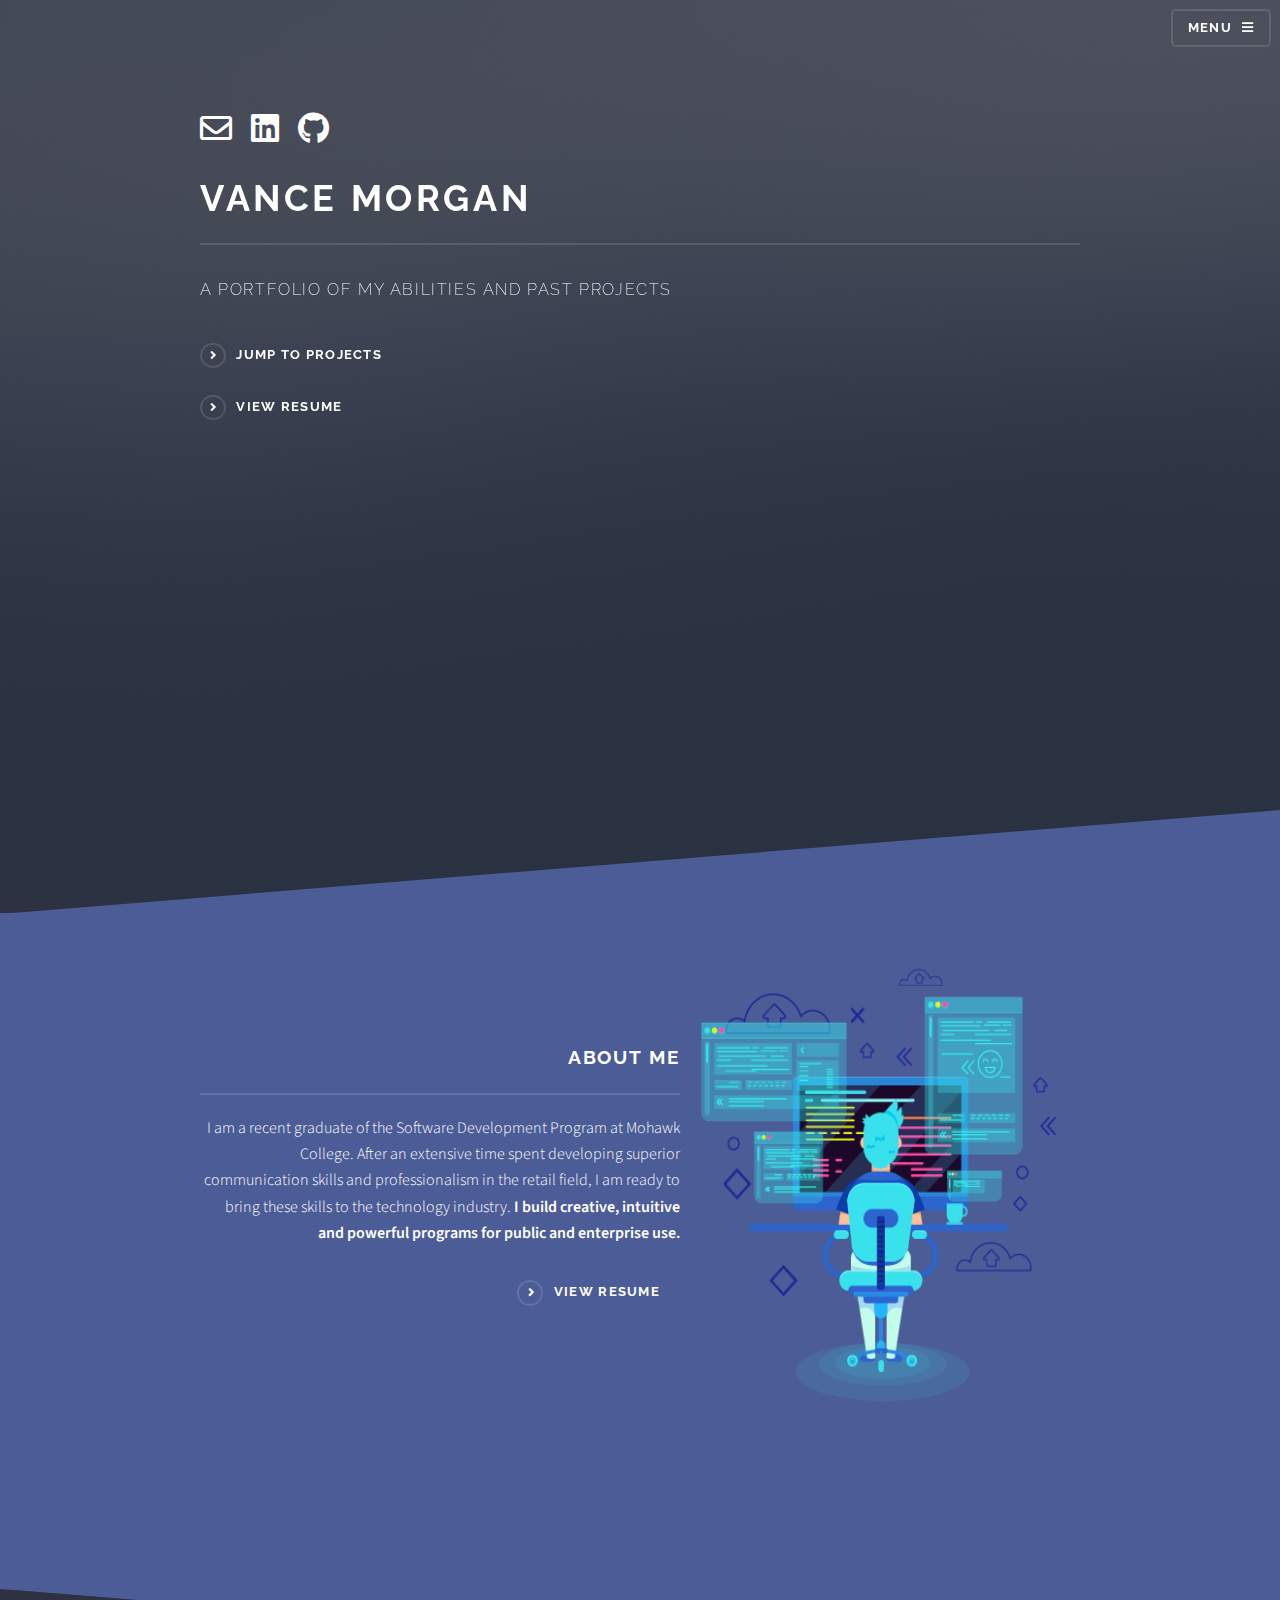
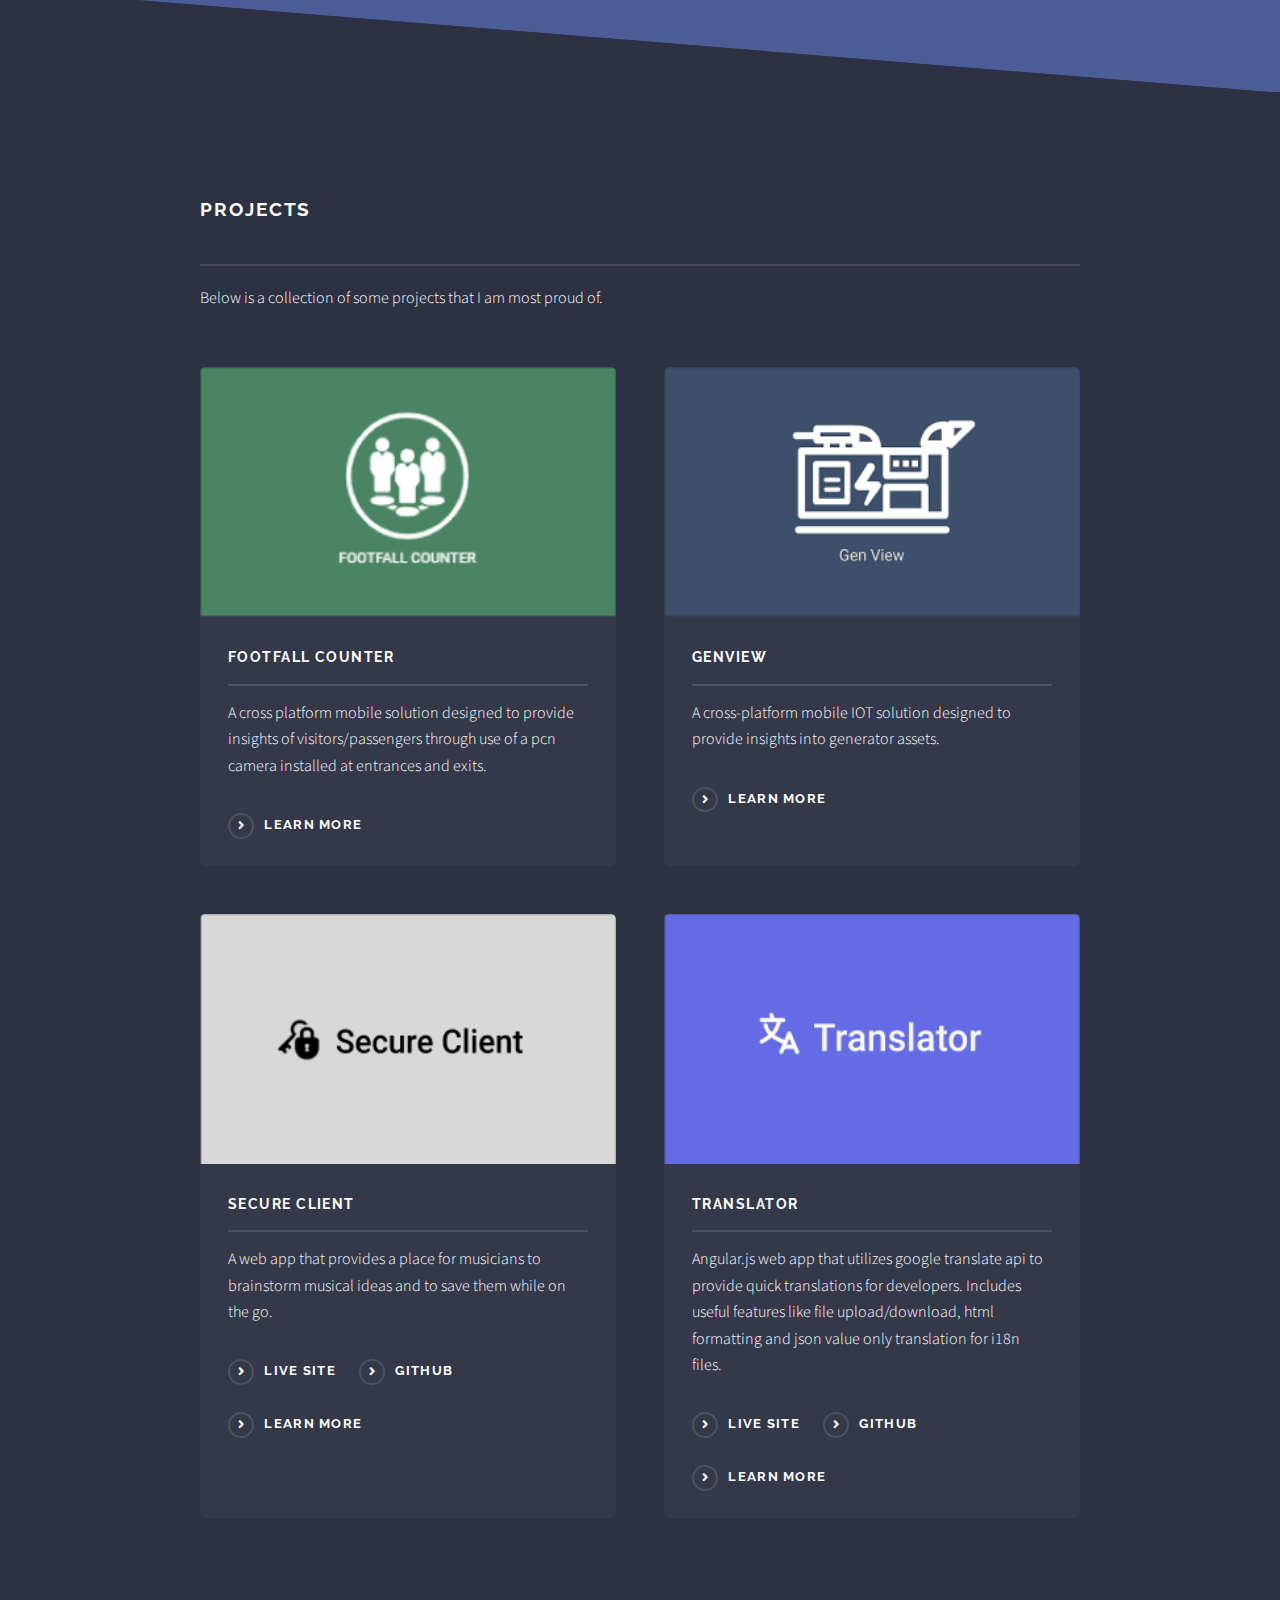
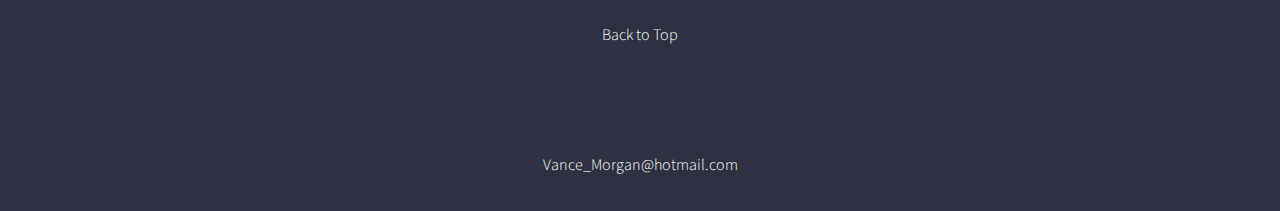
==== commit a5f2e562: "init all new apps" ====
--- a/index.html
+++ b/index.html
@@ -109,52 +109,50 @@
 								more</a>
 						</article>
 						<article class="projectArticle" href="#project" onclick="learnMore(2)">
-							<!-- <a href="#project" onclick="learnMore(2)" class="image"><img
-									src="./images/screenshots/V8/logo.png" alt="" /></a>
-							<h3 class="major">Valid8 Social Network
-								<span class="fab fa-node-js" alt="NodeJS" title="NodeJS"></span>
-								<img class="smallLogo2" src="images/sqlite.png" alt="SQLite" title="SQLite" />
-							</h3>
-							<p>Social Network that allows users to provide sources for their posts that can be given
-								a validation score.</p>
-							<a href="https://valid-eight.herokuapp.com/" target="_blank" class="special">Live
-								Site</a>
-							<a href="https://github.com/VanceCMorgan/valideight" class="special">GitHub</a>
+							<a href="#project" onclick="learnMore(2)" class="image"><img
+									src="./images/newProjects/GenView.png" alt="" /></a>
+							<h3 class="major">GenView
+								<!-- <span class="fab fa-node-js" alt="NodeJS" title="NodeJS"></span>
+								<img class="smallLogo2" src="images/sqlite.png" alt="SQLite" title="SQLite" /> -->
+							</h3>
+							<p>A cross-platform mobile IOT solution designed to provide insights into generator assets.
+							</p>
 							<a href="#project" onclick="learnMore(2)" id="learnMore" class="special">Learn
-								more</a> -->
+								more</a>
 						</article>
 						<article class="projectArticle" href="#project" onclick="learnMore(3)">
-							<!-- <a href="#project" onclick="learnMore(3)" class="image"><img
-									src="images/theoryQueryLogo.png" alt="" /></a>
-							<h3 class="major">Theory Query
-								<img class="smallLogo" src="images/netCore.png" alt=".Net Core" title=".Net Core" />
+							<a href="#project" onclick="learnMore(3)" class="image"><img
+									src="images/newProjects/Secure.png" alt="" /></a>
+							<h3 class="major">Secure Client
+								<!-- <img class="smallLogo" src="images/netCore.png" alt=".Net Core" title=".Net Core" />
 								<img class="smallLogo" src="images/azure.png" alt="Azure" title="Azure" />
 								<img class="smallLogo" src="images/sqlserver.jpg" alt="SqlServer" title="SqlServer">
-								<span class="fab fa-google" alt="Google" title="Google"></span>
+								<span class="fab fa-google" alt="Google" title="Google"></span> -->
 							</h3>
 							<p>A web app that provides a place for musicians to brainstorm musical ideas and to save
 								them while on the go.</p>
-							<a href="https://theoryquery.azurewebsites.net/" target="_blank" class="special">Live
+							<a href="https://securelogin-app.herokuapp.com/" target="_blank" class="special">Live
 								Site</a>
-							<a href="https://github.com/VanceCMorgan/TheoryQuery" target="_blank"
+							<a href="https://github.com/VanceCMorgan/secureLogin" target="_blank"
 								class="special">GitHub</a>
 							<a href="#project" onclick="learnMore(3)" id="learnMore" class="special">Learn
-								more</a> -->
+								more</a>
 						</article>
 						<article class="projectArticle" href="#project" onclick="learnMore(4)">
-							<!-- <a href="#project" onclick="learnMore(4)" class="image"><img src="images/code.jpg"
-									alt="" /></a>
-							<h3 class="major">MicroBrewery DashBoard
-								<span class="fab fa-vuejs" alt="VueJS" title="VueJS"></span>
+							<a href="#project" onclick="learnMore(4)" class="image"><img
+									src="images/newProjects/Translator.png" alt="" /></a>
+							<h3 class="major">Translator
+								<!-- <span class="fab fa-vuejs" alt="VueJS" title="VueJS"></span>
 								<img class="smallLogo2" src="images/redis.png" alt="Redis" title="Redis" />
-								<span class="fab fa-slack-hash" alt="Slack" title="Slack"></span>
-							</h3>
-							<p>A dashboard that recieves updates from multipe sources (Websocket,Database as a
-								service) that simulate the daily operations of a MicroBrewery.</p>
-							<a href="https://brewerydash.herokuapp.com/" class="special">Live Site</a>
-							<a href="https://github.com/VanceCMorgan/brewerydash" class="special">GitHub</a>
+								<span class="fab fa-slack-hash" alt="Slack" title="Slack"></span> -->
+							</h3>
+							<p>Angular.js web app that utilizes google translate api to provide quick translations for
+								developers. Includes useful features like file upload/download, html formatting and json
+								value only translation for i18n files.</p>
+							<a href="https://my-translator-app.herokuapp.com/" class="special">Live Site</a>
+							<a href="https://github.com/VanceCMorgan/translator" class="special">GitHub</a>
 							<a href="#project" onclick="learnMore(4)" id="learnMore" class="special">Learn
-								more</a> -->
+								more</a>
 						</article>
 					</section>
 
@@ -186,12 +184,92 @@
 										alt="Settings Config" onclick="openImage(this,1);">
 								</div>
 								<div class="column">
+									<img src="./images/newProjects/footfallview_screens/reports1.png" alt="Reports"
+										onclick="openImage(this,1);">
+								</div>
+								<div class="column">
+									<img src="./images/newProjects/footfallview_screens/reports2.png" alt="Reports 2"
+										onclick="openImage(this,1);">
+								</div>
+								<div class="column">
 									<img src="./images/newProjects/footfallview_screens/events.png" alt="Events/Alarms"
 										onclick="openImage(this,1);">
 								</div>
 								<div class="column">
 									<img src="./images/newProjects/footfallview_screens/display.png"
 										alt="Storefront Display" onclick="openImage(this,1);">
+								</div>
+							</div>
+							<!-- The expanding image container -->
+							<div class="container gal-cont">
+								<!-- Close the image -->
+								<span onclick="this.parentElement.style.display='none'" class="closebtn">&times;</span>
+								<!-- Expanded image -->
+								<img class="expandedImg" style="width:90%;margin:auto;">
+								<!-- Image text -->
+								<div class="imgtext"></div>
+							</div>
+							<p>A cross platform mobile solution designed to provide insights of visitors/passengers
+								through use of a pcn camera installed at entrances and exits.</p>
+							<label for="bookTech">Technologies:</label>
+							<ul id="bookTech">
+								<li>Angular (Ionic)</li>
+								<li>Cordova</li>
+								<li>Swift</li>
+								<li>Websockets</li>
+								<li>Various JS Chart Libraries</li>
+								<li>Microsoft Active Directory</li>
+							</ul>
+							<p><b>Background:</b>
+								(Sole Frontend Dev) First application developed while working at BlueSurge. Was
+								initially only a web app and I was responsible for creating a cross-platform mobile
+								application with all core functionality.
+							</p>
+						</div>
+					</article>
+					<!-- Project 2 -->
+					<article class="project2">
+						<div class="content">
+							<h3 id="proj_head" class="major">
+								<div class="fullLine">GenView
+									<!-- <span class="fab fa-node-js" alt="NodeJS" title="NodeJS"></span>
+									<img class="smallLogo" src="images/sqlite.png" alt="SQLite" title="SQLite" /> -->
+								</div>
+							</h3>
+							<div id="galRow" class="row">
+								<div class="column">
+									<img src="./images/newProjects/genview_screens/landing.png" alt="Landing"
+										onclick="openImage(this,2);">
+								</div>
+								<div class="column">
+									<img src="./images/newProjects/genview_screens/sign_in.png" alt="Sign In"
+										onclick="openImage(this,2);">
+								</div>
+								<div class="column">
+									<img src="./images/newProjects/genview_screens/overview.png" alt="Overview"
+										onclick="openImage(this,2);">
+								</div>
+								<div class="column">
+									<img src="./images/newProjects/genview_screens/dashboard1.png" alt="Dashboard"
+										onclick="openImage(this,2);">
+								</div>
+								<div class="column">
+									<img src="./images/newProjects/genview_screens/dashboard2.png" alt="Dashboard2"
+										onclick="openImage(this,2);">
+								</div>
+								<div class="column">
+									<img src="./images/newProjects/genview_screens/events.png" alt="Events"
+										onclick="openImage(this,2);">
+								</div>
+
+								<div class="column">
+									<img src="./images/newProjects/genview_screens/insights1.png" alt="Insights"
+										onclick="openImage(this,2);">
+								</div>
+
+								<div class="column">
+									<img src="./images/newProjects/genview_screens/insights2.png" alt="Insights2"
+										onclick="openImage(this,2);">
 								</div>
 							</div>
 							<!-- The expanding image container -->
@@ -203,10 +281,11 @@
 								<!-- Image text -->
 								<div class="imgtext"></div>
 							</div>
-							<p>A cross platform mobile solution designed to provide insights of visitors/passengers
-								through use of a pcn camera installed at entrances and exits.</p>
-							<label for="bookTech">Technologies:</label>
-							<ul id="bookTech">
+							<p>A cross-platform mobile IOT solution designed to provide insights into generator assets.
+							</p>
+
+							<label for="validTech">Technologies:</label>
+							<ul id="validTech">
 								<li>Angular (Ionic)</li>
 								<li>Cordova</li>
 								<li>Swift</li>
@@ -214,47 +293,45 @@
 								<li>Microsoft Active Directory</li>
 							</ul>
 							<p><b>Background:</b>
-								(Sole Frontend Dev) First application developed while working at BlueSurge. Was
-								initially only a web app and I was responsible for creating a cross-platform mobile
-								application with all core functionality.
+								(Sole Frontend Dev) Second application developed while working at BlueSurge. I was
+								required to implement a generator monitoring solution following similar ui/ux guidlines
+								as previous company applications.
 							</p>
 						</div>
 					</article>
-					<!-- Project 2 -->
-					<article class="project2">
+					<!-- Project 3 -->
+					<article class="project3">
 						<div class="content">
 							<h3 id="proj_head" class="major">
-								<div class="fullLine">Valid8 Social Network
-									<span class="fab fa-node-js" alt="NodeJS" title="NodeJS"></span>
-									<img class="smallLogo" src="images/sqlite.png" alt="SQLite" title="SQLite" />
+								<div class="fullLine">Secure Client
+									<!-- <img class="smallLogo" src="images/netCore.png" alt=".Net Core" title=".Net Core" />
+									<img class="smallLogo" src="images/azure.png" alt="Azure" title="Azure" />
+									<img class="smallLogo" src="images/sqlserver.jpg" alt="SqlServer" title="SqlServer">
+									<span class="fab fa-google" alt="Google" title="Google"></span> -->
 								</div>
 								<div class="goToButton"
-									onclick="window.open('https\:\/\/valid-eight.herokuapp.com/', '_blank');">Go to
-									site</div>
+									onclick="window.open('https\:\/\/securelogin-app.herokuapp.com/', '_blank');">Go
+									to site</div>
 								<div class="goToButton"
-									onclick="window.open('https\:\/\/github.com/VanceCMorgan/valideight/', '_blank');">
+									onclick="window.open('https\:\/\/github.com/VanceCMorgan/secureLogin/', '_blank');">
 									Github</div>
 							</h3>
 							<div id="galRow" class="row">
 								<div class="column">
-									<img src="./images/screenshots/V8/landing.png" alt="Login Page"
-										onclick="openImage(this,2);">
-								</div>
-								<div class="column">
-									<img src="./images/screenshots/V8/userDash.png" alt="User Dash"
-										onclick="openImage(this,2);">
-								</div>
-								<div class="column">
-									<img src="./images/screenshots/V8/profile.png" alt="User Profile"
-										onclick="openImage(this,2);">
-								</div>
-								<div class="column">
-									<img src="./images/screenshots/V8/admin.png" alt="Admin (Moderator) Dashboard"
-										onclick="openImage(this,2);">
-								</div>
-								<div class="column">
-									<img src="./images/screenshots/V8/about.png" alt="About Page"
-										onclick="openImage(this,2);">
+									<img src="./images/newProjects/secure_screens/Landing.PNG" alt="Landing"
+										onclick="openImage(this,3);">
+								</div>
+								<div class="column">
+									<img src="./images/newProjects/secure_screens/Profile Full.PNG" alt="Songmaker"
+										onclick="openImage(this,3);">
+								</div>
+								<div class="column">
+									<img src="./images/newProjects/secure_screens/profile Mobile.PNG" alt="USer Profile"
+										onclick="openImage(this,3);">
+								</div>
+								<div class="column">
+									<img src="./images/newProjects/secure_screens/ThemeSettings.PNG"
+										alt="User Compositions" onclick="openImage(this,3);">
 								</div>
 							</div>
 							<!-- The expanding image container -->
@@ -266,62 +343,60 @@
 								<!-- Image text -->
 								<div class="imgtext"></div>
 							</div>
-							<p>Social Network that allows users to provide sources for their posts that can be given
-								a validation score.</p>
-
-							<label for="validTech">Technologies:</label>
-							<ul id="validTech">
-								<li>Node.js</li>
+							<p>Web app that allows users to authenticate with username/password, google, facebook or
+								github account as well as verifying phone and email addresses.</p>
+
+							<label for="tQTech">Technologies:</label>
+							<ul id="tQTech">Angular.js,Node.js,Sqlite,Express
+								<li>Angular</li>
+								<li>Node JS</li>
+								<li>Sqlite</li>
 								<li>Express</li>
-								<li>SQLite</li>
-								<li>Websockets</li>
-								<li>REST Api Creation</li>
-								<li>Responsive Design</li>
+								<li>Third Party Authentication</li>
+								<li>Angular Material</li>
+								<li>Passport JS</li>
+								<li>Mailgun</li>
+								<li>Twilio</li>
+								<li>Heroku</li>
 							</ul>
 							<p><b>Background:</b>
-								I had the idea for a way to display the credibility of tweets. The goal was to make
-								it simple for a user to determine for themselves the credibility of what they are
-								reading.
+								Wanted to familiarize myself with best practices for secure authentication and
+								authorization. Uses a variety of passport.js strategies to validate users securely
 							</p>
 						</div>
 					</article>
-					<!-- Project 3 -->
-					<article class="project3">
+					<!-- Project 4 -->
+					<article class="project4">
 						<div class="content">
 							<h3 id="proj_head" class="major">
-								<div class="fullLine">TheoryQuery
-									<img class="smallLogo" src="images/netCore.png" alt=".Net Core" title=".Net Core" />
-									<img class="smallLogo" src="images/azure.png" alt="Azure" title="Azure" />
-									<img class="smallLogo" src="images/sqlserver.jpg" alt="SqlServer" title="SqlServer">
-									<span class="fab fa-google" alt="Google" title="Google"></span>
+								<div class="fullLine">Translator
+									<!-- <span class="fab fa-vuejs" alt="VueJS" title="VueJS"></span>
+									<img class="smallLogo" src="images/redis.png" alt="Redis" title="Redis" />
+									<span class="fab fa-slack-hash" alt="Slack" title="Slack"></span> -->
 								</div>
 								<div class="goToButton"
-									onclick="window.open('https\:\/\/theoryquery.azurewebsites.net/', '_blank');">Go
-									to site</div>
+									onclick="window.open('https\:\/\/my-translator-app.herokuapp.com', '_blank');">Go to
+									site</div>
 								<div class="goToButton"
-									onclick="window.open('https\:\/\/github.com/VanceCMorgan/TheoryQuery/', '_blank');">
+									onclick="window.open('https\:\/\/github.com/VanceCMorgan/translator', '_blank');">
 									Github</div>
 							</h3>
 							<div id="galRow" class="row">
 								<div class="column">
-									<img src="./images/screenshots/TQ/landing.png" alt="Login Page"
-										onclick="openImage(this,3);">
-								</div>
-								<div class="column">
-									<img src="./images/screenshots/TQ/songmaker.png" alt="Songmaker"
-										onclick="openImage(this,3);">
-								</div>
-								<div class="column">
-									<img src="./images/screenshots/TQ/profile.png" alt="USer Profile"
-										onclick="openImage(this,3);">
-								</div>
-								<div class="column">
-									<img src="./images/screenshots/TQ/composition.png" alt="User Compositions"
-										onclick="openImage(this,3);">
-								</div>
-								<div class="column">
-									<img src="./images/screenshots/TQ/admin.png" alt="Admin Options"
-										onclick="openImage(this,3);">
+									<img src="./images/newProjects/translate_screens/Lorem.PNG" alt="Lorem"
+										onclick="openImage(this,4);">
+								</div>
+								<div class="column">
+									<img src="./images/newProjects/translate_screens/html_formatted.PNG"
+										alt="HTML Formatted" onclick="openImage(this,4);">
+								</div>
+								<div class="column">
+									<img src="./images/newProjects/translate_screens/JSONvalonly.PNG"
+										alt="JSON Vals Only" onclick="openImage(this,4);">
+								</div>
+								<div class="column">
+									<img src="./images/newProjects/translate_screens/Mobile.PNG" alt="Mobile Layout"
+										onclick="openImage(this,4);">
 								</div>
 							</div>
 							<!-- The expanding image container -->
@@ -333,85 +408,23 @@
 								<!-- Image text -->
 								<div class="imgtext"></div>
 							</div>
-							<p>A web app that provides a place for musicians to brainstorm musical ideas and to save
-								them while on the go.</p>
-
-							<label for="tQTech">Technologies:</label>
-							<ul id="tQTech">
-								<li>Asp.NET Core 2.2</li>
-								<li>Entity Framework</li>
-								<li>SQL Server</li>
-								<li>Third Party Authentication</li>
-								<li>Azure App Service</li>
+							<p>Angular.js web app that utilizes google translate api to provide quick translations for
+								developers. Includes useful features like file upload/download, html formatting and json
+								value only translation for i18n files.</p>
+
+							<label for="reactTech">Technologies:</label>
+							<ul id="reactTech">Angular.js,Node.js,Express
+								<li>Angular</li>
+								<li>Node</li>
+								<li>Express</li>
+								<li>Google Translate API</li>
+								<li>Ng Bootstrap</li>
+								<li>Heroku</li>
 							</ul>
 							<p><b>Background:</b>
-								This was a Capstone Project. The goal was to propose and implement a new
-								applicationto the prototype phase.
-							</p>
-						</div>
-					</article>
-					<!-- Project 4 -->
-					<article class="project4">
-						<div class="content">
-							<h3 id="proj_head" class="major">
-								<div class="fullLine">Microbrewery Dashboard
-									<span class="fab fa-vuejs" alt="VueJS" title="VueJS"></span>
-									<img class="smallLogo" src="images/redis.png" alt="Redis" title="Redis" />
-									<span class="fab fa-slack-hash" alt="Slack" title="Slack"></span>
-								</div>
-								<div class="goToButton"
-									onclick="window.open('https\:\/\/brewerydash.herokuapp.com', '_blank');">Go to
-									site</div>
-								<div class="goToButton"
-									onclick="window.open('https\:\/\/github.com/VanceCMorgan/brewerydash/', '_blank');">
-									Github</div>
-							</h3>
-							<div id="galRow" class="row">
-								<div class="column">
-									<img src="./images/screenshots/BD/landing.png" alt="Landing Page"
-										onclick="openImage(this,4);">
-								</div>
-								<div class="column">
-									<img src="./images/screenshots/BD/allMessages.png" alt="All Messages"
-										onclick="openImage(this,4);">
-								</div>
-								<div class="column">
-									<img src="./images/screenshots/BD/validFilter.png" alt="Valid Filter"
-										onclick="openImage(this,4);">
-								</div>
-								<div class="column">
-									<img src="./images/screenshots/BD/mashingFilter.png" alt="Mashing Filter"
-										onclick="openImage(this,4);">
-								</div>
-								<div class="column">
-									<img src="./images/screenshots/BD/mashingErrorFilter.png"
-										alt="Mashing and Error Filter" onclick="openImage(this,4);">
-								</div>
-							</div>
-							<!-- The expanding image container -->
-							<div class="container">
-								<!-- Close the image -->
-								<span onclick="this.parentElement.style.display='none'" class="closebtn">&times;</span>
-								<!-- Expanded image -->
-								<img class="expandedImg" style="width:90%;margin:auto;">
-								<!-- Image text -->
-								<div class="imgtext"></div>
-							</div>
-							<p>A dashboard that recieves updates from multipe sources (Websocket,Database as a
-								service) that simulate the daily operations of a MicroBrewery. The dashboard is a
-								Single Page Application that allows the user to easily view and filter any of these
-								status update messages.</p>
-
-							<label for="reactTech">Technologies:</label>
-							<ul id="reactTech">
-								<li>Single Page Application (SPA)</li>
-								<li>Vue,Vuex and Vue Router</li>
-								<li>Websockets</li>
-								<li>MicroService Architecture (Redis,Slack)</li>
-							</ul>
-							<p><b>Background:</b>
-								I wanted to put together a project that used all of the Vue technologies that I felt
-								very comfortable with and create an attractive user interface.
+								When creating protoypes I like to incorporate my owwn quick translations to make sure
+								functional. I can use this app to quickly tranlsate words,phrases and files using google
+								translation api.
 							</p>
 						</div>
 					</article>
--- a/assets/css/customStyle.css
+++ b/assets/css/customStyle.css
@@ -1,221 +1,225 @@
 html {
-    scroll-behavior: smooth;
-  }
+  scroll-behavior: smooth;
+}
 * {
-    scroll-behavior: smooth;
-}
-.social-icon-head{
-    margin-right: 1rem;
-}
-.foot-contact{
-    text-align: center;
-}
-.special{
-    display: inline-block !important;
-    padding-right: 20px;
-}
-.specialBlock{
-    display: block !important;
-    padding-right: 20px;
-}
-.my-options{
-    display: block !important;
-}
-.my-img{
-    height: 450px;
-    width: 400px;
-}
-.slide{
-    display: inline-block;
-    position: relative;
-    height: 100px;
-    width: 80px;
-    background-repeat: no-repeat;
-    margin: auto;
-}
-#banner{
-    height: 90vh;
-}
-.row{
-    position: relative;
-    left: 400px;
-  }
-.gallery{
-    text-align: center;
-}
-   /* The Modal (background) */
+  scroll-behavior: smooth;
+}
+.social-icon-head {
+  margin-right: 1rem;
+}
+.foot-contact {
+  text-align: center;
+}
+.special {
+  display: inline-block !important;
+  padding-right: 20px;
+}
+.specialBlock {
+  display: block !important;
+  padding-right: 20px;
+}
+.my-options {
+  display: block !important;
+}
+.my-img {
+  height: 450px;
+  width: 400px;
+}
+.slide {
+  display: inline-block;
+  position: relative;
+  height: 100px;
+  width: 80px;
+  background-repeat: no-repeat;
+  margin: auto;
+}
+#banner {
+  height: 90vh;
+}
+.row {
+  position: relative;
+  left: 400px;
+}
+.gallery {
+  text-align: center;
+}
+/* The Modal (background) */
 .modal {
-display: none; /* Hidden by default */
-position: fixed; /* Stay in place */
-z-index: 1; /* Sit on top */
-left: 0;
-top: 0;
-width: 100%; /* Full width */
-height: 100%; /* Full height */
-overflow: auto; /* Enable scroll if needed */
-background-color: rgb(0,0,0); /* Fallback color */
-background-color: rgba(0,0,0,0.4); /* Black w/ opacity */
+  display: none; /* Hidden by default */
+  position: fixed; /* Stay in place */
+  z-index: 1; /* Sit on top */
+  left: 0;
+  top: 0;
+  width: 100%; /* Full width */
+  height: 100%; /* Full height */
+  overflow: auto; /* Enable scroll if needed */
+  background-color: rgb(0, 0, 0); /* Fallback color */
+  background-color: rgba(0, 0, 0, 0.4); /* Black w/ opacity */
 }
 
 /* Modal Content/Box */
 .modal-content {
-margin: 15% auto; /* 15% from the top and centered */
-width: 40%; /* Could be more or less, depending on screen size */
+  margin: 15% auto; /* 15% from the top and centered */
+  width: 40%; /* Could be more or less, depending on screen size */
 }
 
 /* The Close Button */
 .close {
-color: #aaa;
-float: right;
-font-size: 30px;
-font-weight: bold;
+  color: #aaa;
+  float: right;
+  font-size: 30px;
+  font-weight: bold;
 }
 
 .close:hover,
 .close:focus {
-color: black;
-text-decoration: none;
-cursor: pointer;
-} 
-#img-holder{
-    margin-left: 250px;
-}
-.fullLine{
-    max-width: fit-content;
-    display: inline;
-}
-#backShuffle{
-    float: left;
-    margin-top: 20px;
-}
-#forwardShuffle{
-    float: right;
-    margin-top: 20px;
-}
-#view{
-    position: relative;
-    top: 50px;
-    padding: 450px;
-    padding-left: 500px;
-}
-a{
-    text-decoration: none !important;
-}
-a:hover{
-    text-decoration: none !important;
-}
-ul{
-    -webkit-column-count: 3;
-    -moz-column-count: 3;
-    column-count: 3;
-}
-.smallLogo{
-    height: 16px;
-    width: 16px;
-    position: relative;
-    top: 3px;
-    right: 5px;
-    color: white;
-    margin-left: 10px;
-}
-.dlBtn{
-    font-size: 14px !important;
-    margin-left: 1.5rem !important;
-}
-.smallLogo2{
-    height: 16px;
-    width: 16px;
-    position: relative;
-    top: 3px;
-    right: 5px;
-    color: white;
-    margin-left:0.5rem;
-}
-#proj_head{
-    padding-bottom: 2em !important;
-}
-#toTop{
-    text-align:center;
-}
-.goToButton{
-    float: right;
+  color: black;
+  text-decoration: none;
+  cursor: pointer;
+}
+#img-holder {
+  margin-left: 250px;
+}
+.fullLine {
+  max-width: fit-content;
+  display: inline;
+}
+#backShuffle {
+  float: left;
+  margin-top: 20px;
+}
+#forwardShuffle {
+  float: right;
+  margin-top: 20px;
+}
+#view {
+  position: relative;
+  top: 50px;
+  padding: 450px;
+  padding-left: 500px;
+}
+a {
+  text-decoration: none !important;
+}
+a:hover {
+  text-decoration: none !important;
+}
+ul {
+  -webkit-column-count: 3;
+  -moz-column-count: 3;
+  column-count: 3;
+}
+.smallLogo {
+  height: 16px;
+  width: 16px;
+  position: relative;
+  top: 3px;
+  right: 5px;
+  color: white;
+  margin-left: 10px;
+}
+.dlBtn {
+  font-size: 14px !important;
+  margin-left: 1.5rem !important;
+}
+.smallLogo2 {
+  height: 16px;
+  width: 16px;
+  position: relative;
+  top: 3px;
+  right: 5px;
+  color: white;
+  margin-left: 0.5rem;
+}
+#proj_head {
+  padding-bottom: 2em !important;
+}
+#toTop {
+  text-align: center;
+}
+.goToButton {
+  float: right;
+  background-color: #5b6ba6;
+  width: fit-content;
+  padding: 0.5rem;
+  border-radius: 5px;
+  margin-left: 2rem;
+}
+.goToButton:hover {
+  cursor: pointer;
+  background-color: #7a8ed6;
+}
+.projectArticle:hover {
+  cursor: pointer;
+}
+.resume-header {
+  padding-top: 5rem !important;
+}
+#resume {
+  margin: 0 auto;
+  width: 100%;
+  height: 90vh;
+}
+#one {
+  height: 75vh;
+}
+.skillItem {
+  padding: 1.5rem;
+}
+.gal-cont {
+  display: block;
+  width: fit-content;
+}
+@media only screen and (min-height: 1000px) {
+  .my-img {
+    height: 650px;
+    width: 800px;
+  }
+  #myBlock {
+    font-size: 120%;
+  }
+}
+@media only screen and (min-height: 1300px) {
+  .skillItem {
+    padding: 0.5rem;
+  }
+}
+
+@media only screen and (max-width: 720px) {
+  .my-img {
+    display: none;
+  }
+}
+@media only screen and (max-width: 490px) {
+  .goToButton {
     background-color: #5b6ba6;
     width: fit-content;
-    padding: 0.5rem;
+    padding: 0.25rem;
     border-radius: 5px;
-    margin-left:2rem;
-}
-.goToButton:hover{
-    cursor: pointer;
-    background-color: #7a8ed6;
-}
-.projectArticle:hover{
-    cursor: pointer;
-}
-.resume-header{
-    padding-top: 5rem !important;
-}
-#resume{
-    margin: 0 auto;
+    margin-left: 0px;
+    margin-right: 0.25rem !important;
+    font-size: 80%;
+    float: left;
+    margin-bottom: 0.2rem;
+  }
+  .fullLine {
     width: 100%;
-    height: 90vh;
-}
-#one{
-    height: 75vh;
-}
-.skillItem{
-    padding:1.5rem;
-}
-@media only screen and (min-height: 1000px) {
-    .my-img{
-        height: 650px;
-        width: 800px;
-    }
-    #myBlock{
-        font-size: 120%;
-    }
-}
-@media only screen and (min-height: 1300px) {
-    .skillItem{
-        padding: .5rem;
-    }
-  }
-
-  @media only screen and (max-width: 720px) {
-    .my-img{
-        display: none;
-    }
-  }
-@media only screen and (max-width: 490px){
-    .goToButton{
-        background-color: #5b6ba6;
-        width: fit-content;
-        padding: 0.25rem;
-        border-radius: 5px;
-        margin-left:0px;
-        margin-right: 0.25rem !important;
-        font-size: 80%;
-        float: left;
-        margin-bottom: 0.2rem;
-    }
-    .fullLine{
-        width: 100%;
-        display: block;
-    }
-    #proj_head {
-        padding-bottom: 2.5em !important;
-    }
-    .dlBtn{
-        font-size: 10px !important;
-        margin-left: .5rem !important;
-    }
+    display: block;
+  }
+  #proj_head {
+    padding-bottom: 2.5em !important;
+  }
+  .dlBtn {
+    font-size: 10px !important;
+    margin-left: 0.5rem !important;
+  }
 }
 @media only screen and (max-width: 736px) {
-    .goToButton{
-        height: 2.5rem;
-        margin-bottom: 0rem;
-    }
-    .btnText{
-        font-size: x-small;
-    }
-  }
+  .goToButton {
+    height: 2.5rem;
+    margin-bottom: 0rem;
+  }
+  .btnText {
+    font-size: x-small;
+  }
+}
--- a/assets/css/gallery.css
+++ b/assets/css/gallery.css
@@ -1,16 +1,16 @@
 /* The grid: Four equal columns that floats next to each other */
 .column {
-    float: left;
-    width: 20%;
-    padding: 10px;
-    text-align: center;
-  }
+  float: left;
+  width: 20%;
+  padding: 10px;
+  text-align: center;
+}
 
 /* Style the images inside the grid */
 .column img {
   opacity: 0.8;
   cursor: pointer;
-  width:100%;
+  width: 100%;
   margin: auto;
 }
 
@@ -18,12 +18,12 @@
   opacity: 1;
   transform: scale(1.15);
 }
-#galRow{
-    left:0px !important;
+#galRow {
+  left: 0px !important;
 }
 /* Clear floats after the columns */
 .row:after {
-  content: "";
+  content: '';
   display: table;
   clear: both;
 }
@@ -33,7 +33,13 @@
   position: relative;
   display: none;
 }
-
+.expandedImg {
+  width: auto;
+  margin: auto;
+  margin-left: 50%;
+  max-height: 28rem;
+  transform: translateX(-50%);
+}
 /* Expanding image text */
 .imgtext {
   position: absolute;
@@ -51,8 +57,9 @@
 .closebtn {
   position: absolute;
   top: -15px;
-  right:0px;
+  right: 15px;
   color: white;
   font-size: 35px;
   cursor: pointer;
-}+  z-index: 100;
+}
